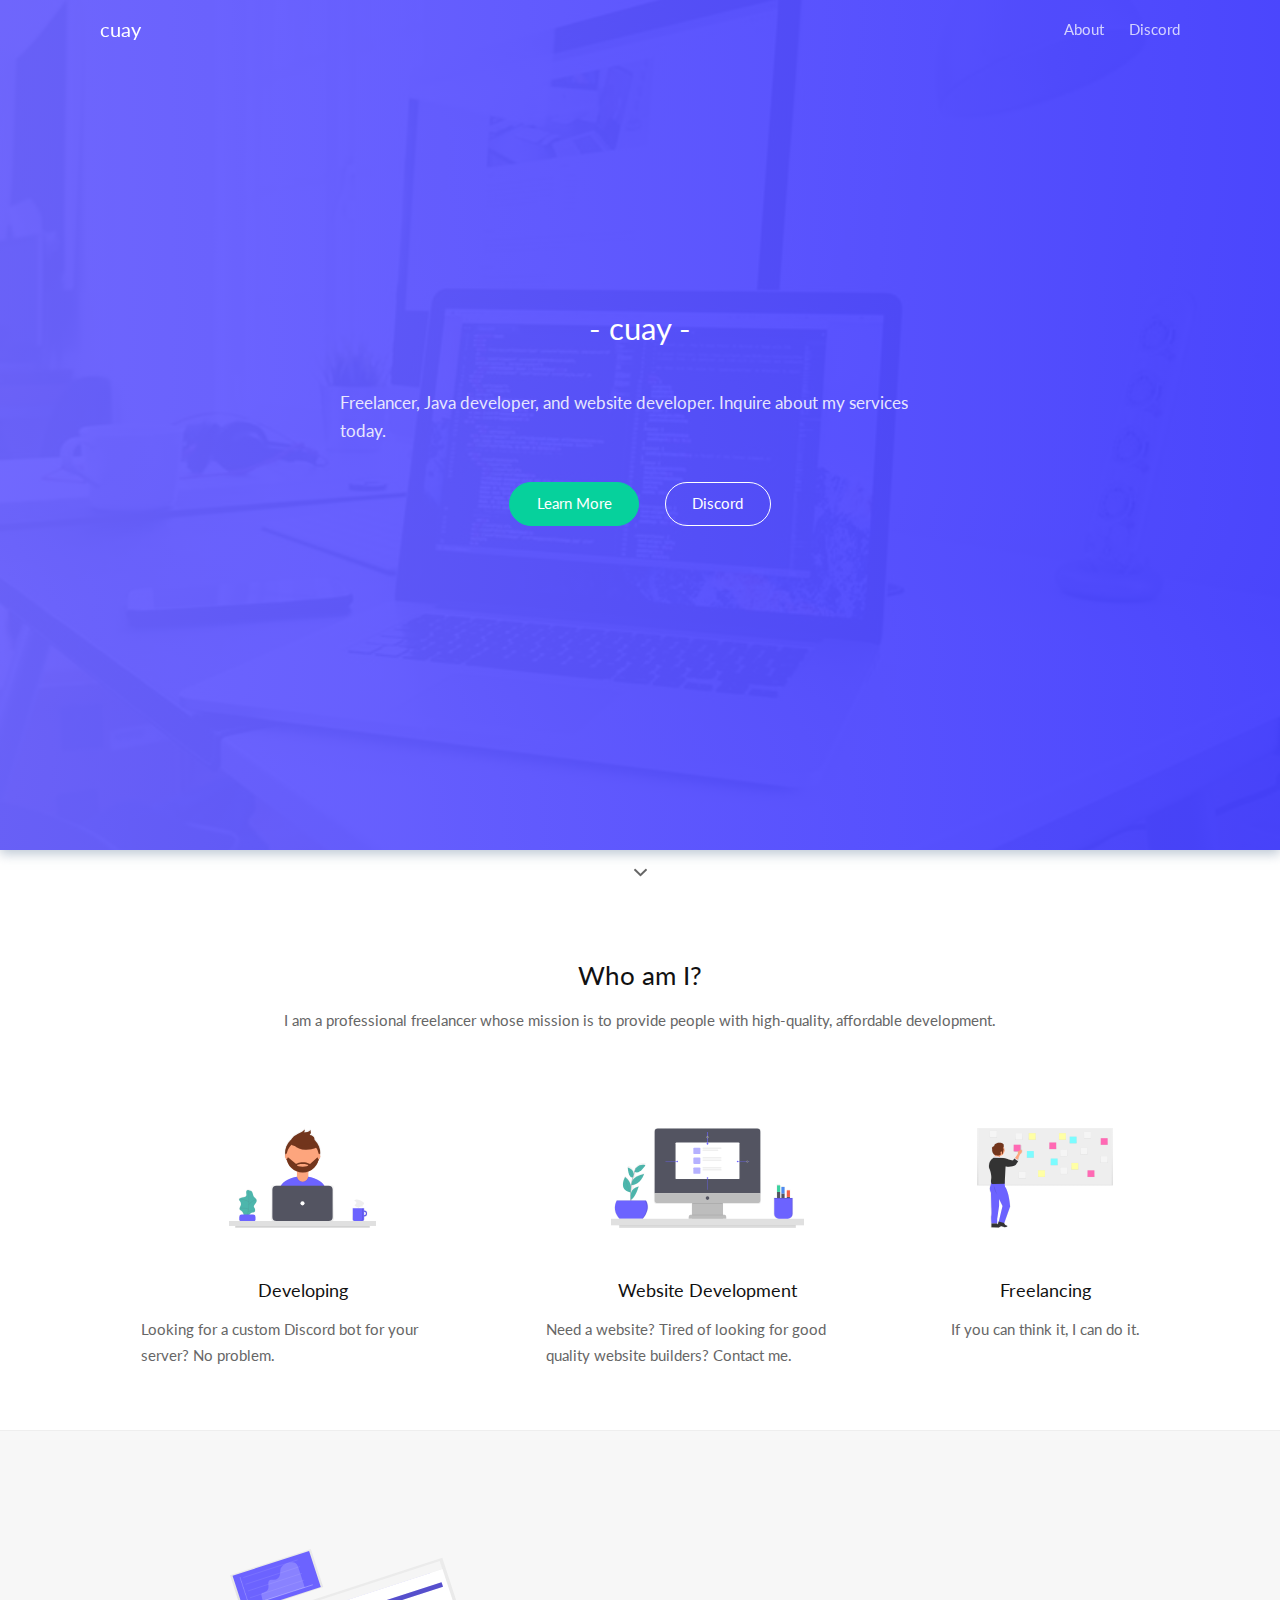
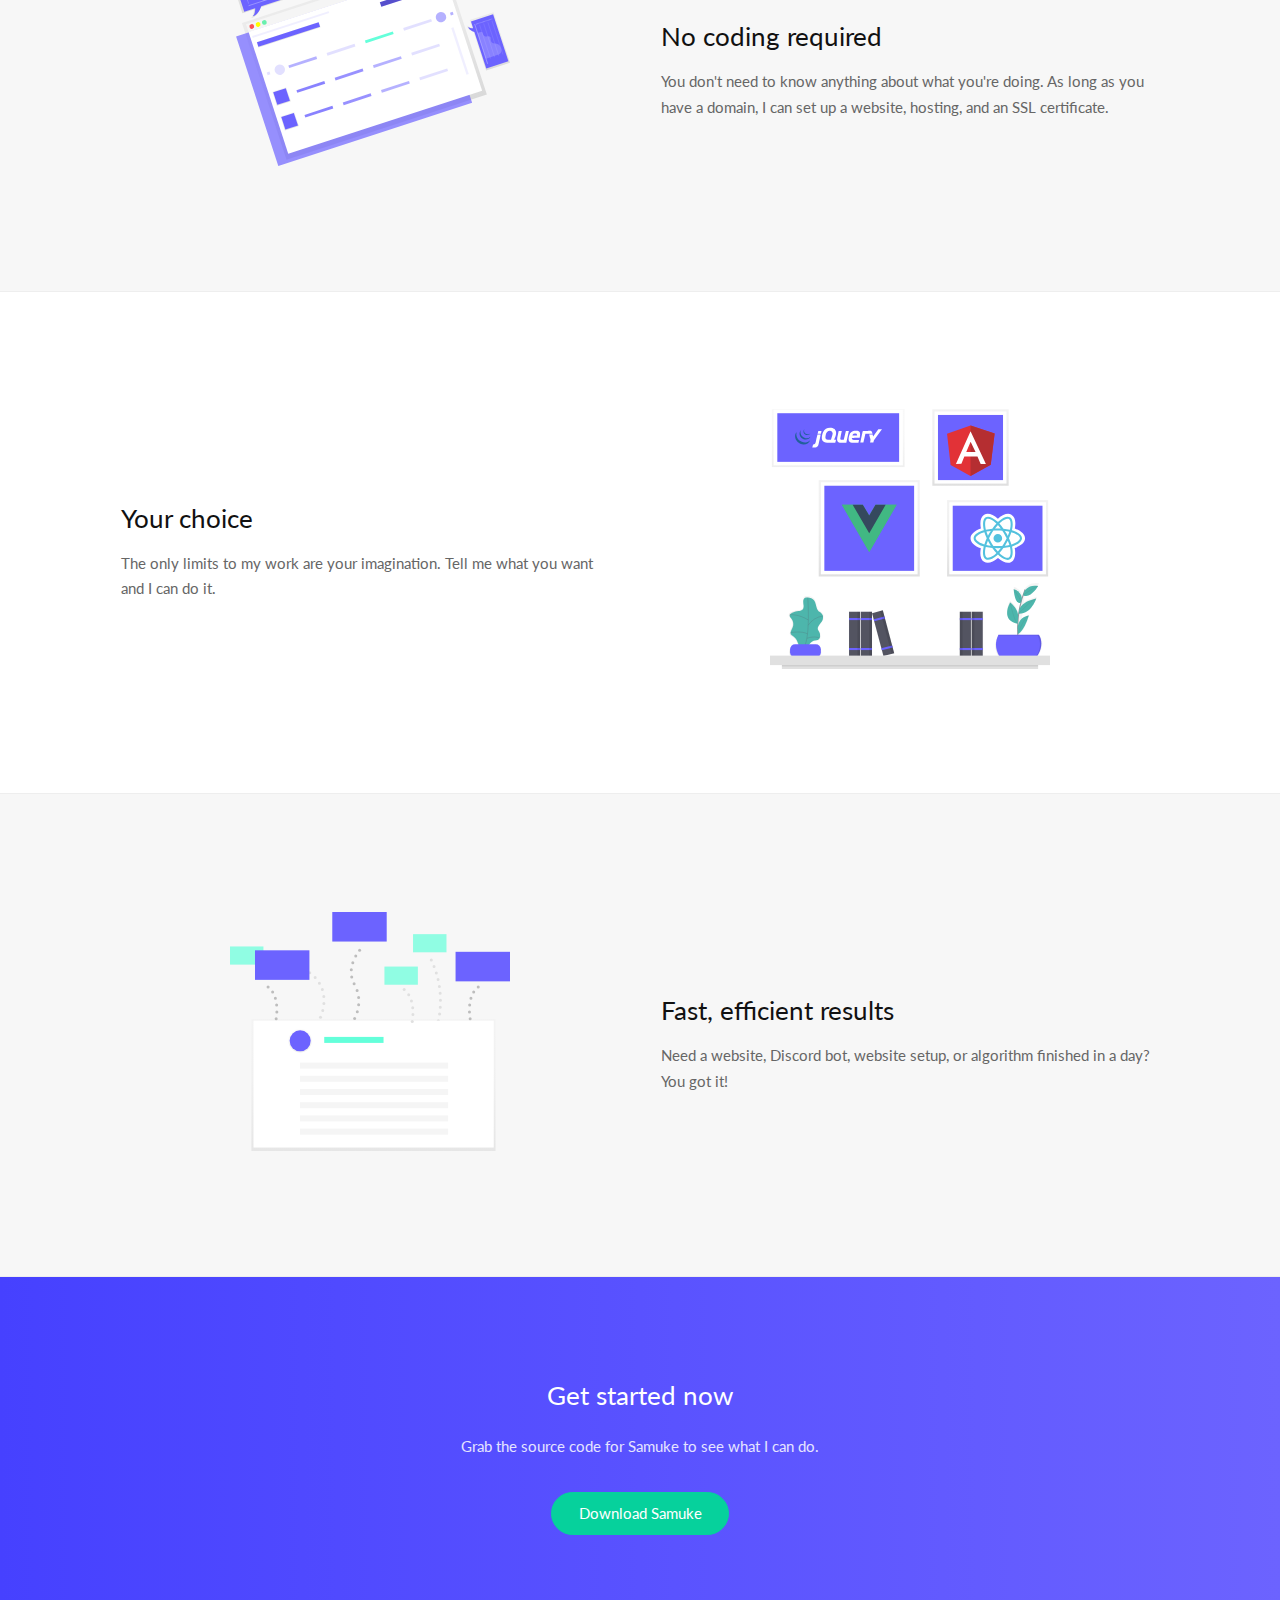
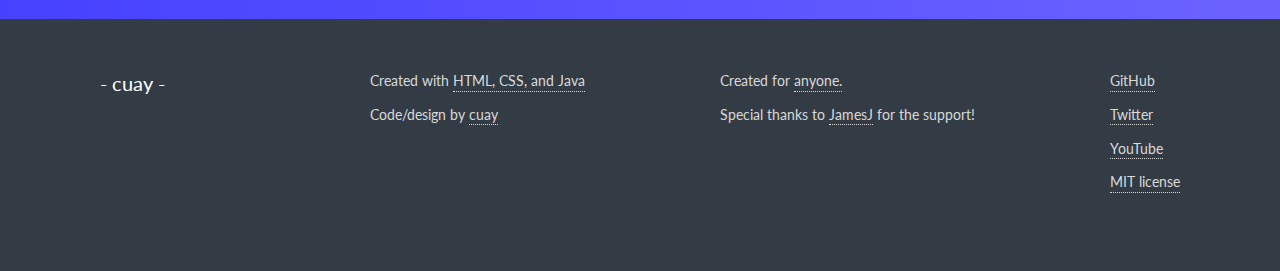
==== index.html @ b6b680e1 "detailed update" ====
<!DOCTYPE html>
<html lang='en'>
<head>
	<meta class="utf-8">
	<meta name="viewport" content="width=device-width, initial-scale=1, maximum-scale=1">
	<title>cuay</title>
	<!-- Don't forget to add your metadata here -->
	<link rel='stylesheet' href='css/style.min.css' />
</head>
<body>
	<!-- Hero(extended) navbar -->
	<div class="navbar navbar--extended">
		<nav class="nav__mobile"></nav>
		<div class="container">
			<div class="navbar__inner">
				<a href="index.html" class="navbar__logo">cuay</a>
				<nav class="navbar__menu">
					<ul>
						<li><a href="/docs.html">About</a></li>
						<li><a href="https://discord.gg/Pj4Nysk">Discord</a></li>
					</ul>
				</nav>
				<div class="navbar__menu-mob"><a href="" id='toggle'><svg role="img" xmlns="http://www.w3.org/2000/svg" viewBox="0 0 448 512"><path fill="currentColor" d="M16 132h416c8.837 0 16-7.163 16-16V76c0-8.837-7.163-16-16-16H16C7.163 60 0 67.163 0 76v40c0 8.837 7.163 16 16 16zm0 160h416c8.837 0 16-7.163 16-16v-40c0-8.837-7.163-16-16-16H16c-8.837 0-16 7.163-16 16v40c0 8.837 7.163 16 16 16zm0 160h416c8.837 0 16-7.163 16-16v-40c0-8.837-7.163-16-16-16H16c-8.837 0-16 7.163-16 16v40c0 8.837 7.163 16 16 16z" class=""></path></svg></a></div>
			</div>
		</div>
	</div>
	<!-- Hero unit -->
	<div class="hero">
		<div class="hero__overlay hero__overlay--gradient"></div>
		<div class="hero__mask"></div>
		
		<div class="hero__inner">
			<div class="container">
				<div class="hero__content">
					<div class="hero__content__inner" id='navConverter'>
						<h1 class="hero__title">- cuay -</h1>
						<div align="center">
						<p class="hero__text">Freelancer, Java developer, and website developer. Inquire about my services today.</p>
					</div>
						<a href="/docs" class="button button__accent">Learn More</a>
						<a href="https://discord.gg/Pj4Nysk" class="button hero__button">Discord</a>
					</div>
				</div>
			</div>
		</div>
	</div>
	<div class="hero__sub">
		<span id="scrollToNext" class="scroll">
			<svg version="1.1" xmlns="http://www.w3.org/2000/svg" xmlns:xlink="http://www.w3.org/1999/xlink" x="0px" y="0px" class='hero__sub__down' fill="currentColor" width="512px" height="512px" viewBox="0 0 512 512" style="enable-background:new 0 0 512 512;" xml:space="preserve"><path d="M256,298.3L256,298.3L256,298.3l174.2-167.2c4.3-4.2,11.4-4.1,15.8,0.2l30.6,29.9c4.4,4.3,4.5,11.3,0.2,15.5L264.1,380.9c-2.2,2.2-5.2,3.2-8.1,3c-3,0.1-5.9-0.9-8.1-3L35.2,176.7c-4.3-4.2-4.2-11.2,0.2-15.5L66,131.3c4.4-4.3,11.5-4.4,15.8-0.2L256,298.3z"/></svg>
		</span>
	</div>
	<!-- Steps -->
	<div class="steps landing__section">
		<div class="container">
			<h2>Who am I?</h2>
			<p>I am a professional freelancer whose mission is to provide people with high-quality, affordable development.</p>
		</div>
		<div class="container">
			<div class="steps__inner">
				<div class="step">
					<div class="step__media">
						<img src="./images/undraw_designer.svg" class="step__image">
					</div>
					<h4>Developing</h4>
					<p class="step__text">Looking for a custom Discord bot for your server? No problem.</p>
				</div>
				<div class="step">
					<div class="step__media">
						<img src="./images/undraw_responsive.svg" class="step__image">
					</div>
					<h4>Website Development</h4>
					<p class="step__text">Need a website? Tired of looking for good quality website builders? Contact me.</p>
				</div>
				<div class="step">
					<div class="step__media">
						<img src="./images/undraw_creation.svg" class="step__image">
					</div>
					<h4>Freelancing</h4>
					<p class="step__text">If you can think it, I can do it.</p>
				</div>
			</div>
		</div>
	</div>
	<!-- Expanded sections -->
	<div class="expanded landing__section">
		<div class="container">
			<div class="expanded__inner">
				<div class="expanded__media">
					<img src="./images/undraw_browser.svg" class="expanded__image">
				</div>
				<div class="expanded__content">
					<h2 class="expanded__title">No coding required</h2>
					<p class="expanded__text">You don't need to know anything about what you're doing. As long as you have a domain, I can set up a website, hosting, and an SSL certificate.</p>
				</div>
			</div>
		</div>
	</div>
	<div class="expanded landing__section">
		<div class="container">
			<div class="expanded__inner">
				<div class="expanded__media">
					<img src="./images/undraw_frameworks.svg" class="expanded__image">
				</div>
				<div class="expanded__content">
					<h2 class="expanded__title">Your choice</h2>
					<p class="expanded__text">The only limits to my work are your imagination. Tell me what you want and I can do it.</p>
				</div>
			</div>
		</div>
	</div>
	<div class="expanded landing__section">
		<div class="container">
			<div class="expanded__inner">
				<div class="expanded__media">
					<img src="./images/together.svg" class="expanded__image">
				</div>
				<div class="expanded__content">
					<h2 class="expanded__title">Fast, efficient results</h2>
					<p class="expanded__text">Need a website, Discord bot, website setup, or algorithm finished in a day? You got it!</p>
				</div>
			</div>
		</div>
	</div>
	<!-- Call To Action -->
	<div class="cta cta--reverse">
		<div class="container">
			<div class="cta__inner">
				<h2 class="cta__title">Get started now</h2>
				<p class="cta__sub cta__sub--center">Grab the source code for Samuke to see what I can do.</p>
				<a href="#" class="button button__accent">Download Samuke</a>
			</div>
		</div>
	</div>
	<!-- Footer -->
	<div class="footer footer--dark">
		<div class="container">
			<div class="footer__inner">
				<a href="index.html" class="footer__textLogo">- cuay -</a>
				<div class="footer__data">
					<div class="footer__data__item">
						<div class="footer__row">
							Created with <a href="https://www.w3schools.com/howto/howto_website.asp" target="_blank" class="footer__link">HTML, CSS, and Java</a>
						</div>
						<div class="footer__row">
						Code/design by <a href="https://twitter.com/RealCuay" target="_blank" class="footer__link">cuay</a>
						</div>
					</div>
					<div class="footer__data__item">
						<div class="footer__row">Created for <a href="https://en.oxforddictionaries.com/definition/anyone" target="_blank" class="footer__link">anyone.</a>
						</div>
						<div class="footer__row">Special thanks to <a href="https://twitter.com/_ItsJamesJ" target="_blank" class="footer__link">JamesJ</a> for the support!
						</div>
					</div>
					<div class="footer__data__item">
					<div class="footer__row">
						<a href="https://github.com/cuay" target="_blank" class="footer__link">GitHub</a>
					</div>
					<div class="footer__row">
						<a href="https://twitter.com/RealCuay" target="_blank" class="footer__link">Twitter</a>
					</div>
					<div class="footer__row">
						<a href="https://www.youtube.com/c/cuaythemineman" target="_blank" class="footer__link">YouTube</a>
					</div>
					<div class="footer__row">
						<a href="./additional.html" class="footer__link">MIT license</a>
					</div>
				</div>
			</div>
		</div>
	</div>
<script src='js/app.min.js'></script>
</body>
</html>
---- css/style.min.css ----
@import url("https://fonts.googleapis.com/css?family=Lato:400");
/*! normalize.css v8.0.0 | MIT License | github.com/necolas/normalize.css */html{line-height:1.15;-webkit-text-size-adjust:100%}body{margin:0}h1{font-size:2em;margin:.67em 0}hr{-webkit-box-sizing:content-box;box-sizing:content-box;height:0;overflow:visible}pre{font-size:1em}a{background-color:transparent}abbr[title]{border-bottom:none;text-decoration:underline;-webkit-text-decoration:underline dotted;text-decoration:underline dotted}b,strong{font-weight:bolder}code,kbd,samp{font-family:monospace,monospace;font-size:1em}small{font-size:80%}sub,sup{font-size:75%;line-height:0;position:relative;vertical-align:baseline}sub{bottom:-.25em}sup{top:-.5em}img{border-style:none}button,input,optgroup,select,textarea{font-family:inherit;font-size:100%;line-height:1.15;margin:0}button,input{overflow:visible}button,select{text-transform:none}[type=button],[type=reset],[type=submit],button{-webkit-appearance:button}[type=button]::-moz-focus-inner,[type=reset]::-moz-focus-inner,[type=submit]::-moz-focus-inner,button::-moz-focus-inner{border-style:none;padding:0}[type=button]:-moz-focusring,[type=reset]:-moz-focusring,[type=submit]:-moz-focusring,button:-moz-focusring{outline:1px dotted ButtonText}fieldset{padding:.35em .75em .625em}legend{-webkit-box-sizing:border-box;box-sizing:border-box;color:inherit;display:table;max-width:100%;padding:0;white-space:normal}progress{vertical-align:baseline}textarea{overflow:auto}[type=checkbox],[type=radio]{-webkit-box-sizing:border-box;box-sizing:border-box;padding:0}[type=number]::-webkit-inner-spin-button,[type=number]::-webkit-outer-spin-button{height:auto}[type=search]{-webkit-appearance:textfield;outline-offset:-2px}[type=search]::-webkit-search-decoration{-webkit-appearance:none}::-webkit-file-upload-button{-webkit-appearance:button;font:inherit}details{display:block}summary{display:list-item}[hidden],template{display:none}html{-webkit-box-sizing:border-box;box-sizing:border-box;background-color:#fff}*,:after,:before{-webkit-box-sizing:inherit;box-sizing:inherit}.invisible{opacity:0;-webkit-transition:.7s;transition:.7s}.fakefield{display:none}.left-align{text-align:left}.center,center-align{text-align:center}.right-align{text-align:right}.stress{color:#111}img,svg{max-width:100%}.container{width:88%;max-width:1080px;margin:0 auto;position:relative}.row{display:block;width:100%;clear:both}.half{width:50%;overflow:auto;float:left}.text-container{max-width:640px}.text-container--center{margin-left:auto;margin-right:auto}.margin-right{margin-right:8pt}html{font-family:Lato,sans-serif;font-size:15px;color:#666;line-height:1.7;font-weight:400;-webkit-font-smoothing:antialiased;-moz-osx-font-smoothing:grayscale;text-rendering:optimizeLegibility;-moz-font-feature-settings:"liga" on}p{margin-bottom:1.3em}h1,h2,h3,h4{line-height:1.35;color:#111}h1,h2,h3,h4,h5,h6{margin:1.414em 0 .5em;font-weight:400}h5,h6{line-height:1.4;color:#666}h1{margin-top:0;font-size:2.074em}h2{font-size:1.728em}h3{font-size:1.44em}h4{font-size:1.2em}h6,small{font-size:.833em;margin:.25em 0}pre{font-family:monospace,monospace;font-size:.85rem;color:#111;width:-webkit-min-content;width:-moz-min-content;width:min-content;background:#f7f7f7;word-break:break-all;word-wrap:break-word;white-space:pre;padding:8pt 16pt;width:100%;overflow:auto;border:1px solid #eee}a{outline:0;text-decoration:none;-webkit-transition:.7s;transition:.7s;color:inherit}.link{color:#6c63ff;text-decoration:underline}@media (min-width:992px){.link:hover{color:#463aff}}.button,button{display:inline-block;padding:6pt 20pt;line-height:1.7;border:1px solid #6c63ff;color:#6c63ff;font-weight:400;-webkit-transition:.7s;white-space:nowrap;cursor:pointer;background-color:transparent;border-radius:30px;margin-bottom:1.3em;transition:.7s;text-align:center;text-decoration:none}.button:focus,.button:hover,button:focus,button:hover{outline:0}@media (min-width:992px){.button:hover,button:hover{border-color:#463aff;color:#463aff}}.button__primary{background-color:#6c63ff;border-color:#6c63ff;color:#fff}@media (min-width:992px){.button__primary:hover{background-color:#463aff;border-color:#463aff;color:#fff}}.button__accent{background-color:#06d19c;border-color:#06d19c;color:#fff}@media (min-width:992px){.button__accent:hover{background-color:#05bd8d;border-color:#05bd8d;color:#fff}}.button__delete{background-color:tomato;border-color:tomato;color:#fff}@media (min-width:992px){.button__delete:hover{background-color:#ff5233;border-color:#ff5233;color:#fff}}.button:disabled{opacity:.25;cursor:default;pointer-events:none}.button--fixed{width:160px}.button--fixed2{width:220px}form{margin-bottom:1.5em}form .double{-js-display:flex;display:-webkit-box;display:-ms-flexbox;display:flex;-webkit-box-pack:justify;-ms-flex-pack:justify;justify-content:space-between}form .double .half{max-width:48%}.form{margin-left:auto;margin-right:auto}label{margin-bottom:2pt;display:block;text-align:left;color:#666;font-size:.9em;padding-left:10pt}input[type=email],input[type=number],input[type=password],input[type=search],input[type=tel],input[type=text],input[type=url]{-webkit-appearance:none;-moz-appearance:none;appearance:none;border:1px solid #eee;width:100%;-webkit-transition:.7s;transition:.7s;color:#111;font-family:Lato,sans-serif;font-weight:400;padding:10pt 20pt;border-radius:30px;background-color:#f7f7f7;margin-bottom:1.4em;display:block}input[type=email]:focus,input[type=number]:focus,input[type=password]:focus,input[type=search]:focus,input[type=tel]:focus,input[type=text]:focus,input[type=url]:focus{border-color:rgba(108,99,255,.5);outline:0;background-color:#fff}textarea{-webkit-appearance:none;-moz-appearance:none;appearance:none;border:1px solid #eee;width:100%;-webkit-transition:.7s;transition:.7s;color:#111;font-family:Lato,sans-serif;font-weight:400;padding:12pt 24pt;border-radius:30px;background-color:#f7f7f7;margin-bottom:1.4em;display:block;resize:none;min-height:8em;outline:0}textarea:focus{border-color:rgba(108,99,255,.5);outline:0;background-color:#fff}select{border:1px solid #eee;width:100%;-webkit-transition:.7s;transition:.7s;color:#111;font-family:Lato,sans-serif;font-weight:400;padding:10pt 20pt;margin-bottom:1.4em;display:block;border-radius:30px;background-color:#f7f7f7;outline:0;-webkit-appearance:none;-moz-appearance:none;background-image:url('data:image/svg+xml;utf8,<svg aria-hidden="true" data-prefix="fas" data-icon="caret-down" role="img" xmlns="http://www.w3.org/2000/svg" viewBox="0 0 320 512" class="svg-inline--fa fa-caret-down fa-w-10 fa-3x"><path fill="currentColor" d="M31.3 192h257.3c17.8 0 26.7 21.5 14.1 34.1L174.1 354.8c-7.8 7.8-20.5 7.8-28.3 0L17.2 226.1C4.6 213.5 13.5 192 31.3 192z" class=""></path></svg>');background-repeat:no-repeat;background-position:95%;background-size:.8em}select::-ms-expand{display:none}::-webkit-input-placeholder{font-size:.9em;opacity:.65;color:#666}:-moz-placeholder,::-moz-placeholder{font-size:.9em;opacity:.65;color:#666}:-ms-input-placeholder{font-size:.9em;opacity:.65;color:#666}[type=radio]:checked,[type=radio]:not(:checked){position:absolute;left:-9999px;visibility:hidden;-webkit-transition:.28s ease;transition:.28s ease}[type=radio]:checked+label,[type=radio]:not(:checked)+label{position:relative;padding-left:2em;cursor:pointer;display:inline-block;height:1.7em;line-height:1.7em;-webkit-transition:.28s ease;transition:.28s ease;-webkit-user-select:none;-moz-user-select:none;-ms-user-select:none;user-select:none}[type=radio]+label:after,[type=radio]+label:before{content:"";position:absolute;left:0;top:0;margin:3px;width:1.2em;height:1.2em;z-index:0;-webkit-transition:.28s ease;transition:.28s ease}[type=radio]:not(:checked)+label:after,[type=radio]:not(:checked)+label:before{-webkit-transition:.28s ease;transition:.28s ease;border-radius:50%;border:1px solid #666}[type=radio]:not(:checked)+label:after{z-index:-1;-webkit-transform:scale(0);-ms-transform:scale(0);transform:scale(0)}[type=radio]:checked+label:before{border-radius:50%;border:1px solid transparent}[type=radio]:checked+label:after{border-radius:50%;border:1px solid #6c63ff;background-color:#6c63ff;z-index:0;-webkit-transform:scale(1.02);-ms-transform:scale(1.02);transform:scale(1.02)}[type=radio]:disabled:checked+label:before,[type=radio]:disabled:not(:checked)+label:before{background-color:transparent;border-color:#eee;cursor:default}[type=radio]:disabled+label{color:#eee;cursor:default}[type=radio]:disabled:not(:checked)+label:before{border-color:#eee}[type=radio]:disabled:checked+label:after{background-color:#eee;border-color:#666}[type=checkbox]:checked,[type=checkbox]:not(:checked){position:absolute;left:-9999px;visibility:hidden}[type=checkbox]+label{position:relative;padding-left:2em;cursor:pointer;display:inline-block;height:25px;line-height:25px;font-size:.9em;-webkit-user-select:none;-moz-user-select:none;-khtml-user-select:none;-ms-user-select:none}[type=checkbox]+label:before{content:"";position:absolute;top:0;left:3px;width:15px;height:15px;z-index:0;border:1px solid #666;border-radius:1px;margin-top:4px;-webkit-transition:.2s;transition:.2s}[type=checkbox]:not(:checked):disabled+label:before{border:none;background-color:#eee}[type=checkbox]:checked+label:before{top:-2px;left:-2px;width:10px;height:18px;border-top:2px solid transparent;border-left:2px solid transparent;border-right:2px solid #06d19c;border-bottom:2px solid #06d19c;-webkit-transform:rotate(40deg);-ms-transform:rotate(40deg);transform:rotate(40deg);-webkit-backface-visibility:hidden;backface-visibility:hidden;-webkit-transform-origin:100% 100%;-ms-transform-origin:100% 100%;transform-origin:100% 100%}[type=checkbox]:checked:disabled+label:before{border-right:2px solid #eee;border-bottom:2px solid #eee}.landing__section{padding:24pt 0}.landing__section:nth-child(odd){background-color:#f7f7f7;border-top:1px solid #eee;border-bottom:1px solid #eee}.navbar{position:fixed;z-index:100;width:100%;background-color:#6c63ff;-webkit-transition:.7s;transition:.7s}.navbar--nofixed{position:relative;z-index:3}.navbar__inner{-js-display:flex;display:-webkit-box;display:-ms-flexbox;display:flex;-webkit-box-align:center;-ms-flex-align:center;align-items:center;-webkit-box-pack:justify;-ms-flex-pack:justify;justify-content:space-between;height:60px;color:#fff;-webkit-transition:.7s;transition:.7s}.navbar__logo{font-size:1.325rem;-webkit-transition:0;transition:0;color:#fff;text-decoration:none}.navbar__menu{display:none}.navbar__menu--noMob{display:block}@media (min-width:992px){.navbar__menu{display:block}}.navbar__menu li{margin-left:4pt;-webkit-backface-visibility:hidden;backface-visibility:hidden;display:inline-block}@media (min-width:992px){.navbar__menu li{margin-left:16pt}}.navbar__menu a{color:#fff}@media (min-width:992px){.navbar__menu a{opacity:.75}.navbar__menu a:hover{opacity:1}.navbar__menu a:after{display:block;content:"";border-bottom:1px solid #fff;-webkit-transform:scaleX(0);-ms-transform:scaleX(0);transform:scaleX(0);-webkit-transition:-webkit-transform .25s ease-in-out;transition:-webkit-transform .25s ease-in-out;transition:transform .25s ease-in-out;transition:transform .25s ease-in-out,-webkit-transform .25s ease-in-out}.navbar__menu a:hover:after{-webkit-transform:scaleX(1);-ms-transform:scaleX(1);transform:scaleX(1)}}.navbar__menu-mob{display:block}.navbar__menu-mob--noMob{display:none}@media (min-width:992px){.navbar__menu-mob{display:none}}.navbar--extended{background-color:transparent}.navbar--extended .navbar__inner{height:60px;color:#fff}

/*! responsive-nav.js 1.0.39 by @viljamis */.nav__mobile ul{margin:0;padding:0;width:100%;display:block;list-style:none;background-color:#333c44;color:#fff}.nav__mobile li{width:60%;margin-left:auto;margin-right:auto;padding:1em 0;display:block;border-bottom:1px solid hsla(0,0%,100%,.1)}.nav__mobile li:last-child{border-bottom:none}.js .nav__mobile{clip:rect(0 0 0 0);max-height:0;position:absolute;display:block;overflow:hidden;zoom:1}.nav__mobile.opened{max-height:9999px}.nav-toggle{-webkit-tap-highlight-color:transparent;-webkit-touch-callout:none;-webkit-user-select:none;-moz-user-select:none;-ms-user-select:none;-o-user-select:none;user-select:none}@media (min-width:992px){.js .nav__mobile{position:relative}.js .nav__mobile.closed{max-height:none}.nav-toggle{display:none}}#toggle svg{height:1.2em;width:1.2em;vertical-align:middle}.hero{position:relative;width:100%;background-image:url(../images/evie_default_bg.jpeg);-webkit-box-shadow:0 4px 11px rgba(124,146,169,.5);box-shadow:0 4px 11px rgba(124,146,169,.5);background-size:cover;background-position:50%;background-repeat:no-repeat;color:#fff}.hero__inner{position:relative;z-index:3}.hero__overlay{position:absolute;height:100%;width:100%;opacity:.96;z-index:1;background-color:#6c63ff}.hero__overlay--gradient{background:-webkit-gradient(linear,left top,right top,from(#6c63ff),to(#4641ff));background:linear-gradient(90deg,#6c63ff,#4641ff)}.hero__overlay--gradientVertical{background:-webkit-gradient(linear,left top,left bottom,from(#6c63ff),to(#4641ff));background:linear-gradient(180deg,#6c63ff,#4641ff)}.hero__mask{position:absolute;height:100%;width:100%;background-image:url('data:image/svg+xml;utf8,<svg xmlns="http://www.w3.org/2000/svg" xmlns:xlink="http://www.w3.org/1999/xlink" width="1920" height="1080" viewBox="0 0 1920 1080"><defs><linearGradient id="06714b97-aec8-4b7e-bf3d-1e20f95f612e" y1="809.5" x2="958" y2="809.5" gradientTransform="matrix(1, 0, 0, -1, 0, 1082)" gradientUnits="userSpaceOnUse"><stop offset="0" stop-color="#fff" stop-opacity="0"/><stop offset="1" stop-color="#fff" stop-opacity="0.05"/></linearGradient></defs><title>hero</title><rect id="0567095b-2cf7-4407-b8ab-ec2abe52d830" data-name="&lt;Path&gt;" y="545" width="1920" height="535" fill="#fff" opacity="0.05" style="isolation:isolate"/><polygon id="82ca9a61-a0a1-49cc-9805-a3533c693bad" data-name="&lt;Path&gt;" points="958 545 0 545 0 0 770.96 0 958 545" fill="url(#06714b97-aec8-4b7e-bf3d-1e20f95f612e)"/></svg>');background-size:cover;background-position:50%;background-repeat:no-repeat;opacity:.66;z-index:2}.hero__content{-js-display:flex;display:-webkit-box;display:-ms-flexbox;display:flex;-webkit-box-align:center;-ms-flex-align:center;align-items:center;-webkit-box-pack:center;-ms-flex-pack:center;justify-content:center;min-height:calc(100vh - 50px);padding:92px 0;overflow:auto}.hero__content__inner{width:100%;max-width:600px;text-align:center}.hero__title{color:inherit;margin-bottom:1.25em}.hero__text{opacity:.85;line-height:1.7;text-align:left;font-size:1.1em}.hero .button{margin:12pt 8pt}.hero__button{color:#fff;border-color:#fff}@media (min-width:992px){.hero__button:hover{color:#e3e3e3;border-color:#e3e3e3}}.hero__sub{-js-display:flex;display:-webkit-box;display:-ms-flexbox;display:flex;-webkit-box-pack:center;-ms-flex-pack:center;justify-content:center;-webkit-box-align:center;-ms-flex-align:center;align-items:center;height:50px}.hero__sub__down{width:1rem;height:1rem;color:#666;-webkit-transition:.7s;transition:.7s;cursor:pointer}@media (min-width:992px){.hero__sub__down:hover{color:#6c63ff}}#scrollToNext{-webkit-transition:.7s;transition:.7s}.hero--full .hero__content{min-height:100vh}.hero--full+.hero__sub{display:none}.steps{text-align:center;padding:16pt 0}@media (min-width:992px){.steps__inner{-js-display:flex;display:-webkit-box;display:-ms-flexbox;display:flex;-ms-flex-pack:distribute;justify-content:space-around}}.step{padding:16pt 0;text-align:center;width:100%;border-top:1px solid #eee;overflow:auto}.step:first-child{border-top:none}@media (min-width:992px){.step{border-top:none;width:auto}}.step__media{margin:16pt 0}@media (min-width:992px){.step__media{margin:32pt 0}}.step__image{max-height:100px;max-width:222px;margin-top:8pt;-webkit-user-drag:none;-khtml-user-drag:none;-moz-user-drag:none;-o-user-drag:none;user-drag:none}@media (min-width:600px){.step__image{max-width:none}}.step__text{max-width:36ch;text-align:left;margin-left:auto;margin-right:auto}.expanded{padding:72pt 0}.expanded__inner{-js-display:flex;display:-webkit-box;display:-ms-flexbox;display:flex;-webkit-box-pack:justify;-ms-flex-pack:justify;justify-content:space-between;-webkit-box-align:center;-ms-flex-align:center;align-items:center;-webkit-box-orient:vertical;-webkit-box-direction:normal;-ms-flex-direction:column;flex-direction:column}@media (min-width:992px){.expanded__inner{-webkit-box-orient:horizontal;-webkit-box-direction:normal;-ms-flex-direction:row;flex-direction:row}}.expanded__media{-webkit-box-ordinal-group:2;-ms-flex-order:1;order:1;text-align:center}@media (min-width:992px){.expanded__media{width:50%;-ms-flex-negative:0;flex-shrink:0;-webkit-box-ordinal-group:unset;-ms-flex-order:unset;order:unset}}.expanded__content{-webkit-box-ordinal-group:3;-ms-flex-order:2;order:2}@media (min-width:992px){.expanded__content{padding:0 16pt;width:50%;-ms-flex-negative:0;flex-shrink:0;-webkit-box-ordinal-group:unset;-ms-flex-order:unset;order:unset}}.expanded:nth-child(2n) .expanded__media{-webkit-box-ordinal-group:2;-ms-flex-order:1;order:1}@media (min-width:992px){.expanded:nth-child(2n) .expanded__media{-webkit-box-ordinal-group:2;-ms-flex-order:1;order:1}}.expanded__image{width:90%;max-width:220px;padding:16pt 0}@media (min-width:992px){.expanded__image{max-width:280px}}.expanded__title{max-width:550px}.expanded__text{max-width:60ch}.cta{background:-webkit-gradient(linear,left top,right top,from(#6c63ff),to(#4641ff));background:linear-gradient(90deg,#6c63ff,#4641ff);color:#fff;padding:48pt 0;text-align:center}.cta--reverse{background:-webkit-gradient(linear,right top,left top,from(#6c63ff),to(#4641ff));background:linear-gradient(270deg,#6c63ff,#4641ff)}.cta--plain{background:#6c63ff}.cta--secondary{background:#4641ff}.cta__title{color:inherit}.cta__sub{opacity:.85;max-width:58ch;margin:16pt auto 24pt}.cta__sub--center{text-align:center}.footer{background-color:#fff;padding:36pt 0}.footer__inner{-js-display:flex;display:-webkit-box;display:-ms-flexbox;display:flex;-webkit-box-pack:justify;-ms-flex-pack:justify;justify-content:space-between;-webkit-box-orient:vertical;-webkit-box-direction:normal;-ms-flex-direction:column;flex-direction:column}@media (min-width:600px){.footer__inner{-webkit-box-orient:horizontal;-webkit-box-direction:normal;-ms-flex-direction:row;flex-direction:row}}.footer__textLogo{-ms-flex-negative:0;flex-shrink:0;padding-right:16pt;display:block;cursor:pointer;color:#6c63ff;font-size:1.225rem;min-width:33%;margin-bottom:1.5rem}@media (min-width:600px){.footer__textLogo{margin-bottom:0}}@media (min-width:992px){.footer__textLogo{min-width:25%;font-size:1.325rem}}.footer__data{-js-display:flex;display:-webkit-box;display:-ms-flexbox;display:flex;-webkit-box-flex:1;-ms-flex-positive:1;flex-grow:1;-webkit-box-pack:justify;-ms-flex-pack:justify;justify-content:space-between;padding-top:.25rem;-ms-flex-wrap:wrap;flex-wrap:wrap;-webkit-box-orient:vertical;-webkit-box-direction:normal;-ms-flex-direction:column;flex-direction:column;font-size:.9rem}@media (min-width:992px){.footer__data{-ms-flex-wrap:nowrap;flex-wrap:nowrap;-webkit-box-orient:horizontal;-webkit-box-direction:normal;-ms-flex-direction:row;flex-direction:row}}.footer__data__item{padding-bottom:.5rem;display:inline-block;margin-bottom:8pt}.footer__link{color:#6c63ff;border-bottom:1px dotted #6c63ff;padding-bottom:1pt;-webkit-transition:.7s;transition:.7s}@media (min-width:992px){.footer__link:hover{color:#fafafa;border-color:#fafafa}}.footer__row{margin-bottom:8pt}.footer--dark{background-color:#333c44}.footer--dark .footer__textLogo{color:#fff}.footer--dark .footer__inner{color:#d9d9d9}.footer--dark .footer__link{color:#d9d9d9;border-color:#d9d9d9}@media (min-width:992px){.footer--dark .footer__link:hover{color:#fff;border-color:#fff}}.auth{padding-top:102.66667px}.auth__inner{min-height:calc(100vh - 188px);-js-display:flex;display:-webkit-box;display:-ms-flexbox;display:flex;-webkit-box-align:center;-ms-flex-align:center;align-items:center;-webkit-box-orient:vertical;-webkit-box-direction:normal;-ms-flex-direction:column;flex-direction:column;-webkit-box-pack:center;-ms-flex-pack:center;justify-content:center}@media (min-width:992px){.auth__inner{-webkit-box-orient:horizontal;-webkit-box-direction:normal;-ms-flex-direction:row;flex-direction:row}}@media (min-width:992px){.auth__media{width:50%;-ms-flex-negative:0;flex-shrink:0}}.auth__media img,.auth__media svg{max-height:150px;max-width:90%;-webkit-user-drag:none;-khtml-user-drag:none;-moz-user-drag:none;-o-user-drag:none;user-drag:none;-webkit-touch-callout:none;-webkit-user-select:none;-moz-user-select:none;-ms-user-select:none;user-select:none}@media (min-width:600px){.auth__media img,.auth__media svg{max-height:300px}}@media (min-width:992px){.auth__media img,.auth__media svg{max-height:400px}}.auth__auth{text-align:center}@media (min-width:992px){.auth__auth{width:50%;-ms-flex-negative:0;flex-shrink:0}}.auth__title{font-size:1.728em}.page__header{position:relative;color:#fff;-webkit-box-shadow:0 4px 11px rgba(124,146,169,.5);box-shadow:0 4px 11px rgba(124,146,169,.5);width:100%}.page__header__inner{padding:66px 0 0;position:relative;z-index:3}.page__header__content{-js-display:flex;display:-webkit-box;display:-ms-flexbox;display:flex;-webkit-box-align:center;-ms-flex-align:center;align-items:center;-webkit-box-pack:center;-ms-flex-pack:center;justify-content:center;padding:32pt 0;overflow:auto}.page__header__content__inner{width:100%;max-width:66ch;text-align:center}.page__header__title{color:inherit;margin-bottom:1.25em}.page__header__text{opacity:.85;line-height:1.7;text-align:left}.page{padding:24pt 0}@media (min-width:992px){.page__inner{-js-display:flex;display:-webkit-box;display:-ms-flexbox;display:flex}}.page__menu{width:100%;position:relative}@media (min-width:992px){.page__menu{display:block;width:300px;-ms-flex-negative:0;flex-shrink:0}}.page__main{-webkit-box-flex:1;-ms-flex-positive:1;flex-grow:1}.page__main__title{margin-top:.75em}.page__image{max-width:100%}.app__header{position:relative;color:#fff;-webkit-box-shadow:0 4px 11px rgba(124,146,169,.5);box-shadow:0 4px 11px rgba(124,146,169,.5);width:100%}.app__header__inner{padding:66px 0 0;position:relative;z-index:3}.app__header__content{-js-display:flex;display:-webkit-box;display:-ms-flexbox;display:flex;-webkit-box-align:center;-ms-flex-align:center;align-items:center;-webkit-box-pack:center;-ms-flex-pack:center;justify-content:center;padding:32pt 0;overflow:auto}.app__header__content__inner{width:100%;max-width:66ch;text-align:center}.app__header__title{color:inherit;margin-bottom:1.25em}.app__header__text{opacity:.85;line-height:1.7;text-align:left}.app{padding:81.33333px 0}@media (min-width:992px){.app__inner{-js-display:flex;display:-webkit-box;display:-ms-flexbox;display:flex}}.app__menu{width:100%;position:relative}@media (min-width:992px){.app__menu{display:block;width:300px;-ms-flex-negative:0;flex-shrink:0}}.app__main{-webkit-box-flex:1;-ms-flex-positive:1;flex-grow:1}.app__main__title{margin-top:.75em}.app__image,.vMenu{max-width:100%}.vMenu{padding:0;list-style-type:none;-js-display:flex;display:-webkit-box;display:-ms-flexbox;display:flex;-ms-flex-wrap:wrap;flex-wrap:wrap;-webkit-box-pack:justify;-ms-flex-pack:justify;justify-content:space-between;border-bottom:1px solid #eee}@media (min-width:992px){.vMenu{display:inline-block;border-bottom:none}}.vMenu li{display:inline-block;margin-bottom:1em;width:48%;padding-left:16pt}@media (min-width:992px){.vMenu li{padding-left:0;display:block;width:auto}}.vMenu a{display:block}@media (min-width:992px){.vMenu a{display:inline-block;opacity:.85}.vMenu a:hover{opacity:1;color:#6c63ff}.vMenu a:after{display:block;content:"";border-bottom:1px solid #6c63ff;-webkit-transform:scaleX(0);-ms-transform:scaleX(0);transform:scaleX(0);-webkit-transition:-webkit-transform .25s ease-in-out;transition:-webkit-transform .25s ease-in-out;transition:transform .25s ease-in-out;transition:transform .25s ease-in-out,-webkit-transform .25s ease-in-out}.vMenu a:hover:after{-webkit-transform:scaleX(1);-ms-transform:scaleX(1);transform:scaleX(1)}}.vMenu>ul{margin-top:-.65em;padding-left:1.5em;margin-bottom:.75em}.vMenu>ul li{opacity:.85;font-size:.95em;margin-bottom:.25em}.vMenu>ul li:before{content:"-";margin-right:.5em}.vMenu--active{color:#6c63ff}.vMenu--active:before{content:"\2014";margin-right:.333em}@media (min-width:992px){.vMenu--active{opacity:1;color:#6c63ff}.vMenu--active:after{display:block;content:"";border-bottom:1px solid #6c63ff;-webkit-transform:none;-ms-transform:none;transform:none;-webkit-transition:none;transition:none}}.navbar__logo sup{font-size:.875rem;margin-left:2pt;opacity:.85}.hero__content__inner h6{color:#cecece;margin-top:2.2em;position:absolute;bottom:20px;text-align:center;width:100%;left:0;font-size:.7em}.hero__content__inner h6 a{font-size:1.1em;color:#fafafa}.docs__text__title{font-size:1.1em;color:#111}.docs__options{-js-display:flex;display:-webkit-box;display:-ms-flexbox;display:flex;margin:2.3em 0;-webkit-box-pack:justify;-ms-flex-pack:justify;justify-content:space-between}.docs__options a{color:#6c63ff;border-bottom:1px solid #6c63ff}@media (min-width:992px){.docs__options a{opacity:.85}.docs__options a:hover{opacity:1;color:#463aff;border-color:#463aff}}.page__main h3:first-child{margin-top:.6em}.colors{-js-display:flex;display:-webkit-box;display:-ms-flexbox;display:flex;width:100%;padding-bottom:1.3em;-webkit-box-pack:justify;-ms-flex-pack:justify;justify-content:space-between;-ms-flex-wrap:wrap;flex-wrap:wrap}.colors__description{margin-bottom:0}.colorbox{width:70%;margin:0 auto}@media (min-width:600px){.colorbox{width:28%}}.colorbox__title{margin-bottom:.25em;font-size:.925em}.colorbox__preview{text-align:center;padding:7px 0;width:100%;display:block;text-transform:uppercase;color:#fff}.colorbox__preview--text{color:#666}
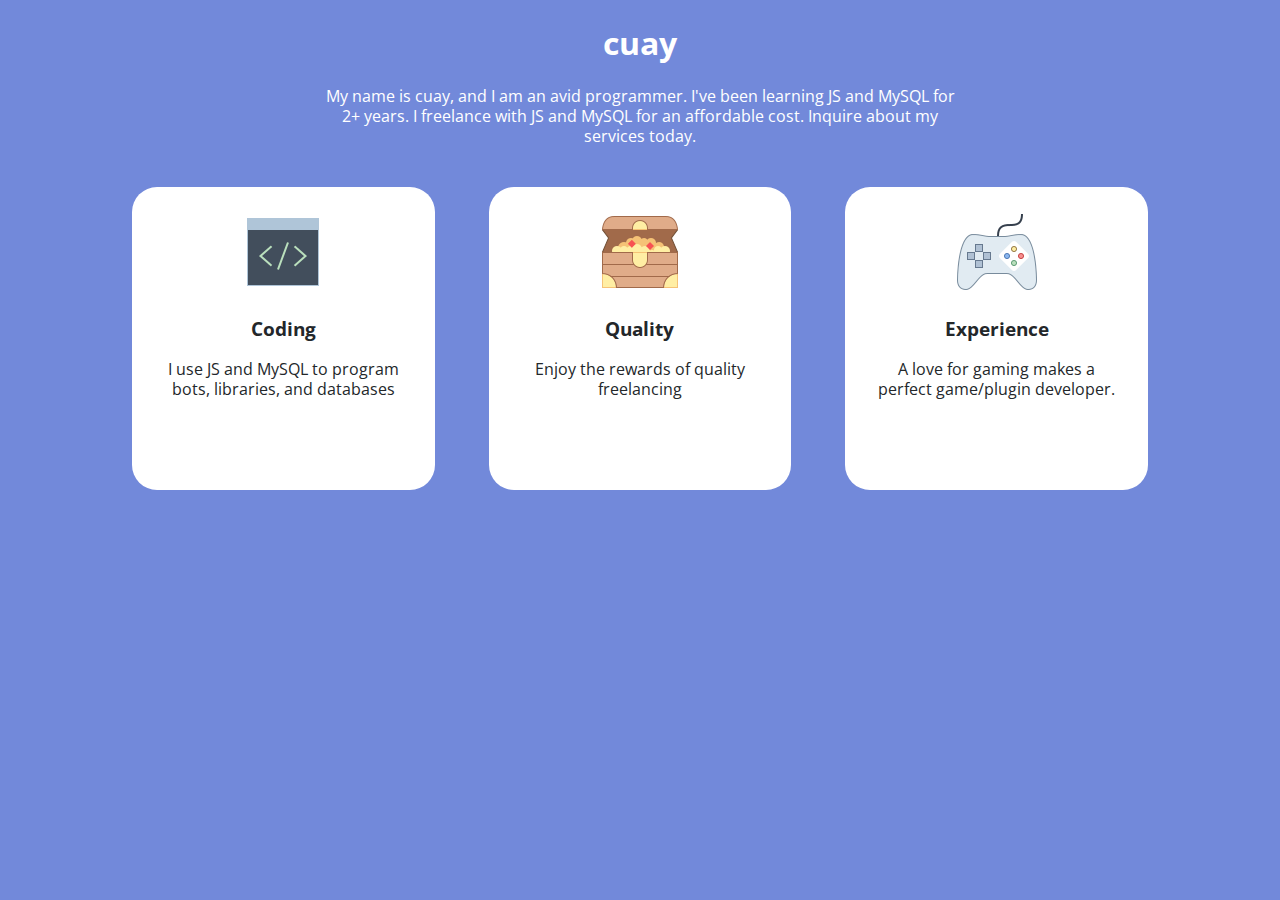
==== commit 77ba4909: "t" ====
--- a/index.html
+++ b/index.html
@@ -1,173 +1,48 @@
 <!DOCTYPE html>
-<html lang='en'>
+<html>
 <head>
-	<meta class="utf-8">
-	<meta name="viewport" content="width=device-width, initial-scale=1, maximum-scale=1">
 	<title>cuay</title>
-	<!-- Don't forget to add your metadata here -->
-	<link rel='stylesheet' href='css/style.min.css' />
+	<link rel="stylesheet" type="text/css" href="index.css" />
+	<script>
+	window.onload = function() {
+		let col1 = document.getElementById("col1");
+		let col2 = document.getElementById("col2");
+		let col3 = document.getElementById("col3");
+		let height = Math.max(col1.offsetHeight, col2.offsetHeight, col3.offsetHeight);
+		console.log(height);
+		col1.style.height = height + "px";
+		col2.style.height = height + "px";
+		col3.style.height = height + "px";
+	}
+	</script>
 </head>
 <body>
-	<!-- Hero(extended) navbar -->
-	<div class="navbar navbar--extended">
-		<nav class="nav__mobile"></nav>
-		<div class="container">
-			<div class="navbar__inner">
-				<a href="index.html" class="navbar__logo">cuay</a>
-				<nav class="navbar__menu">
-					<ul>
-						<li><a href="/docs.html">About</a></li>
-						<li><a href="https://discord.gg/Pj4Nysk">Discord</a></li>
-					</ul>
-				</nav>
-				<div class="navbar__menu-mob"><a href="" id='toggle'><svg role="img" xmlns="http://www.w3.org/2000/svg" viewBox="0 0 448 512"><path fill="currentColor" d="M16 132h416c8.837 0 16-7.163 16-16V76c0-8.837-7.163-16-16-16H16C7.163 60 0 67.163 0 76v40c0 8.837 7.163 16 16 16zm0 160h416c8.837 0 16-7.163 16-16v-40c0-8.837-7.163-16-16-16H16c-8.837 0-16 7.163-16 16v40c0 8.837 7.163 16 16 16zm0 160h416c8.837 0 16-7.163 16-16v-40c0-8.837-7.163-16-16-16H16c-8.837 0-16 7.163-16 16v40c0 8.837 7.163 16 16 16z" class=""></path></svg></a></div>
-			</div>
-		</div>
+	<div id="main">
+		<h1>cuay</h1>
+		<p>
+			My name is cuay, and I am an avid programmer. I've been learning JS and MySQL for 2+ years. I freelance with JS and MySQL for an affordable cost. Inquire about my services today.
+		</p>
 	</div>
-	<!-- Hero unit -->
-	<div class="hero">
-		<div class="hero__overlay hero__overlay--gradient"></div>
-		<div class="hero__mask"></div>
-		
-		<div class="hero__inner">
-			<div class="container">
-				<div class="hero__content">
-					<div class="hero__content__inner" id='navConverter'>
-						<h1 class="hero__title">- cuay -</h1>
-						<div align="center">
-						<p class="hero__text">Freelancer, Java developer, and website developer. Inquire about my services today.</p>
-					</div>
-						<a href="/docs" class="button button__accent">Learn More</a>
-						<a href="https://discord.gg/Pj4Nysk" class="button hero__button">Discord</a>
-					</div>
-				</div>
-			</div>
-		</div>
+	<div id="col1" class="column">
+		<img src="images/code.png" />
+		<h3>Coding</h3>
+		<p>
+			I use JS and MySQL to program bots, libraries, and databases
+		</p>
 	</div>
-	<div class="hero__sub">
-		<span id="scrollToNext" class="scroll">
-			<svg version="1.1" xmlns="http://www.w3.org/2000/svg" xmlns:xlink="http://www.w3.org/1999/xlink" x="0px" y="0px" class='hero__sub__down' fill="currentColor" width="512px" height="512px" viewBox="0 0 512 512" style="enable-background:new 0 0 512 512;" xml:space="preserve"><path d="M256,298.3L256,298.3L256,298.3l174.2-167.2c4.3-4.2,11.4-4.1,15.8,0.2l30.6,29.9c4.4,4.3,4.5,11.3,0.2,15.5L264.1,380.9c-2.2,2.2-5.2,3.2-8.1,3c-3,0.1-5.9-0.9-8.1-3L35.2,176.7c-4.3-4.2-4.2-11.2,0.2-15.5L66,131.3c4.4-4.3,11.5-4.4,15.8-0.2L256,298.3z"/></svg>
-		</span>
+	<div id="col2" class="column">
+		<img src="images/treasure_chest.png" />
+		<h3>Quality</h3>
+		<p>
+			Enjoy the rewards of quality freelancing
+		</p>
 	</div>
-	<!-- Steps -->
-	<div class="steps landing__section">
-		<div class="container">
-			<h2>Who am I?</h2>
-			<p>I am a professional freelancer whose mission is to provide people with high-quality, affordable development.</p>
-		</div>
-		<div class="container">
-			<div class="steps__inner">
-				<div class="step">
-					<div class="step__media">
-						<img src="./images/undraw_designer.svg" class="step__image">
-					</div>
-					<h4>Developing</h4>
-					<p class="step__text">Looking for a custom Discord bot for your server? No problem.</p>
-				</div>
-				<div class="step">
-					<div class="step__media">
-						<img src="./images/undraw_responsive.svg" class="step__image">
-					</div>
-					<h4>Website Development</h4>
-					<p class="step__text">Need a website? Tired of looking for good quality website builders? Contact me.</p>
-				</div>
-				<div class="step">
-					<div class="step__media">
-						<img src="./images/undraw_creation.svg" class="step__image">
-					</div>
-					<h4>Freelancing</h4>
-					<p class="step__text">If you can think it, I can do it.</p>
-				</div>
-			</div>
-		</div>
+	<div id="col3" class="column">
+		<img src="images/game_controller.png" />
+		<h3>Experience</h3>
+		<p>
+			A love for gaming makes a perfect game/plugin developer.
+		</p>
 	</div>
-	<!-- Expanded sections -->
-	<div class="expanded landing__section">
-		<div class="container">
-			<div class="expanded__inner">
-				<div class="expanded__media">
-					<img src="./images/undraw_browser.svg" class="expanded__image">
-				</div>
-				<div class="expanded__content">
-					<h2 class="expanded__title">No coding required</h2>
-					<p class="expanded__text">You don't need to know anything about what you're doing. As long as you have a domain, I can set up a website, hosting, and an SSL certificate.</p>
-				</div>
-			</div>
-		</div>
-	</div>
-	<div class="expanded landing__section">
-		<div class="container">
-			<div class="expanded__inner">
-				<div class="expanded__media">
-					<img src="./images/undraw_frameworks.svg" class="expanded__image">
-				</div>
-				<div class="expanded__content">
-					<h2 class="expanded__title">Your choice</h2>
-					<p class="expanded__text">The only limits to my work are your imagination. Tell me what you want and I can do it.</p>
-				</div>
-			</div>
-		</div>
-	</div>
-	<div class="expanded landing__section">
-		<div class="container">
-			<div class="expanded__inner">
-				<div class="expanded__media">
-					<img src="./images/together.svg" class="expanded__image">
-				</div>
-				<div class="expanded__content">
-					<h2 class="expanded__title">Fast, efficient results</h2>
-					<p class="expanded__text">Need a website, Discord bot, website setup, or algorithm finished in a day? You got it!</p>
-				</div>
-			</div>
-		</div>
-	</div>
-	<!-- Call To Action -->
-	<div class="cta cta--reverse">
-		<div class="container">
-			<div class="cta__inner">
-				<h2 class="cta__title">Get started now</h2>
-				<p class="cta__sub cta__sub--center">Grab the source code for Samuke to see what I can do.</p>
-				<a href="#" class="button button__accent">Download Samuke</a>
-			</div>
-		</div>
-	</div>
-	<!-- Footer -->
-	<div class="footer footer--dark">
-		<div class="container">
-			<div class="footer__inner">
-				<a href="index.html" class="footer__textLogo">- cuay -</a>
-				<div class="footer__data">
-					<div class="footer__data__item">
-						<div class="footer__row">
-							Created with <a href="https://www.w3schools.com/howto/howto_website.asp" target="_blank" class="footer__link">HTML, CSS, and Java</a>
-						</div>
-						<div class="footer__row">
-						Code/design by <a href="https://twitter.com/RealCuay" target="_blank" class="footer__link">cuay</a>
-						</div>
-					</div>
-					<div class="footer__data__item">
-						<div class="footer__row">Created for <a href="https://en.oxforddictionaries.com/definition/anyone" target="_blank" class="footer__link">anyone.</a>
-						</div>
-						<div class="footer__row">Special thanks to <a href="https://twitter.com/_ItsJamesJ" target="_blank" class="footer__link">JamesJ</a> for the support!
-						</div>
-					</div>
-					<div class="footer__data__item">
-					<div class="footer__row">
-						<a href="https://github.com/cuay" target="_blank" class="footer__link">GitHub</a>
-					</div>
-					<div class="footer__row">
-						<a href="https://twitter.com/RealCuay" target="_blank" class="footer__link">Twitter</a>
-					</div>
-					<div class="footer__row">
-						<a href="https://www.youtube.com/c/cuaythemineman" target="_blank" class="footer__link">YouTube</a>
-					</div>
-					<div class="footer__row">
-						<a href="./additional.html" class="footer__link">MIT license</a>
-					</div>
-				</div>
-			</div>
-		</div>
-	</div>
-<script src='js/app.min.js'></script>
 </body>
-</html>+</html>
--- a/index.css
+++ b/index.css
@@ -0,0 +1,29 @@
+@import url('https://fonts.googleapis.com/css?family=Open+Sans');
+* {
+	text-align: center;
+	font-family: 'Open Sans', sans-serif;
+	color: white;
+}
+.column {
+	width: 20%;
+	margin: 25px;
+	display: inline-block;
+	border-radius: 25px;
+	background-color: white;
+	padding: 25px;
+	vertical-align: middle;
+}
+.column * {
+	color: #23272a;
+}
+#main {
+	max-width: 50%;
+	margin: auto;
+}
+body {
+	height: 100%;
+	background-color: #7289da;
+}
+p {
+	line-height: 20px;
+}
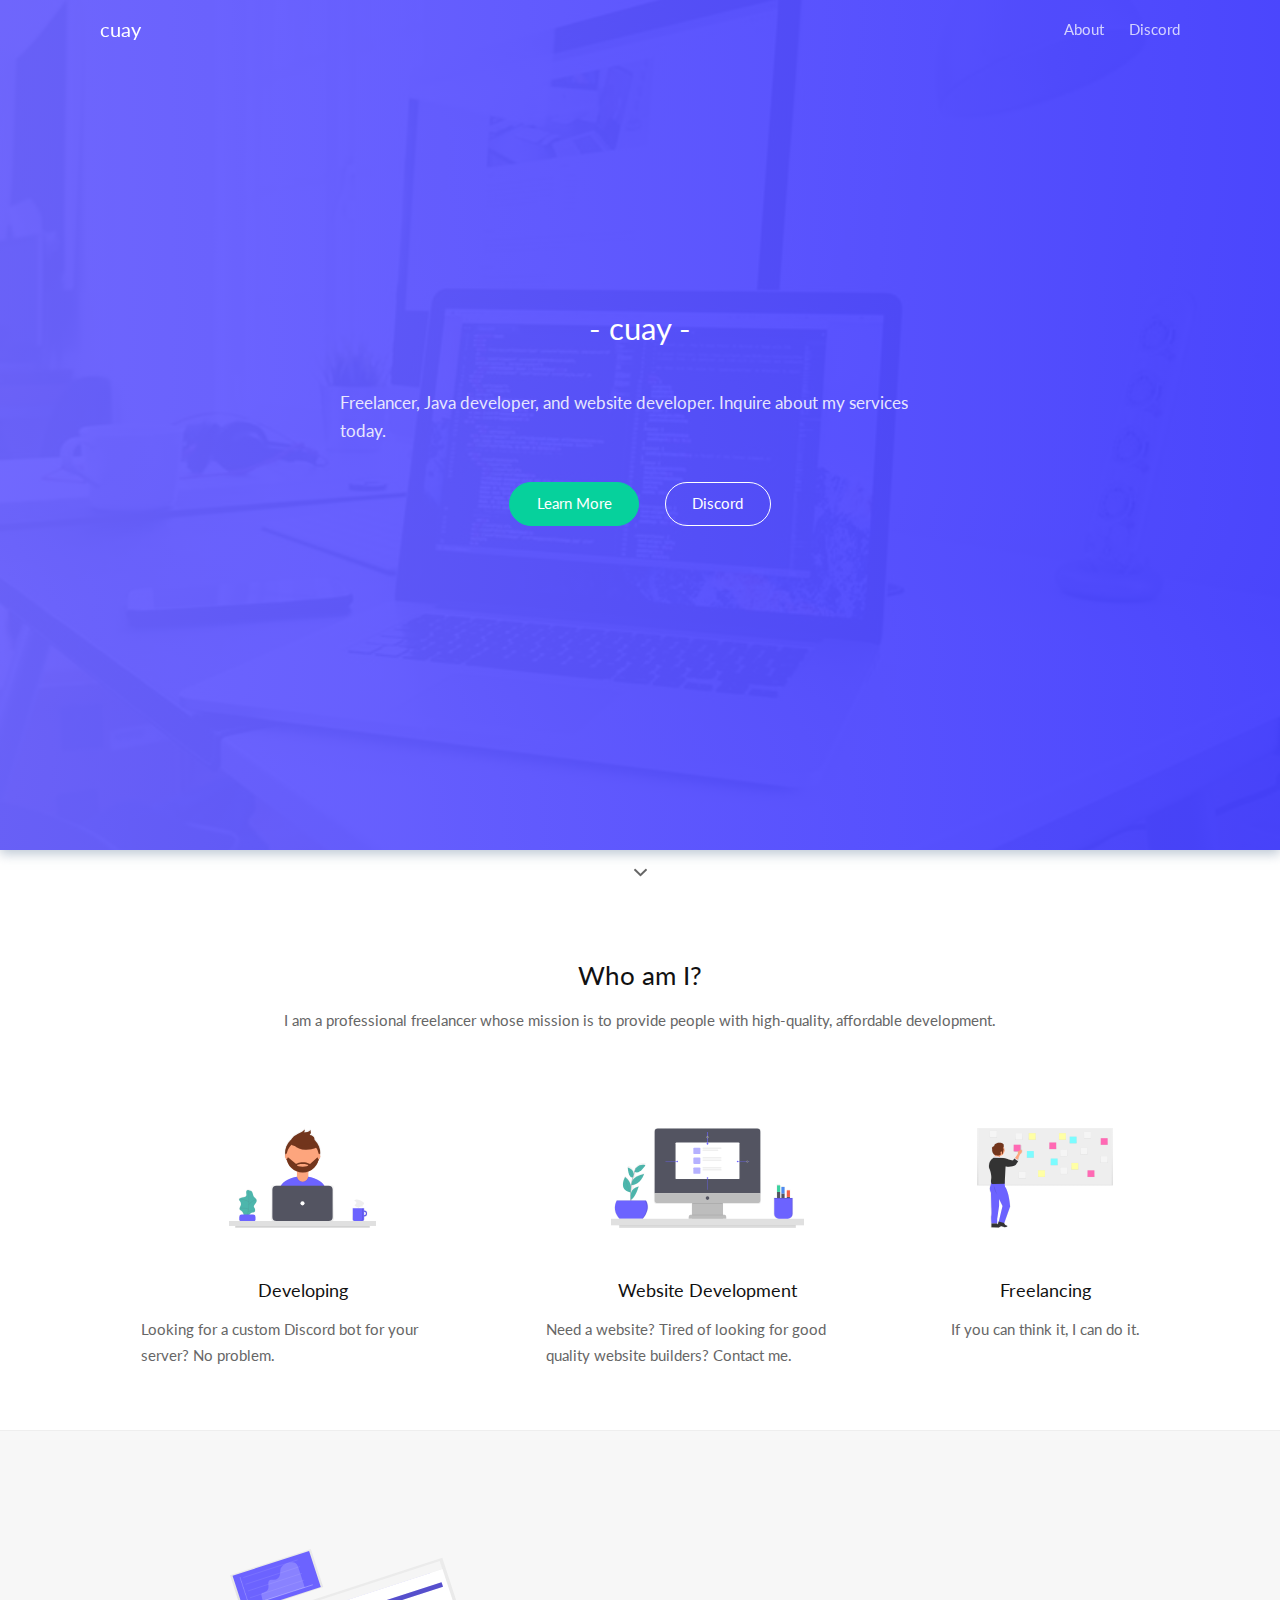
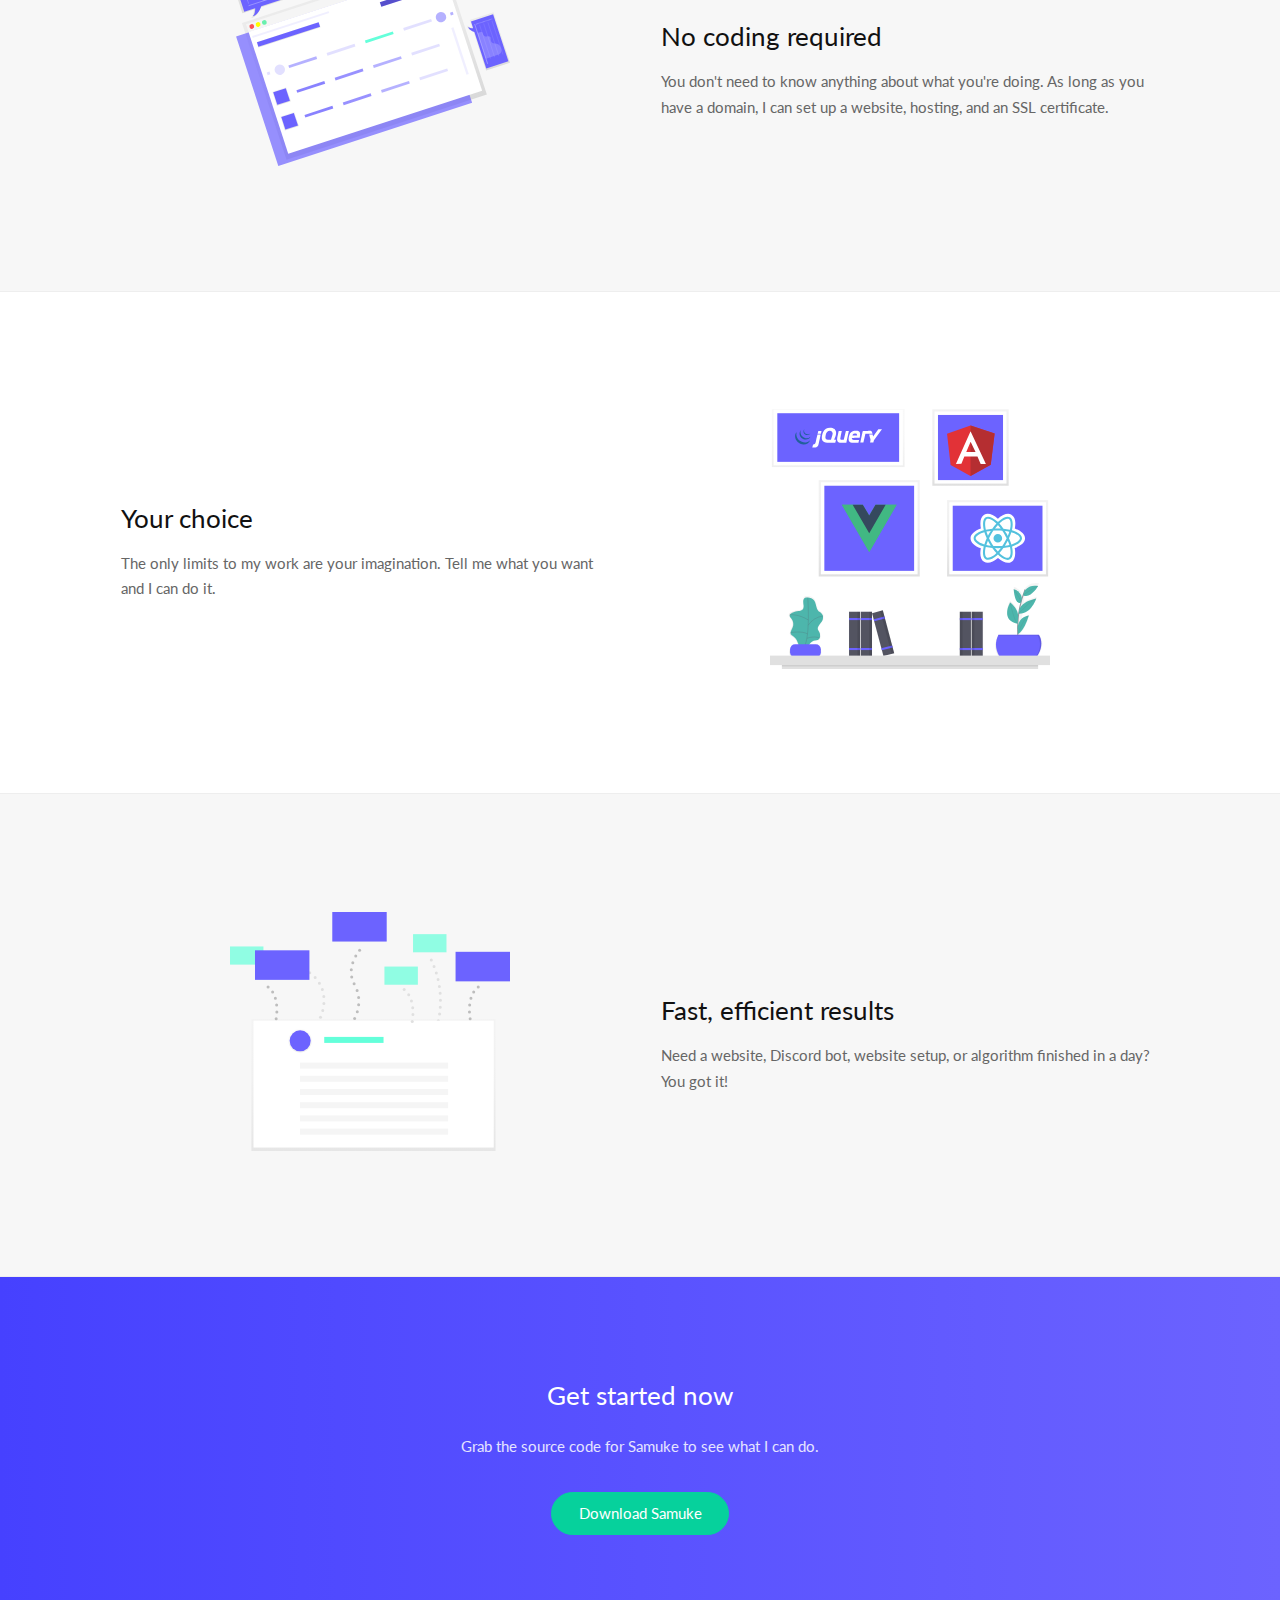
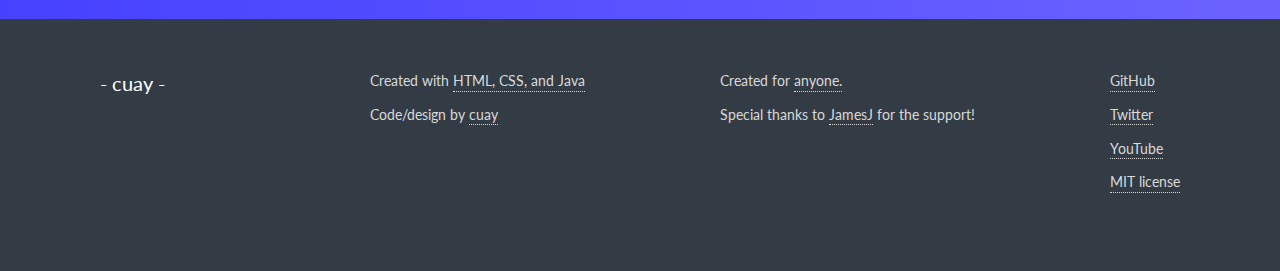
==== commit 05f0bbca: "oops" ====
--- a/index.html
+++ b/index.html
@@ -1,48 +1,173 @@
 <!DOCTYPE html>
-<html>
+<html lang='en'>
 <head>
+	<meta class="utf-8">
+	<meta name="viewport" content="width=device-width, initial-scale=1, maximum-scale=1">
 	<title>cuay</title>
-	<link rel="stylesheet" type="text/css" href="index.css" />
-	<script>
-	window.onload = function() {
-		let col1 = document.getElementById("col1");
-		let col2 = document.getElementById("col2");
-		let col3 = document.getElementById("col3");
-		let height = Math.max(col1.offsetHeight, col2.offsetHeight, col3.offsetHeight);
-		console.log(height);
-		col1.style.height = height + "px";
-		col2.style.height = height + "px";
-		col3.style.height = height + "px";
-	}
-	</script>
+	<!-- Don't forget to add your metadata here -->
+	<link rel='stylesheet' href='css/style.min.css' />
 </head>
 <body>
-	<div id="main">
-		<h1>cuay</h1>
-		<p>
-			My name is cuay, and I am an avid programmer. I've been learning JS and MySQL for 2+ years. I freelance with JS and MySQL for an affordable cost. Inquire about my services today.
-		</p>
+	<!-- Hero(extended) navbar -->
+	<div class="navbar navbar--extended">
+		<nav class="nav__mobile"></nav>
+		<div class="container">
+			<div class="navbar__inner">
+				<a href="index.html" class="navbar__logo">cuay</a>
+				<nav class="navbar__menu">
+					<ul>
+						<li><a href="/docs.html">About</a></li>
+						<li><a href="https://discord.gg/Pj4Nysk">Discord</a></li>
+					</ul>
+				</nav>
+				<div class="navbar__menu-mob"><a href="" id='toggle'><svg role="img" xmlns="http://www.w3.org/2000/svg" viewBox="0 0 448 512"><path fill="currentColor" d="M16 132h416c8.837 0 16-7.163 16-16V76c0-8.837-7.163-16-16-16H16C7.163 60 0 67.163 0 76v40c0 8.837 7.163 16 16 16zm0 160h416c8.837 0 16-7.163 16-16v-40c0-8.837-7.163-16-16-16H16c-8.837 0-16 7.163-16 16v40c0 8.837 7.163 16 16 16zm0 160h416c8.837 0 16-7.163 16-16v-40c0-8.837-7.163-16-16-16H16c-8.837 0-16 7.163-16 16v40c0 8.837 7.163 16 16 16z" class=""></path></svg></a></div>
+			</div>
+		</div>
 	</div>
-	<div id="col1" class="column">
-		<img src="images/code.png" />
-		<h3>Coding</h3>
-		<p>
-			I use JS and MySQL to program bots, libraries, and databases
-		</p>
+	<!-- Hero unit -->
+	<div class="hero">
+		<div class="hero__overlay hero__overlay--gradient"></div>
+		<div class="hero__mask"></div>
+		
+		<div class="hero__inner">
+			<div class="container">
+				<div class="hero__content">
+					<div class="hero__content__inner" id='navConverter'>
+						<h1 class="hero__title">- cuay -</h1>
+						<div align="center">
+						<p class="hero__text">Freelancer, Java developer, and website developer. Inquire about my services today.</p>
+					</div>
+						<a href="/docs" class="button button__accent">Learn More</a>
+						<a href="https://discord.gg/Pj4Nysk" class="button hero__button">Discord</a>
+					</div>
+				</div>
+			</div>
+		</div>
 	</div>
-	<div id="col2" class="column">
-		<img src="images/treasure_chest.png" />
-		<h3>Quality</h3>
-		<p>
-			Enjoy the rewards of quality freelancing
-		</p>
+	<div class="hero__sub">
+		<span id="scrollToNext" class="scroll">
+			<svg version="1.1" xmlns="http://www.w3.org/2000/svg" xmlns:xlink="http://www.w3.org/1999/xlink" x="0px" y="0px" class='hero__sub__down' fill="currentColor" width="512px" height="512px" viewBox="0 0 512 512" style="enable-background:new 0 0 512 512;" xml:space="preserve"><path d="M256,298.3L256,298.3L256,298.3l174.2-167.2c4.3-4.2,11.4-4.1,15.8,0.2l30.6,29.9c4.4,4.3,4.5,11.3,0.2,15.5L264.1,380.9c-2.2,2.2-5.2,3.2-8.1,3c-3,0.1-5.9-0.9-8.1-3L35.2,176.7c-4.3-4.2-4.2-11.2,0.2-15.5L66,131.3c4.4-4.3,11.5-4.4,15.8-0.2L256,298.3z"/></svg>
+		</span>
 	</div>
-	<div id="col3" class="column">
-		<img src="images/game_controller.png" />
-		<h3>Experience</h3>
-		<p>
-			A love for gaming makes a perfect game/plugin developer.
-		</p>
+	<!-- Steps -->
+	<div class="steps landing__section">
+		<div class="container">
+			<h2>Who am I?</h2>
+			<p>I am a professional freelancer whose mission is to provide people with high-quality, affordable development.</p>
+		</div>
+		<div class="container">
+			<div class="steps__inner">
+				<div class="step">
+					<div class="step__media">
+						<img src="./images/undraw_designer.svg" class="step__image">
+					</div>
+					<h4>Developing</h4>
+					<p class="step__text">Looking for a custom Discord bot for your server? No problem.</p>
+				</div>
+				<div class="step">
+					<div class="step__media">
+						<img src="./images/undraw_responsive.svg" class="step__image">
+					</div>
+					<h4>Website Development</h4>
+					<p class="step__text">Need a website? Tired of looking for good quality website builders? Contact me.</p>
+				</div>
+				<div class="step">
+					<div class="step__media">
+						<img src="./images/undraw_creation.svg" class="step__image">
+					</div>
+					<h4>Freelancing</h4>
+					<p class="step__text">If you can think it, I can do it.</p>
+				</div>
+			</div>
+		</div>
 	</div>
+	<!-- Expanded sections -->
+	<div class="expanded landing__section">
+		<div class="container">
+			<div class="expanded__inner">
+				<div class="expanded__media">
+					<img src="./images/undraw_browser.svg" class="expanded__image">
+				</div>
+				<div class="expanded__content">
+					<h2 class="expanded__title">No coding required</h2>
+					<p class="expanded__text">You don't need to know anything about what you're doing. As long as you have a domain, I can set up a website, hosting, and an SSL certificate.</p>
+				</div>
+			</div>
+		</div>
+	</div>
+	<div class="expanded landing__section">
+		<div class="container">
+			<div class="expanded__inner">
+				<div class="expanded__media">
+					<img src="./images/undraw_frameworks.svg" class="expanded__image">
+				</div>
+				<div class="expanded__content">
+					<h2 class="expanded__title">Your choice</h2>
+					<p class="expanded__text">The only limits to my work are your imagination. Tell me what you want and I can do it.</p>
+				</div>
+			</div>
+		</div>
+	</div>
+	<div class="expanded landing__section">
+		<div class="container">
+			<div class="expanded__inner">
+				<div class="expanded__media">
+					<img src="./images/together.svg" class="expanded__image">
+				</div>
+				<div class="expanded__content">
+					<h2 class="expanded__title">Fast, efficient results</h2>
+					<p class="expanded__text">Need a website, Discord bot, website setup, or algorithm finished in a day? You got it!</p>
+				</div>
+			</div>
+		</div>
+	</div>
+	<!-- Call To Action -->
+	<div class="cta cta--reverse">
+		<div class="container">
+			<div class="cta__inner">
+				<h2 class="cta__title">Get started now</h2>
+				<p class="cta__sub cta__sub--center">Grab the source code for Samuke to see what I can do.</p>
+				<a href="/downloads/samuke_bot.zip" class="button button__accent">Download Samuke</a>
+			</div>
+		</div>
+	</div>
+	<!-- Footer -->
+	<div class="footer footer--dark">
+		<div class="container">
+			<div class="footer__inner">
+				<a href="index.html" class="footer__textLogo">- cuay -</a>
+				<div class="footer__data">
+					<div class="footer__data__item">
+						<div class="footer__row">
+							Created with <a href="https://www.w3schools.com/howto/howto_website.asp" target="_blank" class="footer__link">HTML, CSS, and Java</a>
+						</div>
+						<div class="footer__row">
+						Code/design by <a href="https://twitter.com/RealCuay" target="_blank" class="footer__link">cuay</a>
+						</div>
+					</div>
+					<div class="footer__data__item">
+						<div class="footer__row">Created for <a href="https://en.oxforddictionaries.com/definition/anyone" target="_blank" class="footer__link">anyone.</a>
+						</div>
+						<div class="footer__row">Special thanks to <a href="https://twitter.com/_ItsJamesJ" target="_blank" class="footer__link">JamesJ</a> for the support!
+						</div>
+					</div>
+					<div class="footer__data__item">
+					<div class="footer__row">
+						<a href="https://github.com/cuay" target="_blank" class="footer__link">GitHub</a>
+					</div>
+					<div class="footer__row">
+						<a href="https://twitter.com/RealCuay" target="_blank" class="footer__link">Twitter</a>
+					</div>
+					<div class="footer__row">
+						<a href="https://www.youtube.com/c/cuaythemineman" target="_blank" class="footer__link">YouTube</a>
+					</div>
+					<div class="footer__row">
+						<a href="./additional.html" class="footer__link">MIT license</a>
+					</div>
+				</div>
+			</div>
+		</div>
+	</div>
+<script src='js/app.min.js'></script>
 </body>
-</html>
+</html>--- a/css/style.min.css
+++ b/css/style.min.css
@@ -0,0 +1,4 @@
+@import url("https://fonts.googleapis.com/css?family=Lato:400");
+/*! normalize.css v8.0.0 | MIT License | github.com/necolas/normalize.css */html{line-height:1.15;-webkit-text-size-adjust:100%}body{margin:0}h1{font-size:2em;margin:.67em 0}hr{-webkit-box-sizing:content-box;box-sizing:content-box;height:0;overflow:visible}pre{font-size:1em}a{background-color:transparent}abbr[title]{border-bottom:none;text-decoration:underline;-webkit-text-decoration:underline dotted;text-decoration:underline dotted}b,strong{font-weight:bolder}code,kbd,samp{font-family:monospace,monospace;font-size:1em}small{font-size:80%}sub,sup{font-size:75%;line-height:0;position:relative;vertical-align:baseline}sub{bottom:-.25em}sup{top:-.5em}img{border-style:none}button,input,optgroup,select,textarea{font-family:inherit;font-size:100%;line-height:1.15;margin:0}button,input{overflow:visible}button,select{text-transform:none}[type=button],[type=reset],[type=submit],button{-webkit-appearance:button}[type=button]::-moz-focus-inner,[type=reset]::-moz-focus-inner,[type=submit]::-moz-focus-inner,button::-moz-focus-inner{border-style:none;padding:0}[type=button]:-moz-focusring,[type=reset]:-moz-focusring,[type=submit]:-moz-focusring,button:-moz-focusring{outline:1px dotted ButtonText}fieldset{padding:.35em .75em .625em}legend{-webkit-box-sizing:border-box;box-sizing:border-box;color:inherit;display:table;max-width:100%;padding:0;white-space:normal}progress{vertical-align:baseline}textarea{overflow:auto}[type=checkbox],[type=radio]{-webkit-box-sizing:border-box;box-sizing:border-box;padding:0}[type=number]::-webkit-inner-spin-button,[type=number]::-webkit-outer-spin-button{height:auto}[type=search]{-webkit-appearance:textfield;outline-offset:-2px}[type=search]::-webkit-search-decoration{-webkit-appearance:none}::-webkit-file-upload-button{-webkit-appearance:button;font:inherit}details{display:block}summary{display:list-item}[hidden],template{display:none}html{-webkit-box-sizing:border-box;box-sizing:border-box;background-color:#fff}*,:after,:before{-webkit-box-sizing:inherit;box-sizing:inherit}.invisible{opacity:0;-webkit-transition:.7s;transition:.7s}.fakefield{display:none}.left-align{text-align:left}.center,center-align{text-align:center}.right-align{text-align:right}.stress{color:#111}img,svg{max-width:100%}.container{width:88%;max-width:1080px;margin:0 auto;position:relative}.row{display:block;width:100%;clear:both}.half{width:50%;overflow:auto;float:left}.text-container{max-width:640px}.text-container--center{margin-left:auto;margin-right:auto}.margin-right{margin-right:8pt}html{font-family:Lato,sans-serif;font-size:15px;color:#666;line-height:1.7;font-weight:400;-webkit-font-smoothing:antialiased;-moz-osx-font-smoothing:grayscale;text-rendering:optimizeLegibility;-moz-font-feature-settings:"liga" on}p{margin-bottom:1.3em}h1,h2,h3,h4{line-height:1.35;color:#111}h1,h2,h3,h4,h5,h6{margin:1.414em 0 .5em;font-weight:400}h5,h6{line-height:1.4;color:#666}h1{margin-top:0;font-size:2.074em}h2{font-size:1.728em}h3{font-size:1.44em}h4{font-size:1.2em}h6,small{font-size:.833em;margin:.25em 0}pre{font-family:monospace,monospace;font-size:.85rem;color:#111;width:-webkit-min-content;width:-moz-min-content;width:min-content;background:#f7f7f7;word-break:break-all;word-wrap:break-word;white-space:pre;padding:8pt 16pt;width:100%;overflow:auto;border:1px solid #eee}a{outline:0;text-decoration:none;-webkit-transition:.7s;transition:.7s;color:inherit}.link{color:#6c63ff;text-decoration:underline}@media (min-width:992px){.link:hover{color:#463aff}}.button,button{display:inline-block;padding:6pt 20pt;line-height:1.7;border:1px solid #6c63ff;color:#6c63ff;font-weight:400;-webkit-transition:.7s;white-space:nowrap;cursor:pointer;background-color:transparent;border-radius:30px;margin-bottom:1.3em;transition:.7s;text-align:center;text-decoration:none}.button:focus,.button:hover,button:focus,button:hover{outline:0}@media (min-width:992px){.button:hover,button:hover{border-color:#463aff;color:#463aff}}.button__primary{background-color:#6c63ff;border-color:#6c63ff;color:#fff}@media (min-width:992px){.button__primary:hover{background-color:#463aff;border-color:#463aff;color:#fff}}.button__accent{background-color:#06d19c;border-color:#06d19c;color:#fff}@media (min-width:992px){.button__accent:hover{background-color:#05bd8d;border-color:#05bd8d;color:#fff}}.button__delete{background-color:tomato;border-color:tomato;color:#fff}@media (min-width:992px){.button__delete:hover{background-color:#ff5233;border-color:#ff5233;color:#fff}}.button:disabled{opacity:.25;cursor:default;pointer-events:none}.button--fixed{width:160px}.button--fixed2{width:220px}form{margin-bottom:1.5em}form .double{-js-display:flex;display:-webkit-box;display:-ms-flexbox;display:flex;-webkit-box-pack:justify;-ms-flex-pack:justify;justify-content:space-between}form .double .half{max-width:48%}.form{margin-left:auto;margin-right:auto}label{margin-bottom:2pt;display:block;text-align:left;color:#666;font-size:.9em;padding-left:10pt}input[type=email],input[type=number],input[type=password],input[type=search],input[type=tel],input[type=text],input[type=url]{-webkit-appearance:none;-moz-appearance:none;appearance:none;border:1px solid #eee;width:100%;-webkit-transition:.7s;transition:.7s;color:#111;font-family:Lato,sans-serif;font-weight:400;padding:10pt 20pt;border-radius:30px;background-color:#f7f7f7;margin-bottom:1.4em;display:block}input[type=email]:focus,input[type=number]:focus,input[type=password]:focus,input[type=search]:focus,input[type=tel]:focus,input[type=text]:focus,input[type=url]:focus{border-color:rgba(108,99,255,.5);outline:0;background-color:#fff}textarea{-webkit-appearance:none;-moz-appearance:none;appearance:none;border:1px solid #eee;width:100%;-webkit-transition:.7s;transition:.7s;color:#111;font-family:Lato,sans-serif;font-weight:400;padding:12pt 24pt;border-radius:30px;background-color:#f7f7f7;margin-bottom:1.4em;display:block;resize:none;min-height:8em;outline:0}textarea:focus{border-color:rgba(108,99,255,.5);outline:0;background-color:#fff}select{border:1px solid #eee;width:100%;-webkit-transition:.7s;transition:.7s;color:#111;font-family:Lato,sans-serif;font-weight:400;padding:10pt 20pt;margin-bottom:1.4em;display:block;border-radius:30px;background-color:#f7f7f7;outline:0;-webkit-appearance:none;-moz-appearance:none;background-image:url('data:image/svg+xml;utf8,<svg aria-hidden="true" data-prefix="fas" data-icon="caret-down" role="img" xmlns="http://www.w3.org/2000/svg" viewBox="0 0 320 512" class="svg-inline--fa fa-caret-down fa-w-10 fa-3x"><path fill="currentColor" d="M31.3 192h257.3c17.8 0 26.7 21.5 14.1 34.1L174.1 354.8c-7.8 7.8-20.5 7.8-28.3 0L17.2 226.1C4.6 213.5 13.5 192 31.3 192z" class=""></path></svg>');background-repeat:no-repeat;background-position:95%;background-size:.8em}select::-ms-expand{display:none}::-webkit-input-placeholder{font-size:.9em;opacity:.65;color:#666}:-moz-placeholder,::-moz-placeholder{font-size:.9em;opacity:.65;color:#666}:-ms-input-placeholder{font-size:.9em;opacity:.65;color:#666}[type=radio]:checked,[type=radio]:not(:checked){position:absolute;left:-9999px;visibility:hidden;-webkit-transition:.28s ease;transition:.28s ease}[type=radio]:checked+label,[type=radio]:not(:checked)+label{position:relative;padding-left:2em;cursor:pointer;display:inline-block;height:1.7em;line-height:1.7em;-webkit-transition:.28s ease;transition:.28s ease;-webkit-user-select:none;-moz-user-select:none;-ms-user-select:none;user-select:none}[type=radio]+label:after,[type=radio]+label:before{content:"";position:absolute;left:0;top:0;margin:3px;width:1.2em;height:1.2em;z-index:0;-webkit-transition:.28s ease;transition:.28s ease}[type=radio]:not(:checked)+label:after,[type=radio]:not(:checked)+label:before{-webkit-transition:.28s ease;transition:.28s ease;border-radius:50%;border:1px solid #666}[type=radio]:not(:checked)+label:after{z-index:-1;-webkit-transform:scale(0);-ms-transform:scale(0);transform:scale(0)}[type=radio]:checked+label:before{border-radius:50%;border:1px solid transparent}[type=radio]:checked+label:after{border-radius:50%;border:1px solid #6c63ff;background-color:#6c63ff;z-index:0;-webkit-transform:scale(1.02);-ms-transform:scale(1.02);transform:scale(1.02)}[type=radio]:disabled:checked+label:before,[type=radio]:disabled:not(:checked)+label:before{background-color:transparent;border-color:#eee;cursor:default}[type=radio]:disabled+label{color:#eee;cursor:default}[type=radio]:disabled:not(:checked)+label:before{border-color:#eee}[type=radio]:disabled:checked+label:after{background-color:#eee;border-color:#666}[type=checkbox]:checked,[type=checkbox]:not(:checked){position:absolute;left:-9999px;visibility:hidden}[type=checkbox]+label{position:relative;padding-left:2em;cursor:pointer;display:inline-block;height:25px;line-height:25px;font-size:.9em;-webkit-user-select:none;-moz-user-select:none;-khtml-user-select:none;-ms-user-select:none}[type=checkbox]+label:before{content:"";position:absolute;top:0;left:3px;width:15px;height:15px;z-index:0;border:1px solid #666;border-radius:1px;margin-top:4px;-webkit-transition:.2s;transition:.2s}[type=checkbox]:not(:checked):disabled+label:before{border:none;background-color:#eee}[type=checkbox]:checked+label:before{top:-2px;left:-2px;width:10px;height:18px;border-top:2px solid transparent;border-left:2px solid transparent;border-right:2px solid #06d19c;border-bottom:2px solid #06d19c;-webkit-transform:rotate(40deg);-ms-transform:rotate(40deg);transform:rotate(40deg);-webkit-backface-visibility:hidden;backface-visibility:hidden;-webkit-transform-origin:100% 100%;-ms-transform-origin:100% 100%;transform-origin:100% 100%}[type=checkbox]:checked:disabled+label:before{border-right:2px solid #eee;border-bottom:2px solid #eee}.landing__section{padding:24pt 0}.landing__section:nth-child(odd){background-color:#f7f7f7;border-top:1px solid #eee;border-bottom:1px solid #eee}.navbar{position:fixed;z-index:100;width:100%;background-color:#6c63ff;-webkit-transition:.7s;transition:.7s}.navbar--nofixed{position:relative;z-index:3}.navbar__inner{-js-display:flex;display:-webkit-box;display:-ms-flexbox;display:flex;-webkit-box-align:center;-ms-flex-align:center;align-items:center;-webkit-box-pack:justify;-ms-flex-pack:justify;justify-content:space-between;height:60px;color:#fff;-webkit-transition:.7s;transition:.7s}.navbar__logo{font-size:1.325rem;-webkit-transition:0;transition:0;color:#fff;text-decoration:none}.navbar__menu{display:none}.navbar__menu--noMob{display:block}@media (min-width:992px){.navbar__menu{display:block}}.navbar__menu li{margin-left:4pt;-webkit-backface-visibility:hidden;backface-visibility:hidden;display:inline-block}@media (min-width:992px){.navbar__menu li{margin-left:16pt}}.navbar__menu a{color:#fff}@media (min-width:992px){.navbar__menu a{opacity:.75}.navbar__menu a:hover{opacity:1}.navbar__menu a:after{display:block;content:"";border-bottom:1px solid #fff;-webkit-transform:scaleX(0);-ms-transform:scaleX(0);transform:scaleX(0);-webkit-transition:-webkit-transform .25s ease-in-out;transition:-webkit-transform .25s ease-in-out;transition:transform .25s ease-in-out;transition:transform .25s ease-in-out,-webkit-transform .25s ease-in-out}.navbar__menu a:hover:after{-webkit-transform:scaleX(1);-ms-transform:scaleX(1);transform:scaleX(1)}}.navbar__menu-mob{display:block}.navbar__menu-mob--noMob{display:none}@media (min-width:992px){.navbar__menu-mob{display:none}}.navbar--extended{background-color:transparent}.navbar--extended .navbar__inner{height:60px;color:#fff}
+
+/*! responsive-nav.js 1.0.39 by @viljamis */.nav__mobile ul{margin:0;padding:0;width:100%;display:block;list-style:none;background-color:#333c44;color:#fff}.nav__mobile li{width:60%;margin-left:auto;margin-right:auto;padding:1em 0;display:block;border-bottom:1px solid hsla(0,0%,100%,.1)}.nav__mobile li:last-child{border-bottom:none}.js .nav__mobile{clip:rect(0 0 0 0);max-height:0;position:absolute;display:block;overflow:hidden;zoom:1}.nav__mobile.opened{max-height:9999px}.nav-toggle{-webkit-tap-highlight-color:transparent;-webkit-touch-callout:none;-webkit-user-select:none;-moz-user-select:none;-ms-user-select:none;-o-user-select:none;user-select:none}@media (min-width:992px){.js .nav__mobile{position:relative}.js .nav__mobile.closed{max-height:none}.nav-toggle{display:none}}#toggle svg{height:1.2em;width:1.2em;vertical-align:middle}.hero{position:relative;width:100%;background-image:url(../images/evie_default_bg.jpeg);-webkit-box-shadow:0 4px 11px rgba(124,146,169,.5);box-shadow:0 4px 11px rgba(124,146,169,.5);background-size:cover;background-position:50%;background-repeat:no-repeat;color:#fff}.hero__inner{position:relative;z-index:3}.hero__overlay{position:absolute;height:100%;width:100%;opacity:.96;z-index:1;background-color:#6c63ff}.hero__overlay--gradient{background:-webkit-gradient(linear,left top,right top,from(#6c63ff),to(#4641ff));background:linear-gradient(90deg,#6c63ff,#4641ff)}.hero__overlay--gradientVertical{background:-webkit-gradient(linear,left top,left bottom,from(#6c63ff),to(#4641ff));background:linear-gradient(180deg,#6c63ff,#4641ff)}.hero__mask{position:absolute;height:100%;width:100%;background-image:url('data:image/svg+xml;utf8,<svg xmlns="http://www.w3.org/2000/svg" xmlns:xlink="http://www.w3.org/1999/xlink" width="1920" height="1080" viewBox="0 0 1920 1080"><defs><linearGradient id="06714b97-aec8-4b7e-bf3d-1e20f95f612e" y1="809.5" x2="958" y2="809.5" gradientTransform="matrix(1, 0, 0, -1, 0, 1082)" gradientUnits="userSpaceOnUse"><stop offset="0" stop-color="#fff" stop-opacity="0"/><stop offset="1" stop-color="#fff" stop-opacity="0.05"/></linearGradient></defs><title>hero</title><rect id="0567095b-2cf7-4407-b8ab-ec2abe52d830" data-name="&lt;Path&gt;" y="545" width="1920" height="535" fill="#fff" opacity="0.05" style="isolation:isolate"/><polygon id="82ca9a61-a0a1-49cc-9805-a3533c693bad" data-name="&lt;Path&gt;" points="958 545 0 545 0 0 770.96 0 958 545" fill="url(#06714b97-aec8-4b7e-bf3d-1e20f95f612e)"/></svg>');background-size:cover;background-position:50%;background-repeat:no-repeat;opacity:.66;z-index:2}.hero__content{-js-display:flex;display:-webkit-box;display:-ms-flexbox;display:flex;-webkit-box-align:center;-ms-flex-align:center;align-items:center;-webkit-box-pack:center;-ms-flex-pack:center;justify-content:center;min-height:calc(100vh - 50px);padding:92px 0;overflow:auto}.hero__content__inner{width:100%;max-width:600px;text-align:center}.hero__title{color:inherit;margin-bottom:1.25em}.hero__text{opacity:.85;line-height:1.7;text-align:left;font-size:1.1em}.hero .button{margin:12pt 8pt}.hero__button{color:#fff;border-color:#fff}@media (min-width:992px){.hero__button:hover{color:#e3e3e3;border-color:#e3e3e3}}.hero__sub{-js-display:flex;display:-webkit-box;display:-ms-flexbox;display:flex;-webkit-box-pack:center;-ms-flex-pack:center;justify-content:center;-webkit-box-align:center;-ms-flex-align:center;align-items:center;height:50px}.hero__sub__down{width:1rem;height:1rem;color:#666;-webkit-transition:.7s;transition:.7s;cursor:pointer}@media (min-width:992px){.hero__sub__down:hover{color:#6c63ff}}#scrollToNext{-webkit-transition:.7s;transition:.7s}.hero--full .hero__content{min-height:100vh}.hero--full+.hero__sub{display:none}.steps{text-align:center;padding:16pt 0}@media (min-width:992px){.steps__inner{-js-display:flex;display:-webkit-box;display:-ms-flexbox;display:flex;-ms-flex-pack:distribute;justify-content:space-around}}.step{padding:16pt 0;text-align:center;width:100%;border-top:1px solid #eee;overflow:auto}.step:first-child{border-top:none}@media (min-width:992px){.step{border-top:none;width:auto}}.step__media{margin:16pt 0}@media (min-width:992px){.step__media{margin:32pt 0}}.step__image{max-height:100px;max-width:222px;margin-top:8pt;-webkit-user-drag:none;-khtml-user-drag:none;-moz-user-drag:none;-o-user-drag:none;user-drag:none}@media (min-width:600px){.step__image{max-width:none}}.step__text{max-width:36ch;text-align:left;margin-left:auto;margin-right:auto}.expanded{padding:72pt 0}.expanded__inner{-js-display:flex;display:-webkit-box;display:-ms-flexbox;display:flex;-webkit-box-pack:justify;-ms-flex-pack:justify;justify-content:space-between;-webkit-box-align:center;-ms-flex-align:center;align-items:center;-webkit-box-orient:vertical;-webkit-box-direction:normal;-ms-flex-direction:column;flex-direction:column}@media (min-width:992px){.expanded__inner{-webkit-box-orient:horizontal;-webkit-box-direction:normal;-ms-flex-direction:row;flex-direction:row}}.expanded__media{-webkit-box-ordinal-group:2;-ms-flex-order:1;order:1;text-align:center}@media (min-width:992px){.expanded__media{width:50%;-ms-flex-negative:0;flex-shrink:0;-webkit-box-ordinal-group:unset;-ms-flex-order:unset;order:unset}}.expanded__content{-webkit-box-ordinal-group:3;-ms-flex-order:2;order:2}@media (min-width:992px){.expanded__content{padding:0 16pt;width:50%;-ms-flex-negative:0;flex-shrink:0;-webkit-box-ordinal-group:unset;-ms-flex-order:unset;order:unset}}.expanded:nth-child(2n) .expanded__media{-webkit-box-ordinal-group:2;-ms-flex-order:1;order:1}@media (min-width:992px){.expanded:nth-child(2n) .expanded__media{-webkit-box-ordinal-group:2;-ms-flex-order:1;order:1}}.expanded__image{width:90%;max-width:220px;padding:16pt 0}@media (min-width:992px){.expanded__image{max-width:280px}}.expanded__title{max-width:550px}.expanded__text{max-width:60ch}.cta{background:-webkit-gradient(linear,left top,right top,from(#6c63ff),to(#4641ff));background:linear-gradient(90deg,#6c63ff,#4641ff);color:#fff;padding:48pt 0;text-align:center}.cta--reverse{background:-webkit-gradient(linear,right top,left top,from(#6c63ff),to(#4641ff));background:linear-gradient(270deg,#6c63ff,#4641ff)}.cta--plain{background:#6c63ff}.cta--secondary{background:#4641ff}.cta__title{color:inherit}.cta__sub{opacity:.85;max-width:58ch;margin:16pt auto 24pt}.cta__sub--center{text-align:center}.footer{background-color:#fff;padding:36pt 0}.footer__inner{-js-display:flex;display:-webkit-box;display:-ms-flexbox;display:flex;-webkit-box-pack:justify;-ms-flex-pack:justify;justify-content:space-between;-webkit-box-orient:vertical;-webkit-box-direction:normal;-ms-flex-direction:column;flex-direction:column}@media (min-width:600px){.footer__inner{-webkit-box-orient:horizontal;-webkit-box-direction:normal;-ms-flex-direction:row;flex-direction:row}}.footer__textLogo{-ms-flex-negative:0;flex-shrink:0;padding-right:16pt;display:block;cursor:pointer;color:#6c63ff;font-size:1.225rem;min-width:33%;margin-bottom:1.5rem}@media (min-width:600px){.footer__textLogo{margin-bottom:0}}@media (min-width:992px){.footer__textLogo{min-width:25%;font-size:1.325rem}}.footer__data{-js-display:flex;display:-webkit-box;display:-ms-flexbox;display:flex;-webkit-box-flex:1;-ms-flex-positive:1;flex-grow:1;-webkit-box-pack:justify;-ms-flex-pack:justify;justify-content:space-between;padding-top:.25rem;-ms-flex-wrap:wrap;flex-wrap:wrap;-webkit-box-orient:vertical;-webkit-box-direction:normal;-ms-flex-direction:column;flex-direction:column;font-size:.9rem}@media (min-width:992px){.footer__data{-ms-flex-wrap:nowrap;flex-wrap:nowrap;-webkit-box-orient:horizontal;-webkit-box-direction:normal;-ms-flex-direction:row;flex-direction:row}}.footer__data__item{padding-bottom:.5rem;display:inline-block;margin-bottom:8pt}.footer__link{color:#6c63ff;border-bottom:1px dotted #6c63ff;padding-bottom:1pt;-webkit-transition:.7s;transition:.7s}@media (min-width:992px){.footer__link:hover{color:#fafafa;border-color:#fafafa}}.footer__row{margin-bottom:8pt}.footer--dark{background-color:#333c44}.footer--dark .footer__textLogo{color:#fff}.footer--dark .footer__inner{color:#d9d9d9}.footer--dark .footer__link{color:#d9d9d9;border-color:#d9d9d9}@media (min-width:992px){.footer--dark .footer__link:hover{color:#fff;border-color:#fff}}.auth{padding-top:102.66667px}.auth__inner{min-height:calc(100vh - 188px);-js-display:flex;display:-webkit-box;display:-ms-flexbox;display:flex;-webkit-box-align:center;-ms-flex-align:center;align-items:center;-webkit-box-orient:vertical;-webkit-box-direction:normal;-ms-flex-direction:column;flex-direction:column;-webkit-box-pack:center;-ms-flex-pack:center;justify-content:center}@media (min-width:992px){.auth__inner{-webkit-box-orient:horizontal;-webkit-box-direction:normal;-ms-flex-direction:row;flex-direction:row}}@media (min-width:992px){.auth__media{width:50%;-ms-flex-negative:0;flex-shrink:0}}.auth__media img,.auth__media svg{max-height:150px;max-width:90%;-webkit-user-drag:none;-khtml-user-drag:none;-moz-user-drag:none;-o-user-drag:none;user-drag:none;-webkit-touch-callout:none;-webkit-user-select:none;-moz-user-select:none;-ms-user-select:none;user-select:none}@media (min-width:600px){.auth__media img,.auth__media svg{max-height:300px}}@media (min-width:992px){.auth__media img,.auth__media svg{max-height:400px}}.auth__auth{text-align:center}@media (min-width:992px){.auth__auth{width:50%;-ms-flex-negative:0;flex-shrink:0}}.auth__title{font-size:1.728em}.page__header{position:relative;color:#fff;-webkit-box-shadow:0 4px 11px rgba(124,146,169,.5);box-shadow:0 4px 11px rgba(124,146,169,.5);width:100%}.page__header__inner{padding:66px 0 0;position:relative;z-index:3}.page__header__content{-js-display:flex;display:-webkit-box;display:-ms-flexbox;display:flex;-webkit-box-align:center;-ms-flex-align:center;align-items:center;-webkit-box-pack:center;-ms-flex-pack:center;justify-content:center;padding:32pt 0;overflow:auto}.page__header__content__inner{width:100%;max-width:66ch;text-align:center}.page__header__title{color:inherit;margin-bottom:1.25em}.page__header__text{opacity:.85;line-height:1.7;text-align:left}.page{padding:24pt 0}@media (min-width:992px){.page__inner{-js-display:flex;display:-webkit-box;display:-ms-flexbox;display:flex}}.page__menu{width:100%;position:relative}@media (min-width:992px){.page__menu{display:block;width:300px;-ms-flex-negative:0;flex-shrink:0}}.page__main{-webkit-box-flex:1;-ms-flex-positive:1;flex-grow:1}.page__main__title{margin-top:.75em}.page__image{max-width:100%}.app__header{position:relative;color:#fff;-webkit-box-shadow:0 4px 11px rgba(124,146,169,.5);box-shadow:0 4px 11px rgba(124,146,169,.5);width:100%}.app__header__inner{padding:66px 0 0;position:relative;z-index:3}.app__header__content{-js-display:flex;display:-webkit-box;display:-ms-flexbox;display:flex;-webkit-box-align:center;-ms-flex-align:center;align-items:center;-webkit-box-pack:center;-ms-flex-pack:center;justify-content:center;padding:32pt 0;overflow:auto}.app__header__content__inner{width:100%;max-width:66ch;text-align:center}.app__header__title{color:inherit;margin-bottom:1.25em}.app__header__text{opacity:.85;line-height:1.7;text-align:left}.app{padding:81.33333px 0}@media (min-width:992px){.app__inner{-js-display:flex;display:-webkit-box;display:-ms-flexbox;display:flex}}.app__menu{width:100%;position:relative}@media (min-width:992px){.app__menu{display:block;width:300px;-ms-flex-negative:0;flex-shrink:0}}.app__main{-webkit-box-flex:1;-ms-flex-positive:1;flex-grow:1}.app__main__title{margin-top:.75em}.app__image,.vMenu{max-width:100%}.vMenu{padding:0;list-style-type:none;-js-display:flex;display:-webkit-box;display:-ms-flexbox;display:flex;-ms-flex-wrap:wrap;flex-wrap:wrap;-webkit-box-pack:justify;-ms-flex-pack:justify;justify-content:space-between;border-bottom:1px solid #eee}@media (min-width:992px){.vMenu{display:inline-block;border-bottom:none}}.vMenu li{display:inline-block;margin-bottom:1em;width:48%;padding-left:16pt}@media (min-width:992px){.vMenu li{padding-left:0;display:block;width:auto}}.vMenu a{display:block}@media (min-width:992px){.vMenu a{display:inline-block;opacity:.85}.vMenu a:hover{opacity:1;color:#6c63ff}.vMenu a:after{display:block;content:"";border-bottom:1px solid #6c63ff;-webkit-transform:scaleX(0);-ms-transform:scaleX(0);transform:scaleX(0);-webkit-transition:-webkit-transform .25s ease-in-out;transition:-webkit-transform .25s ease-in-out;transition:transform .25s ease-in-out;transition:transform .25s ease-in-out,-webkit-transform .25s ease-in-out}.vMenu a:hover:after{-webkit-transform:scaleX(1);-ms-transform:scaleX(1);transform:scaleX(1)}}.vMenu>ul{margin-top:-.65em;padding-left:1.5em;margin-bottom:.75em}.vMenu>ul li{opacity:.85;font-size:.95em;margin-bottom:.25em}.vMenu>ul li:before{content:"-";margin-right:.5em}.vMenu--active{color:#6c63ff}.vMenu--active:before{content:"\2014";margin-right:.333em}@media (min-width:992px){.vMenu--active{opacity:1;color:#6c63ff}.vMenu--active:after{display:block;content:"";border-bottom:1px solid #6c63ff;-webkit-transform:none;-ms-transform:none;transform:none;-webkit-transition:none;transition:none}}.navbar__logo sup{font-size:.875rem;margin-left:2pt;opacity:.85}.hero__content__inner h6{color:#cecece;margin-top:2.2em;position:absolute;bottom:20px;text-align:center;width:100%;left:0;font-size:.7em}.hero__content__inner h6 a{font-size:1.1em;color:#fafafa}.docs__text__title{font-size:1.1em;color:#111}.docs__options{-js-display:flex;display:-webkit-box;display:-ms-flexbox;display:flex;margin:2.3em 0;-webkit-box-pack:justify;-ms-flex-pack:justify;justify-content:space-between}.docs__options a{color:#6c63ff;border-bottom:1px solid #6c63ff}@media (min-width:992px){.docs__options a{opacity:.85}.docs__options a:hover{opacity:1;color:#463aff;border-color:#463aff}}.page__main h3:first-child{margin-top:.6em}.colors{-js-display:flex;display:-webkit-box;display:-ms-flexbox;display:flex;width:100%;padding-bottom:1.3em;-webkit-box-pack:justify;-ms-flex-pack:justify;justify-content:space-between;-ms-flex-wrap:wrap;flex-wrap:wrap}.colors__description{margin-bottom:0}.colorbox{width:70%;margin:0 auto}@media (min-width:600px){.colorbox{width:28%}}.colorbox__title{margin-bottom:.25em;font-size:.925em}.colorbox__preview{text-align:center;padding:7px 0;width:100%;display:block;text-transform:uppercase;color:#fff}.colorbox__preview--text{color:#666}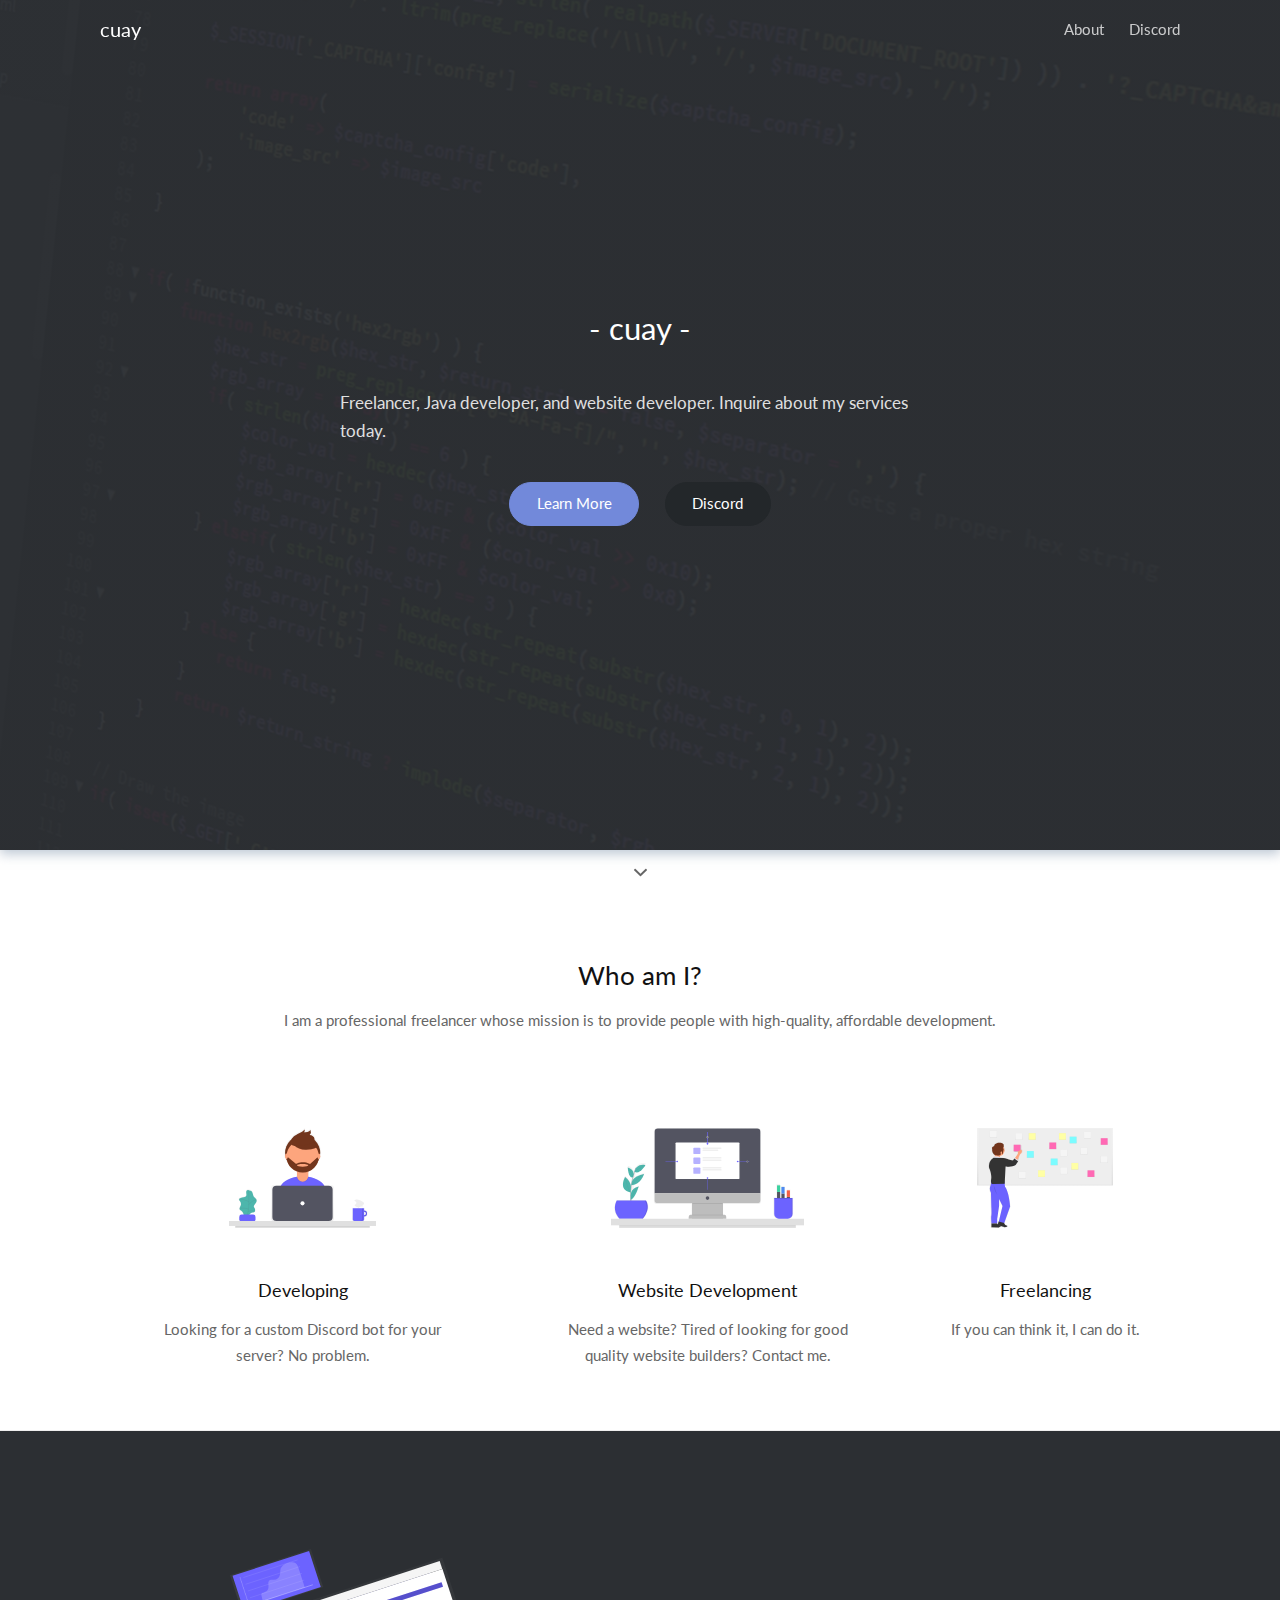
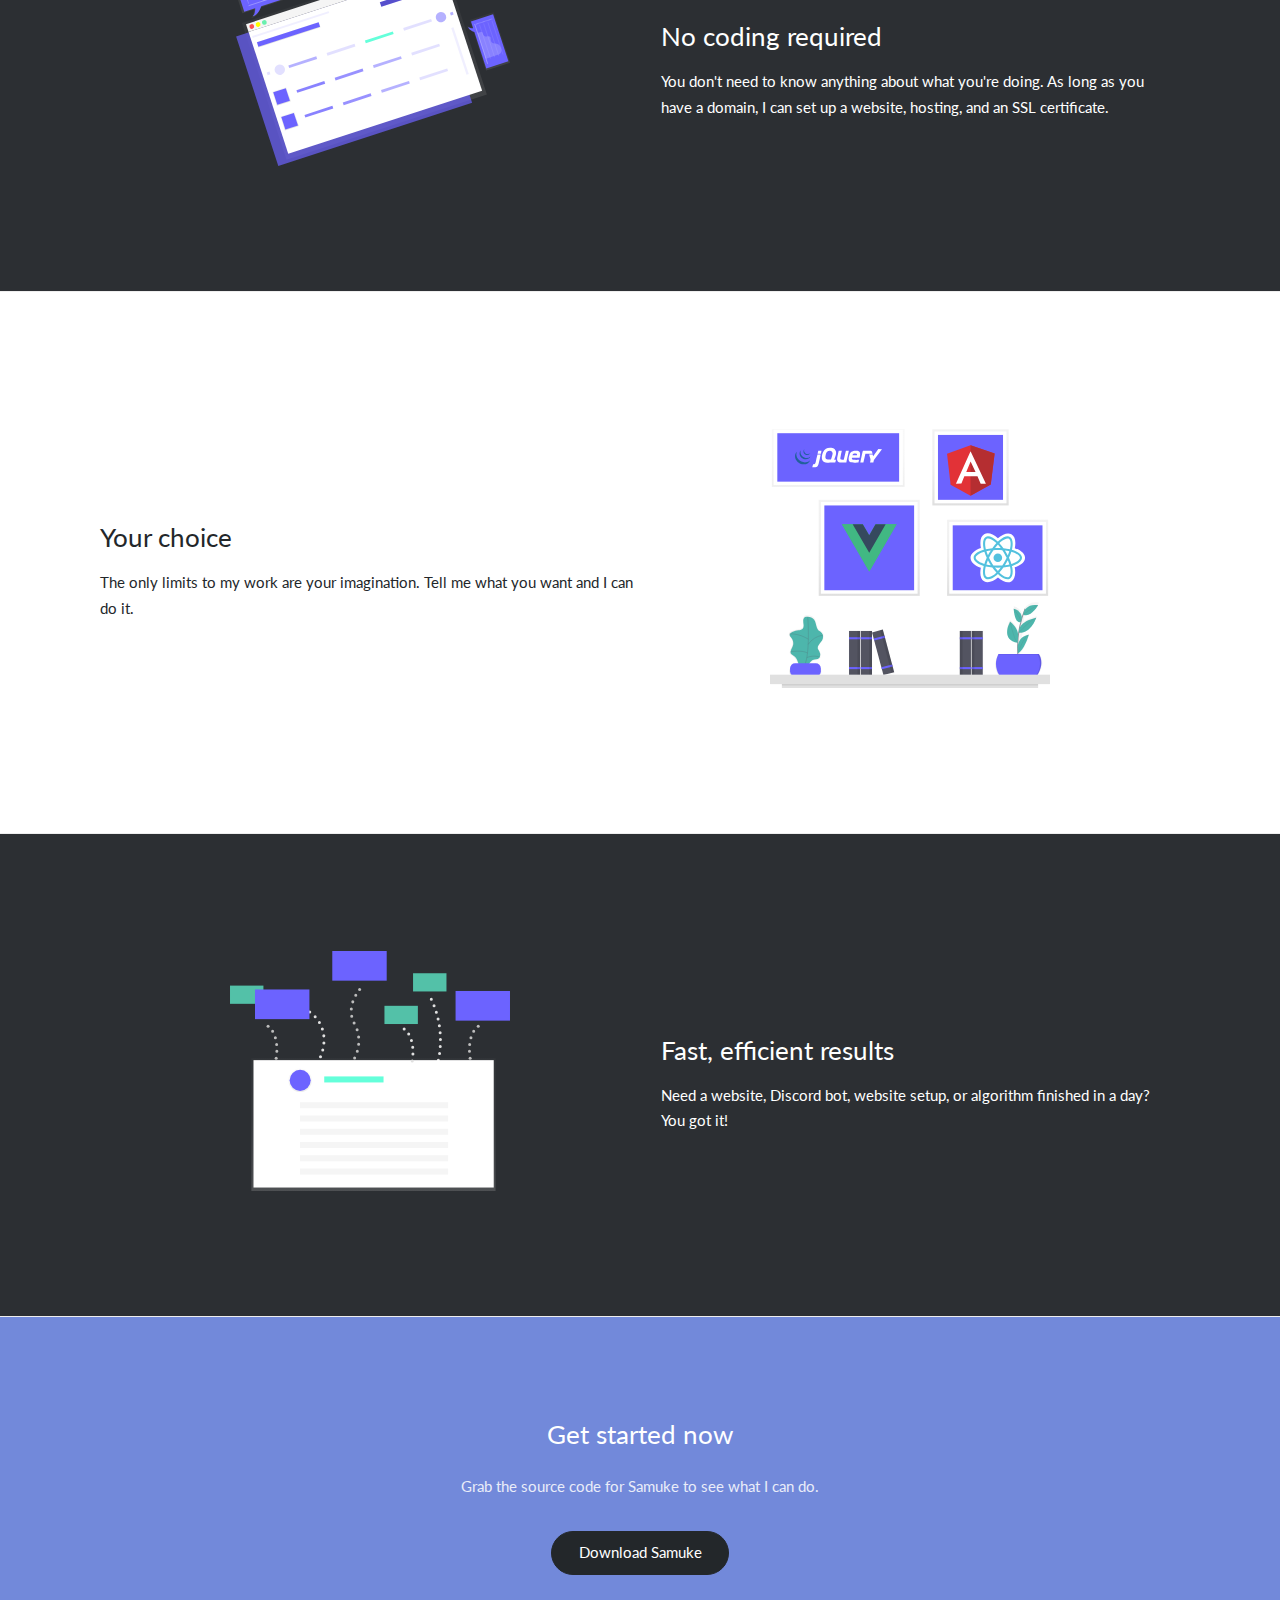
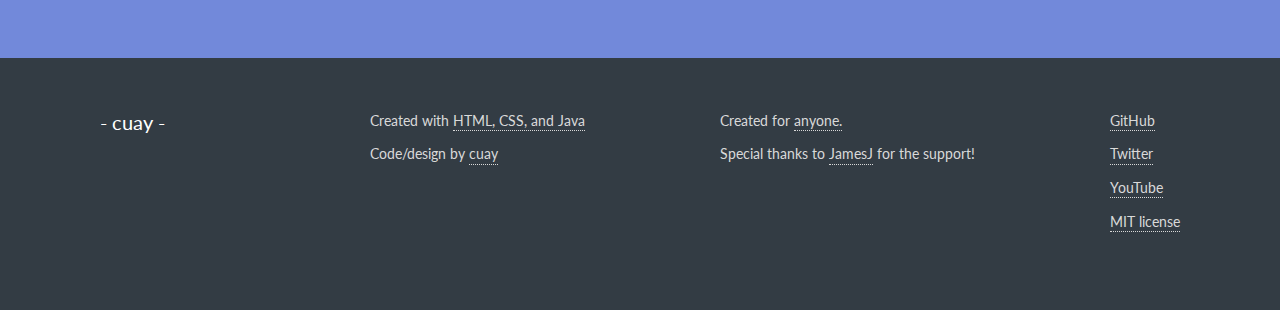
==== commit 035da888: "so many commits jesus" ====
--- a/index.html
+++ b/index.html
@@ -5,7 +5,7 @@
 	<meta name="viewport" content="width=device-width, initial-scale=1, maximum-scale=1">
 	<title>cuay</title>
 	<!-- Don't forget to add your metadata here -->
-	<link rel='stylesheet' href='css/style.min.css' />
+	<link rel='stylesheet' href='css/style.css' />
 </head>
 <body>
 	<!-- Hero(extended) navbar -->
@@ -35,7 +35,7 @@
 					<div class="hero__content__inner" id='navConverter'>
 						<h1 class="hero__title">- cuay -</h1>
 						<div align="center">
-						<p class="hero__text">Freelancer, Java developer, and website developer. Inquire about my services today.</p>
+						<center> <p class="hero__text">Freelancer, Java developer, and website developer. Inquire about my services today.</p> </center>
 					</div>
 						<a href="/docs" class="button button__accent">Learn More</a>
 						<a href="https://discord.gg/Pj4Nysk" class="button hero__button">Discord</a>
@@ -101,9 +101,9 @@
 				<div class="expanded__media">
 					<img src="./images/undraw_frameworks.svg" class="expanded__image">
 				</div>
-				<div class="expanded__content">
-					<h2 class="expanded__title">Your choice</h2>
-					<p class="expanded__text">The only limits to my work are your imagination. Tell me what you want and I can do it.</p>
+				<div class="expanded landinggray__content">
+					<h2 class="expandedwhite__title">Your choice</h2>
+					<p class="expandedwhite__text">The only limits to my work are your imagination. Tell me what you want and I can do it.</p>
 				</div>
 			</div>
 		</div>
@@ -127,7 +127,7 @@
 			<div class="cta__inner">
 				<h2 class="cta__title">Get started now</h2>
 				<p class="cta__sub cta__sub--center">Grab the source code for Samuke to see what I can do.</p>
-				<a href="/downloads/samuke_bot.zip" class="button button__accent">Download Samuke</a>
+				<a href="/downloads/samuke_bot.zip" class="button hero__button">Download Samuke</a>
 			</div>
 		</div>
 	</div>
--- a/css/style.css
+++ b/css/style.css
@@ -0,0 +1,1422 @@
+@import url("https://fonts.googleapis.com/css?family=Lato:400");
+/*! normalize.css v8.0.0 | MIT License | github.com/necolas/normalize.css */
+/* Document
+   ========================================================================== */
+/**
+ * 1. Correct the line height in all browsers.
+ * 2. Prevent adjustments of font size after orientation changes in iOS.
+ */
+html {
+  line-height: 1.15;
+  /* 1 */
+  -webkit-text-size-adjust: 100%;
+  /* 2 */ }
+
+/* Sections
+   ========================================================================== */
+/**
+ * Remove the margin in all browsers.
+ */
+body {
+  margin: 0; }
+
+/**
+ * Correct the font size and margin on `h1` elements within `section` and
+ * `article` contexts in Chrome, Firefox, and Safari.
+ */
+h1 {
+  font-size: 2em;
+  margin: 0.67em 0; }
+
+/* Grouping content
+   ========================================================================== */
+/**
+ * 1. Add the correct box sizing in Firefox.
+ * 2. Show the overflow in Edge and IE.
+ */
+hr {
+  box-sizing: content-box;
+  /* 1 */
+  height: 0;
+  /* 1 */
+  overflow: visible;
+  /* 2 */ }
+
+/**
+ * 1. Correct the inheritance and scaling of font size in all browsers.
+ * 2. Correct the odd `em` font sizing in all browsers.
+ */
+pre {
+  font-family: monospace, monospace;
+  /* 1 */
+  font-size: 1em;
+  /* 2 */ }
+
+/* Text-level semantics
+   ========================================================================== */
+/**
+ * Remove the gray background on active links in IE 10.
+ */
+a {
+  background-color: transparent; }
+
+/**
+ * 1. Remove the bottom border in Chrome 57-
+ * 2. Add the correct text decoration in Chrome, Edge, IE, Opera, and Safari.
+ */
+abbr[title] {
+  border-bottom: none;
+  /* 1 */
+  text-decoration: underline;
+  /* 2 */
+  text-decoration: underline dotted;
+  /* 2 */ }
+
+/**
+ * Add the correct font weight in Chrome, Edge, and Safari.
+ */
+b,
+strong {
+  font-weight: bolder; }
+
+/**
+ * 1. Correct the inheritance and scaling of font size in all browsers.
+ * 2. Correct the odd `em` font sizing in all browsers.
+ */
+code,
+kbd,
+samp {
+  font-family: monospace, monospace;
+  /* 1 */
+  font-size: 1em;
+  /* 2 */ }
+
+/**
+ * Add the correct font size in all browsers.
+ */
+small {
+  font-size: 80%; }
+
+/**
+ * Prevent `sub` and `sup` elements from affecting the line height in
+ * all browsers.
+ */
+sub,
+sup {
+  font-size: 75%;
+  line-height: 0;
+  position: relative;
+  vertical-align: baseline; }
+
+sub {
+  bottom: -0.25em; }
+
+sup {
+  top: -0.5em; }
+
+/* Embedded content
+   ========================================================================== */
+/**
+ * Remove the border on images inside links in IE 10.
+ */
+img {
+  border-style: none; }
+
+/* Forms
+   ========================================================================== */
+/**
+ * 1. Change the font styles in all browsers.
+ * 2. Remove the margin in Firefox and Safari.
+ */
+button,
+input,
+optgroup,
+select,
+textarea {
+  font-family: inherit;
+  /* 1 */
+  font-size: 100%;
+  /* 1 */
+  line-height: 1.15;
+  /* 1 */
+  margin: 0;
+  /* 2 */ }
+
+/**
+ * Show the overflow in IE.
+ * 1. Show the overflow in Edge.
+ */
+button,
+input {
+  /* 1 */
+  overflow: visible; }
+
+/**
+ * Remove the inheritance of text transform in Edge, Firefox, and IE.
+ * 1. Remove the inheritance of text transform in Firefox.
+ */
+button,
+select {
+  /* 1 */
+  text-transform: none; }
+
+/**
+ * Correct the inability to style clickable types in iOS and Safari.
+ */
+button,
+[type="button"],
+[type="reset"],
+[type="submit"] {
+  -webkit-appearance: button; }
+
+/**
+ * Remove the inner border and padding in Firefox.
+ */
+button::-moz-focus-inner,
+[type="button"]::-moz-focus-inner,
+[type="reset"]::-moz-focus-inner,
+[type="submit"]::-moz-focus-inner {
+  border-style: none;
+  padding: 0; }
+
+/**
+ * Restore the focus styles unset by the previous rule.
+ */
+button:-moz-focusring,
+[type="button"]:-moz-focusring,
+[type="reset"]:-moz-focusring,
+[type="submit"]:-moz-focusring {
+  outline: 1px dotted ButtonText; }
+
+/**
+ * Correct the padding in Firefox.
+ */
+fieldset {
+  padding: 0.35em 0.75em 0.625em; }
+
+/**
+ * 1. Correct the text wrapping in Edge and IE.
+ * 2. Correct the color inheritance from `fieldset` elements in IE.
+ * 3. Remove the padding so developers are not caught out when they zero out
+ *    `fieldset` elements in all browsers.
+ */
+legend {
+  box-sizing: border-box;
+  /* 1 */
+  color: inherit;
+  /* 2 */
+  display: table;
+  /* 1 */
+  max-width: 100%;
+  /* 1 */
+  padding: 0;
+  /* 3 */
+  white-space: normal;
+  /* 1 */ }
+
+/**
+ * Add the correct vertical alignment in Chrome, Firefox, and Opera.
+ */
+progress {
+  vertical-align: baseline; }
+
+/**
+ * Remove the default vertical scrollbar in IE 10+.
+ */
+textarea {
+  overflow: auto; }
+
+/**
+ * 1. Add the correct box sizing in IE 10.
+ * 2. Remove the padding in IE 10.
+ */
+[type="checkbox"],
+[type="radio"] {
+  box-sizing: border-box;
+  /* 1 */
+  padding: 0;
+  /* 2 */ }
+
+/**
+ * Correct the cursor style of increment and decrement buttons in Chrome.
+ */
+[type="number"]::-webkit-inner-spin-button,
+[type="number"]::-webkit-outer-spin-button {
+  height: auto; }
+
+/**
+ * 1. Correct the odd appearance in Chrome and Safari.
+ * 2. Correct the outline style in Safari.
+ */
+[type="search"] {
+  -webkit-appearance: textfield;
+  /* 1 */
+  outline-offset: -2px;
+  /* 2 */ }
+
+/**
+ * Remove the inner padding in Chrome and Safari on macOS.
+ */
+[type="search"]::-webkit-search-decoration {
+  -webkit-appearance: none; }
+
+/**
+ * 1. Correct the inability to style clickable types in iOS and Safari.
+ * 2. Change font properties to `inherit` in Safari.
+ */
+::-webkit-file-upload-button {
+  -webkit-appearance: button;
+  /* 1 */
+  font: inherit;
+  /* 2 */ }
+
+/* Interactive
+   ========================================================================== */
+/*
+ * Add the correct display in Edge, IE 10+, and Firefox.
+ */
+details {
+  display: block; }
+
+/*
+ * Add the correct display in all browsers.
+ */
+summary {
+  display: list-item; }
+
+/* Misc
+   ========================================================================== */
+/**
+ * Add the correct display in IE 10+.
+ */
+template {
+  display: none; }
+
+/**
+ * Add the correct display in IE 10.
+ */
+[hidden] {
+  display: none; }
+
+/* Components */
+html {
+  box-sizing: border-box;
+  background-color: #ffffff; }
+
+*, *:before, *:after {
+  box-sizing: inherit; }
+
+.invisible {
+  opacity: 0;
+  transition: 0.7s; }
+
+.fakefield {
+  display: none; }
+
+.left-align {
+  text-align: left; }
+
+.center, center-align {
+  text-align: center; }
+
+.right-align {
+  text-align: right; }
+
+.stress {
+  color: #111; }
+
+img, svg {
+  max-width: 100%; }
+
+.container {
+  width: 88%;
+  max-width: 1080px;
+  margin: 0 auto;
+  position: relative; }
+
+.row {
+  display: block;
+  width: 100%;
+  clear: both; }
+
+.half {
+  width: 50%;
+  overflow: auto;
+  float: left; }
+
+.text-container {
+  max-width: 640px; }
+  .text-container--center {
+    margin-left: auto;
+    margin-right: auto; }
+
+.margin-right {
+  margin-right: 8pt; }
+
+html {
+  font-family: "Lato", sans-serif;
+  font-size: 15px;
+  color: #666;
+  line-height: 1.7;
+  font-weight: 400;
+  -webkit-font-smoothing: antialiased;
+  -moz-osx-font-smoothing: grayscale;
+  text-rendering: optimizeLegibility;
+  -moz-font-feature-settings: "liga" on; }
+
+p {
+  margin-bottom: 1.3em; }
+
+h1, h2, h3, h4 {
+  margin: 1.414em 0 0.5em;
+  line-height: 1.35;
+  color: #111;
+  font-weight: 400; }
+
+h5, h6 {
+  margin: 1.414em 0 0.5em;
+  line-height: 1.4;
+  color: #666;
+  font-weight: 400; }
+
+h1 {
+  margin-top: 0;
+  font-size: 2.074em; }
+
+h2 {
+  font-size: 1.728em; }
+
+h3 {
+  font-size: 1.44em; }
+
+h4 {
+  font-size: 1.2em; }
+
+small, h6 {
+  font-size: 0.833em;
+  margin: 0.25em 0; }
+
+pre {
+  font-family: monospace, monospace;
+  font-size: 0.85rem;
+  color: #111;
+  width: min-content;
+  background: #f7f7f7;
+  word-break: break-all;
+  word-wrap: break-word;
+  white-space: pre;
+  padding: 8pt 16pt;
+  width: 100%;
+  overflow: auto;
+  border: 1px solid #eee; }
+
+a {
+  outline: 0;
+  text-decoration: none;
+  transition: 0.7s;
+  color: inherit; }
+
+.link {
+  color: #6C63FF;
+  text-decoration: underline; }
+  @media (min-width: 992px) {
+    .link:hover {
+      color: #7289da; } }
+
+button, .button {
+  display: inline-block;
+  padding: 6pt 20pt;
+  line-height: 1.7;
+  border: 1px solid #7289da;
+  color: #6C63FF;
+  font-weight: 400;
+  transition: 0.7s;
+  white-space: nowrap;
+  cursor: pointer;
+  background-color: transparent;
+  border-radius: 30px;
+  margin-bottom: 1.3em;
+  transition: 0.7s;
+  text-align: center;
+  text-decoration: none; }
+  button:hover, button:focus, .button:hover, .button:focus {
+    outline: 0; }
+  @media (min-width: 992px) {
+    button:hover, .button:hover {
+      border-color: #99aab5;
+      color: #99aab5; } }
+
+.button__primary {
+  background-color: #6C63FF;
+  border-color: #6C63FF;
+  color: #fff; }
+  @media (min-width: 992px) {
+    .button__primary:hover {
+      background-color: #99aab5;
+      border-color: #99aab5;
+      color: #fff; } }
+
+.button__accent {
+  background-color: #7289da;
+  border-color: #7289da;
+  color: #fff; }
+  @media (min-width: 992px) {
+    .button__accent:hover {
+      background-color: #99aab5;
+      border-color: #99aab5;
+      color: #fff; } }
+
+.button__delete {
+  background-color: tomato;
+  border-color: tomato;
+  color: #fff; }
+  @media (min-width: 992px) {
+    .button__delete:hover {
+      background-color: #ff5233;
+      border-color: #ff5233;
+      color: #fff; } }
+
+.button:disabled {
+  opacity: 0.25;
+  cursor: default;
+  pointer-events: none; }
+
+.button--fixed {
+  width: 160px; }
+
+.button--fixed2 {
+  width: 220px; }
+
+form {
+  margin-bottom: 1.5em; }
+  form .double {
+    -js-display: flex;
+    display: flex;
+    justify-content: space-between; }
+    form .double .half {
+      max-width: 48%; }
+
+.form {
+  margin-left: auto;
+  margin-right: auto; }
+
+label {
+  margin-bottom: 2pt;
+  display: block;
+  text-align: left;
+  color: #666;
+  font-size: 0.9em;
+  padding-left: 10pt; }
+
+input[type="email"], input[type="number"], input[type="search"], input[type="text"], input[type="tel"], input[type="url"], input[type="password"] {
+  appearance: none;
+  border: 1px solid #eee;
+  width: 100%;
+  transition: 0.7s;
+  color: #111;
+  font-family: "Lato", sans-serif;
+  font-weight: 400;
+  padding: 10pt 20pt;
+  border-radius: 30px;
+  background-color: #f7f7f7;
+  margin-bottom: 1.4em;
+  display: block; }
+  input[type="email"]:focus, input[type="number"]:focus, input[type="search"]:focus, input[type="text"]:focus, input[type="tel"]:focus, input[type="url"]:focus, input[type="password"]:focus {
+    border-color: rgba(108, 99, 255, 0.5);
+    outline: 0;
+    background-color: #ffffff; }
+
+textarea {
+  appearance: none;
+  border: 1px solid #eee;
+  width: 100%;
+  transition: 0.7s;
+  color: #111;
+  font-family: "Lato", sans-serif;
+  font-weight: 400;
+  padding: 12pt 24pt;
+  border-radius: 30px;
+  background-color: #f7f7f7;
+  margin-bottom: 1.4em;
+  display: block;
+  resize: none;
+  min-height: 8em;
+  outline: 0; }
+  textarea:focus {
+    border-color: rgba(108, 99, 255, 0.5);
+    outline: 0;
+    background-color: #ffffff; }
+
+select {
+  border: 1px solid #eee;
+  width: 100%;
+  transition: 0.7s;
+  color: #111;
+  font-family: "Lato", sans-serif;
+  font-weight: 400;
+  padding: 10pt 20pt;
+  margin-bottom: 1.4em;
+  display: block;
+  border-radius: 30px;
+  background-color: #f7f7f7;
+  outline: 0;
+  -webkit-appearance: none;
+  -moz-appearance: none;
+  background-image: url('data:image/svg+xml;utf8,<svg aria-hidden="true" data-prefix="fas" data-icon="caret-down" role="img" xmlns="http://www.w3.org/2000/svg" viewBox="0 0 320 512" class="svg-inline--fa fa-caret-down fa-w-10 fa-3x"><path fill="currentColor" d="M31.3 192h257.3c17.8 0 26.7 21.5 14.1 34.1L174.1 354.8c-7.8 7.8-20.5 7.8-28.3 0L17.2 226.1C4.6 213.5 13.5 192 31.3 192z" class=""></path></svg>');
+  background-repeat: no-repeat;
+  background-position: 95% center;
+  background-size: 0.8em; }
+  select::-ms-expand {
+    display: none;
+    /* hide the default arrow in ie10 and ie11 */ }
+
+::-webkit-input-placeholder {
+  /* WebKit, Blink, Edge */
+  font-size: .9em;
+  opacity: .65;
+  color: #666; }
+
+:-moz-placeholder {
+  /* Mozilla Firefox 4 to 18 */
+  font-size: .9em;
+  opacity: .65;
+  color: #666; }
+
+::-moz-placeholder {
+  /* Mozilla Firefox 19+ */
+  font-size: .9em;
+  opacity: .65;
+  color: #666; }
+
+:-ms-input-placeholder {
+  /* Internet Explorer 10-11 + lt if placeholders.js */
+  font-size: .9em;
+  opacity: .65;
+  color: #666; }
+
+/* Remove default Radio Buttons */
+[type="radio"]:not(:checked),
+[type="radio"]:checked {
+  position: absolute;
+  left: -9999px;
+  visibility: hidden;
+  transition: .28s ease; }
+
+[type="radio"]:not(:checked) + label,
+[type="radio"]:checked + label {
+  position: relative;
+  padding-left: 2em;
+  cursor: pointer;
+  display: inline-block;
+  height: 1.7em;
+  line-height: 1.7em;
+  transition: .28s ease;
+  -khtml-user-select: none;
+  user-select: none; }
+
+[type="radio"] + label:before,
+[type="radio"] + label:after {
+  content: '';
+  position: absolute;
+  left: 0;
+  top: 0;
+  margin: 3px;
+  width: 1.2em;
+  height: 1.2em;
+  z-index: 0;
+  transition: .28s ease; }
+
+/* Unchecked styles */
+[type="radio"]:not(:checked) + label:before {
+  transition: .28s ease;
+  border-radius: 50%;
+  border: 1px solid #666; }
+
+[type="radio"]:not(:checked) + label:after {
+  transition: .28s ease;
+  border-radius: 50%;
+  border: 1px solid #666;
+  z-index: -1;
+  transform: scale(0); }
+
+/* Checked styles */
+[type="radio"]:checked + label:before {
+  border-radius: 50%;
+  border: 1px solid transparent; }
+
+[type="radio"]:checked + label:after {
+  border-radius: 50%;
+  border: 1px solid #6C63FF;
+  background-color: #6C63FF;
+  z-index: 0;
+  transform: scale(1.02); }
+
+/* Disabled style */
+[type="radio"]:disabled:not(:checked) + label:before,
+[type="radio"]:disabled:checked + label:before {
+  background-color: transparent;
+  border-color: #eee;
+  cursor: default; }
+
+[type="radio"]:disabled + label {
+  color: #eee;
+  cursor: default; }
+
+[type="radio"]:disabled:not(:checked) + label:before {
+  border-color: #eee; }
+
+[type="radio"]:disabled:checked + label:after {
+  background-color: #eee;
+  border-color: #666; }
+
+[type="checkbox"]:not(:checked),
+[type="checkbox"]:checked {
+  position: absolute;
+  left: -9999px;
+  visibility: hidden; }
+
+[type="checkbox"] {
+  /* checkbox aspect */ }
+  [type="checkbox"] + label {
+    position: relative;
+    padding-left: 2em;
+    cursor: pointer;
+    display: inline-block;
+    height: 25px;
+    line-height: 25px;
+    font-size: 0.9em;
+    -webkit-user-select: none;
+    -moz-user-select: none;
+    -khtml-user-select: none;
+    -ms-user-select: none; }
+  [type="checkbox"] + label:before {
+    content: '';
+    position: absolute;
+    top: 0;
+    left: 3px;
+    width: 15px;
+    height: 15px;
+    z-index: 0;
+    border: 1px solid #666;
+    border-radius: 1px;
+    margin-top: 4px;
+    transition: .2s; }
+  [type="checkbox"]:not(:checked):disabled + label:before {
+    border: none;
+    background-color: #eee; }
+
+[type="checkbox"]:checked + label:before {
+  top: -2px;
+  left: -2px;
+  width: 10px;
+  height: 18px;
+  border-top: 2px solid transparent;
+  border-left: 2px solid transparent;
+  border-right: 2px solid #06d19c;
+  border-bottom: 2px solid #06d19c;
+  transform: rotate(40deg);
+  backface-visibility: hidden;
+  transform-origin: 100% 100%; }
+
+[type="checkbox"]:checked:disabled + label:before {
+  border-right: 2px solid #eee;
+  border-bottom: 2px solid #eee; }
+
+.landing__section {
+  padding: 24pt 0;
+   }
+
+.landing__section:nth-child(odd) {
+  background-color: #2c2f33;
+  border-top: 1px solid #eee;
+  border-bottom: 1px solid #eee; }
+
+  .landinggray__section {
+  padding: 24pt 0;
+    background-color: #2c2f33;
+   }
+
+.landinggray__section:nth-child(odd) {
+  background-color: #2c2f33;
+  border-top: 1px solid #eee;
+  border-bottom: 1px solid #eee; }
+
+.navbar {
+  position: fixed;
+  z-index: 100;
+  width: 100%;
+  background-color: #7289da;
+  transition: 0.7s; }
+  .navbar--nofixed {
+    position: relative;
+    z-index: 3; }
+
+.navbar__inner {
+  -js-display: flex;
+  display: flex;
+  align-items: center;
+  justify-content: space-between;
+  height: 60px;
+  color: #fff;
+  transition: 0.7s; }
+
+.navbar__logo {
+  font-size: 1.325rem;
+  transition: 0;
+  color: #fff;
+  text-decoration: none; }
+
+.navbar__menu {
+  display: none; }
+  .navbar__menu--noMob {
+    display: block; }
+  @media (min-width: 992px) {
+    .navbar__menu {
+      display: block; } }
+  .navbar__menu li {
+    margin-left: 4pt;
+    backface-visibility: hidden;
+    display: inline-block; }
+    @media (min-width: 992px) {
+      .navbar__menu li {
+        margin-left: 16pt; } }
+  .navbar__menu a {
+    color: #fff; }
+    @media (min-width: 992px) {
+      .navbar__menu a {
+        opacity: 0.75; }
+        .navbar__menu a:hover {
+          opacity: 1; }
+        .navbar__menu a:after {
+          display: block;
+          content: '';
+          border-bottom: solid 1px #fff;
+          transform: scaleX(0);
+          transition: transform 250ms ease-in-out; }
+        .navbar__menu a:hover:after {
+          transform: scaleX(1); } }
+
+.navbar__menu-mob {
+  display: block; }
+  .navbar__menu-mob--noMob {
+    display: none; }
+  @media (min-width: 992px) {
+    .navbar__menu-mob {
+      display: none; } }
+
+/*--- Extended and transparent version ---*/
+.navbar--extended {
+  background-color: transparent; }
+  .navbar--extended .navbar__inner {
+    height: 60px;
+    color: #ffffff; }
+
+/*! responsive-nav.js 1.0.39 by @viljamis */
+.nav__mobile ul {
+  margin: 0;
+  padding: 0;
+  width: 100%;
+  display: block;
+  list-style: none;
+  background-color: #333C44;
+  color: #fff; }
+
+.nav__mobile li {
+  width: 60%;
+  margin-left: auto;
+  margin-right: auto;
+  padding: 1em 0;
+  display: block;
+  border-bottom: 1px solid rgba(255, 255, 255, 0.1); }
+  .nav__mobile li:last-child {
+    border-bottom: none; }
+
+.js .nav__mobile {
+  clip: rect(0 0 0 0);
+  max-height: 0;
+  position: absolute;
+  display: block;
+  overflow: hidden;
+  zoom: 1; }
+
+.nav__mobile.opened {
+  max-height: 9999px; }
+
+.nav-toggle {
+  -webkit-tap-highlight-color: transparent;
+  -webkit-touch-callout: none;
+  -webkit-user-select: none;
+  -moz-user-select: none;
+  -ms-user-select: none;
+  -o-user-select: none;
+  user-select: none; }
+
+@media (min-width: 992px) {
+  .js .nav__mobile {
+    position: relative; }
+  .js .nav__mobile.closed {
+    max-height: none; }
+  .nav-toggle {
+    display: none; } }
+
+#toggle svg {
+  height: 1.2em;
+  width: 1.2em;
+  vertical-align: middle; }
+
+.hero {
+  position: relative;
+  width: 100%;
+  background-image: url("../images/evie_default_bg.jpeg");
+  box-shadow: 0 4px 11px rgba(124, 146, 169, 0.5);
+  background-size: cover;
+  background-position: center center;
+  background-repeat: no-repeat;
+  color: #ffffff; }
+  .hero__inner {
+    position: relative;
+    z-index: 3; }
+
+.hero__overlay {
+  position: absolute;
+  height: 100%;
+  width: 100%;
+  opacity: 0.96;
+  z-index: 1;
+  background-color: #2c2f33; }
+
+.hero__overlay--gradient {
+  background: linear-gradient(to right, #2c2f33, #2c2f33); }
+
+.hero__overlay--gradientVertical {
+  background: linear-gradient(to bottom, #2c2f33, #2c2f33); }
+
+.hero__mask {
+  position: absolute;
+  height: 100%;
+  width: 100%;
+  background-image: url('data:image/svg+xml;utf8,<svg xmlns="http://www.w3.org/2000/svg" xmlns:xlink="http://www.w3.org/1999/xlink" width="1920" height="1080" viewBox="0 0 1920 1080"><defs><linearGradient id="06714b97-aec8-4b7e-bf3d-1e20f95f612e" y1="809.5" x2="958" y2="809.5" gradientTransform="matrix(1, 0, 0, -1, 0, 1082)" gradientUnits="userSpaceOnUse"><stop offset="0" stop-color="#fff" stop-opacity="0"/><stop offset="1" stop-color="#fff" stop-opacity="0.05"/></linearGradient></defs><title>hero</title><rect id="0567095b-2cf7-4407-b8ab-ec2abe52d830" data-name="&lt;Path&gt;" y="545" width="1920" height="535" fill="#fff" opacity="0.05" style="isolation:isolate"/><polygon id="82ca9a61-a0a1-49cc-9805-a3533c693bad" data-name="&lt;Path&gt;" points="958 545 0 545 0 0 770.96 0 958 545" fill="url(#06714b97-aec8-4b7e-bf3d-1e20f95f612e)"/></svg>');
+  background-size: cover;
+  background-position: center center;
+  background-repeat: no-repeat;
+  opacity: 0.66;
+  z-index: 2; }
+
+.hero__content {
+  -js-display: flex;
+  display: flex;
+  align-items: center;
+  justify-content: center;
+  min-height: calc( 100vh - 50px);
+  padding: calc( 92px) 0;
+  overflow: auto; }
+  .hero__content__inner {
+    width: 100%;
+    max-width: 600px;
+    text-align: center; }
+
+/*--- CONTENT STYLING ---*/
+.hero__title {
+  color: inherit;
+  margin-bottom: 1.25em; }
+
+.hero__text {
+  opacity: 0.85;
+  line-height: 1.7;
+  text-align: left;
+  font-size: 1.1em; }
+
+.hero .button {
+  margin: 12pt 8pt; }
+
+.hero__button {
+  color: #ffffff;
+  background-color: #23272a;
+  border-color: #23272a; }
+  @media (min-width: 992px) {
+    .hero__button:hover {
+      color: #23272a;
+      background-color: #99aab5;
+      border-color: #99aab5; } }
+
+.hero__sub {
+  -js-display: flex;
+  display: flex;
+  justify-content: center;
+  align-items: center;
+  height: 50px; }
+
+.hero__sub__down {
+  width: 1rem;
+  height: 1rem;
+  color: #666;
+  transition: 0.7s;
+  cursor: pointer; }
+  @media (min-width: 992px) {
+    .hero__sub__down:hover {
+      color: #6C63FF; } }
+
+#scrollToNext {
+  transition: 0.7s; }
+
+/*--- MODIFICATIONS ---*/
+.hero--full .hero__content {
+  min-height: 100vh; }
+
+.hero--full + .hero__sub {
+  display: none; }
+
+.steps {
+  text-align: center;
+  padding: 16pt 0; }
+
+@media (min-width: 992px) {
+  .steps__inner {
+    -js-display: flex;
+    display: flex;
+    justify-content: space-around; } }
+
+.step {
+  padding: 16pt 0;
+  text-align: center;
+  width: 100%;
+  border-top: 1px solid #eee;
+  overflow: auto; }
+  .step:first-child {
+    border-top: none; }
+  @media (min-width: 992px) {
+    .step {
+      border-top: none;
+      width: auto; } }
+
+.step__media {
+  margin: 16pt 0; }
+  @media (min-width: 992px) {
+    .step__media {
+      margin: 32pt 0; } }
+
+.step__image {
+  max-height: 100px;
+  max-width: 222px;
+  margin-top: 8pt;
+  -webkit-user-drag: none;
+  -khtml-user-drag: none;
+  -moz-user-drag: none;
+  -o-user-drag: none;
+  user-drag: none; }
+  @media (min-width: 600px) {
+    .step__image {
+      max-width: none; } }
+
+.step__text {
+  max-width: 36ch;
+  text-align: center;
+  margin-left: auto;
+  margin-right: auto; }
+
+
+
+.expanded {
+  padding: 72pt 0; }
+
+.expanded__inner {
+  -js-display: flex;
+  display: flex;
+  justify-content: space-between;
+  align-items: center;
+  flex-direction: column; }
+  @media (min-width: 992px) {
+    .expanded__inner {
+      flex-direction: row; } }
+
+.expanded__media {
+  order: 1;
+  text-align: center; }
+  @media (min-width: 992px) {
+    .expanded__media {
+      width: 50%;
+      flex-shrink: 0;
+      order: unset; } }
+
+.expanded__content {
+  order: 2; }
+  @media (min-width: 992px) {
+    .expanded__content {
+      padding: 0 16pt;
+      width: 50%;
+      flex-shrink: 0;
+      order: unset; } }
+
+.expanded:nth-child(even) .expanded__media {
+  order: 1; }
+  @media (min-width: 992px) {
+    .expanded:nth-child(even) .expanded__media {
+      order: 1; } }
+
+/* Actual content */
+.expanded__image {
+  width: 90%;
+  max-width: 220px;
+  padding: 16pt 0; }
+  @media (min-width: 992px) {
+    .expanded__image {
+      max-width: 280px; } }
+
+  .expandedwhite__title {
+  max-width: 550px; 
+  color: #23272a;
+}
+
+.expandedwhite__text {
+  max-width: 60ch;
+  color: #23272a;
+   }
+
+.expanded__title {
+  max-width: 550px; 
+  color: #ffffff;
+}
+
+.expanded__text {
+  max-width: 60ch;
+  color: #ffffff;
+   }
+
+.cta {
+  background: linear-gradient(to right, #7289da, #7289da);
+  color: #fff;
+  padding: 48pt 0;
+  text-align: center; }
+
+.cta--reverse {
+  background: linear-gradient(to left, #7289da, #7289da); }
+
+.cta--plain {
+  background: #7289da; }
+
+.cta--secondary {
+  background: #7289da; }
+
+.cta__title {
+  color: inherit; }
+
+.cta__sub {
+  opacity: 0.85;
+  max-width: 58ch;
+  margin: 16pt auto 24pt auto; }
+  .cta__sub--center {
+    text-align: center; }
+
+.footer {
+  background-color: #ffffff;
+  padding: 36pt 0; }
+
+.footer__inner {
+  -js-display: flex;
+  display: flex;
+  justify-content: space-between;
+  flex-direction: column; }
+  @media (min-width: 600px) {
+    .footer__inner {
+      flex-direction: row; } }
+
+.footer__textLogo {
+  flex-shrink: 0;
+  padding-right: 16pt;
+  display: block;
+  cursor: pointer;
+  color: #6C63FF;
+  font-size: 1.225rem;
+  min-width: 33%;
+  margin-bottom: 1.5rem; }
+  @media (min-width: 600px) {
+    .footer__textLogo {
+      margin-bottom: 0; } }
+  @media (min-width: 992px) {
+    .footer__textLogo {
+      min-width: 25%;
+      font-size: 1.325rem; } }
+
+.footer__data {
+  -js-display: flex;
+  display: flex;
+  flex-grow: 1;
+  justify-content: space-between;
+  padding-top: 0.25rem;
+  flex-wrap: wrap;
+  flex-direction: column;
+  font-size: 0.9rem; }
+  @media (min-width: 992px) {
+    .footer__data {
+      flex-wrap: nowrap;
+      flex-direction: row; } }
+
+.footer__data__item {
+  padding-bottom: 0.5rem;
+  display: inline-block;
+  margin-bottom: 8pt; }
+
+.footer__link {
+  color: #6C63FF;
+  border-bottom: 1px dotted #6C63FF;
+  padding-bottom: 1pt;
+  transition: 0.7s; }
+  @media (min-width: 992px) {
+    .footer__link:hover {
+      color: #fafafa;
+      border-color: #fafafa; } }
+
+.footer__row {
+  margin-bottom: 8pt; }
+
+/*--- Modifiers---*/
+.footer--dark {
+  background-color: #333C44; }
+  .footer--dark .footer__textLogo {
+    color: #fff; }
+  .footer--dark .footer__inner {
+    color: #d9d9d9; }
+  .footer--dark .footer__link {
+    color: #d9d9d9;
+    border-color: #d9d9d9; }
+    @media (min-width: 992px) {
+      .footer--dark .footer__link:hover {
+        color: #fff;
+        border-color: #fff; } }
+
+.auth {
+  padding-top: 102.66667px; }
+
+.auth__inner {
+  min-height: calc( 100vh - 188px);
+  -js-display: flex;
+  display: flex;
+  align-items: center;
+  flex-direction: column;
+  justify-content: center; }
+  @media (min-width: 992px) {
+    .auth__inner {
+      flex-direction: row; } }
+
+@media (min-width: 992px) {
+  .auth__media {
+    width: 50%;
+    flex-shrink: 0; } }
+
+.auth__media img, .auth__media svg {
+  max-height: 150px;
+  max-width: 90%;
+  -webkit-user-drag: none;
+  -khtml-user-drag: none;
+  -moz-user-drag: none;
+  -o-user-drag: none;
+  user-drag: none;
+  -webkit-touch-callout: none;
+  -webkit-user-select: none;
+  -khtml-user-select: none;
+  -moz-user-select: none;
+  -ms-user-select: none;
+  user-select: none; }
+  @media (min-width: 600px) {
+    .auth__media img, .auth__media svg {
+      max-height: 300px; } }
+  @media (min-width: 992px) {
+    .auth__media img, .auth__media svg {
+      max-height: 400px; } }
+
+.auth__auth {
+  text-align: center; }
+  @media (min-width: 992px) {
+    .auth__auth {
+      width: 50%;
+      flex-shrink: 0; } }
+
+.auth__title {
+  font-size: 1.728em; }
+
+.page__header {
+  position: relative;
+  color: #ffffff;
+  box-shadow: 0 4px 11px rgba(124, 146, 169, 0.5);
+  width: 100%; }
+
+.page__header__inner {
+  padding: 66px 0 0 0;
+  position: relative;
+  z-index: 3; }
+
+.page__header__content {
+  -js-display: flex;
+  display: flex;
+  align-items: center;
+  justify-content: center;
+  padding: 32pt 0;
+  overflow: auto; }
+  .page__header__content__inner {
+    width: 100%;
+    max-width: 66ch;
+    text-align: center; }
+
+/*--- CONTENT STYLING ---*/
+.page__header__title {
+  color: inherit;
+  margin-bottom: 1.25em; }
+
+.page__header__text {
+  opacity: 0.85;
+  line-height: 1.7;
+  text-align: left; }
+
+.page {
+  padding: 24pt 0; }
+
+@media (min-width: 992px) {
+  .page__inner {
+    -js-display: flex;
+    display: flex; } }
+
+.page__menu {
+  width: 100%;
+  position: relative; }
+  @media (min-width: 992px) {
+    .page__menu {
+      display: block;
+      width: 300px;
+      flex-shrink: 0; } }
+
+.page__main {
+  flex-grow: 1; }
+
+.page__main__title {
+  margin-top: 0.75em; }
+
+.page__image {
+  max-width: 100%; }
+
+.app__header {
+  position: relative;
+  color: #ffffff;
+  box-shadow: 0 4px 11px rgba(124, 146, 169, 0.5);
+  width: 100%; }
+
+.app__header__inner {
+  padding: 66px 0 0 0;
+  position: relative;
+  z-index: 3; }
+
+.app__header__content {
+  -js-display: flex;
+  display: flex;
+  align-items: center;
+  justify-content: center;
+  padding: 32pt 0;
+  overflow: auto; }
+  .app__header__content__inner {
+    width: 100%;
+    max-width: 66ch;
+    text-align: center; }
+
+/*--- CONTENT STYLING ---*/
+.app__header__title {
+  color: inherit;
+  margin-bottom: 1.25em; }
+
+.app__header__text {
+  opacity: 0.85;
+  line-height: 1.7;
+  text-align: left; }
+
+.app {
+  padding: calc( 81.33333px) 0; }
+
+@media (min-width: 992px) {
+  .app__inner {
+    -js-display: flex;
+    display: flex; } }
+
+.app__menu {
+  width: 100%;
+  position: relative; }
+  @media (min-width: 992px) {
+    .app__menu {
+      display: block;
+      width: 300px;
+      flex-shrink: 0; } }
+
+.app__main {
+  flex-grow: 1; }
+
+.app__main__title {
+  margin-top: 0.75em; }
+
+.app__image {
+  max-width: 100%; }
+
+/* Vertical menu */
+.vMenu {
+  padding: 0;
+  list-style-type: none;
+  -js-display: flex;
+  display: flex;
+  max-width: 100%;
+  flex-wrap: wrap;
+  justify-content: space-between;
+  border-bottom: 1px solid #eee; }
+  @media (min-width: 992px) {
+    .vMenu {
+      display: inline-block;
+      border-bottom: none; } }
+  .vMenu li {
+    display: inline-block;
+    margin-bottom: 1em;
+    width: 48%;
+    padding-left: 16pt; }
+    @media (min-width: 992px) {
+      .vMenu li {
+        padding-left: 0;
+        display: block;
+        width: auto; } }
+  .vMenu a {
+    display: block; }
+    @media (min-width: 992px) {
+      .vMenu a {
+        display: inline-block;
+        opacity: 0.85; }
+        .vMenu a:hover {
+          opacity: 1;
+          color: #6C63FF; }
+        .vMenu a:after {
+          display: block;
+          content: '';
+          border-bottom: 1px solid #6C63FF;
+          transform: scaleX(0);
+          transition: transform 250ms ease-in-out; }
+        .vMenu a:hover:after {
+          transform: scaleX(1); } }
+  .vMenu > ul {
+    margin-top: -0.65em;
+    padding-left: 1.5em;
+    margin-bottom: 0.75em; }
+  .vMenu > ul li {
+    opacity: 0.85;
+    font-size: 0.95em;
+    margin-bottom: 0.25em; }
+    .vMenu > ul li:before {
+      content: "-";
+      margin-right: 0.5em; }
+
+.vMenu--active {
+  color: #6C63FF; }
+  .vMenu--active:before {
+    content: "\2014";
+    margin-right: 0.333em; }
+  @media (min-width: 992px) {
+    .vMenu--active {
+      opacity: 1;
+      color: #6C63FF; }
+      .vMenu--active:after {
+        display: block;
+        content: '';
+        border-bottom: 1px solid #6C63FF;
+        transform: none;
+        transition: none; } }
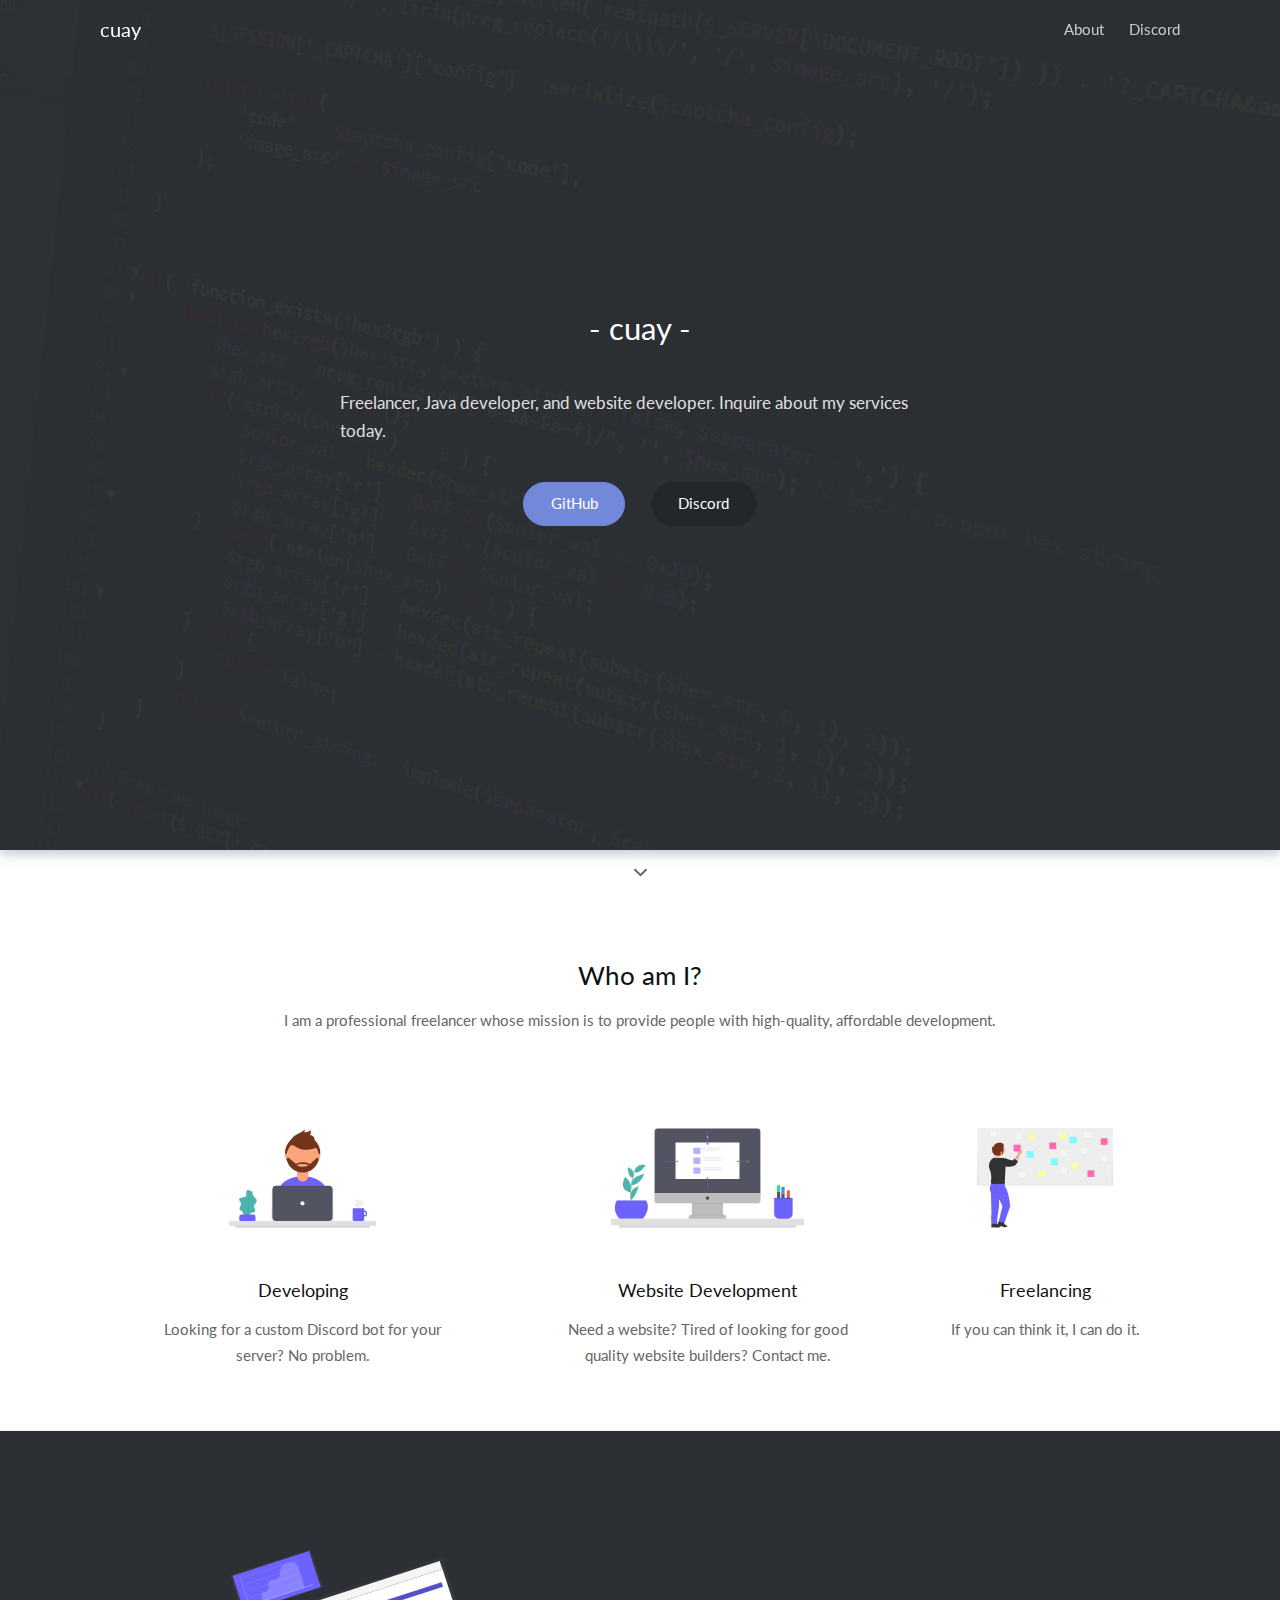
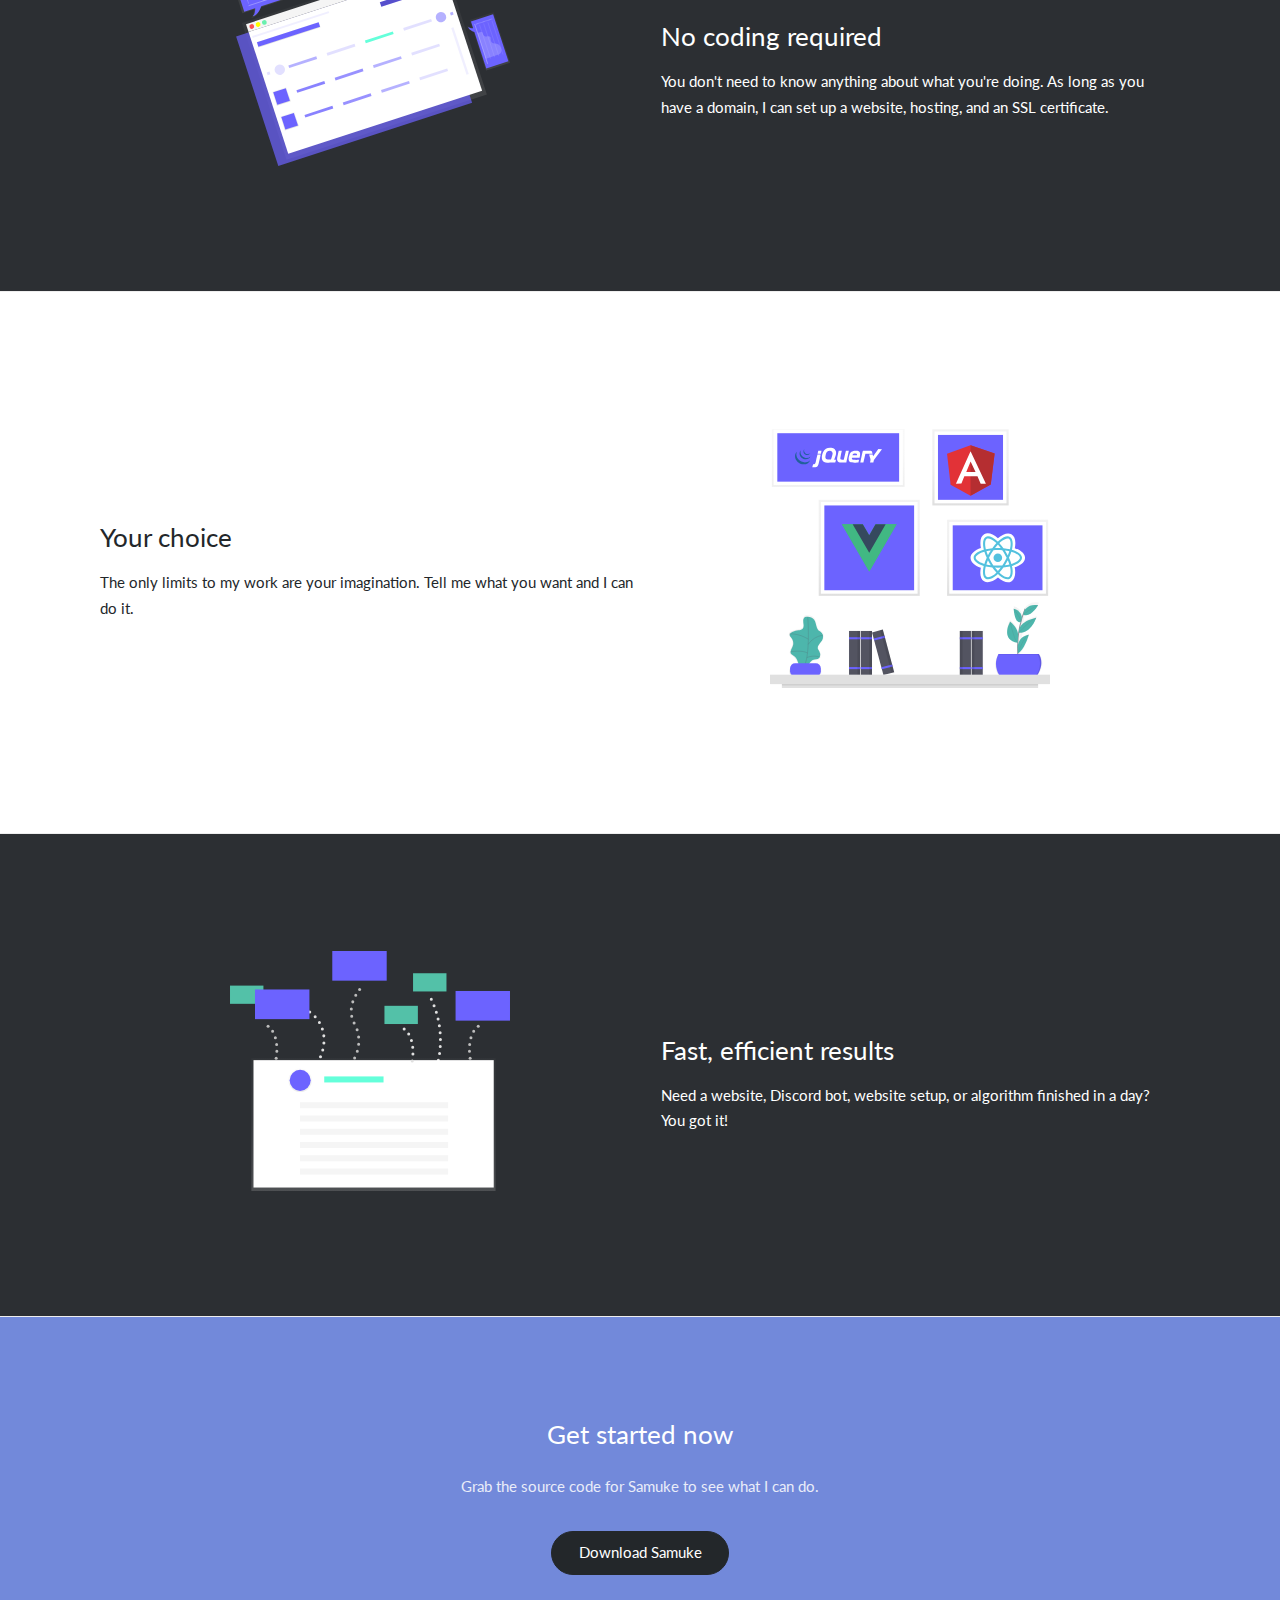
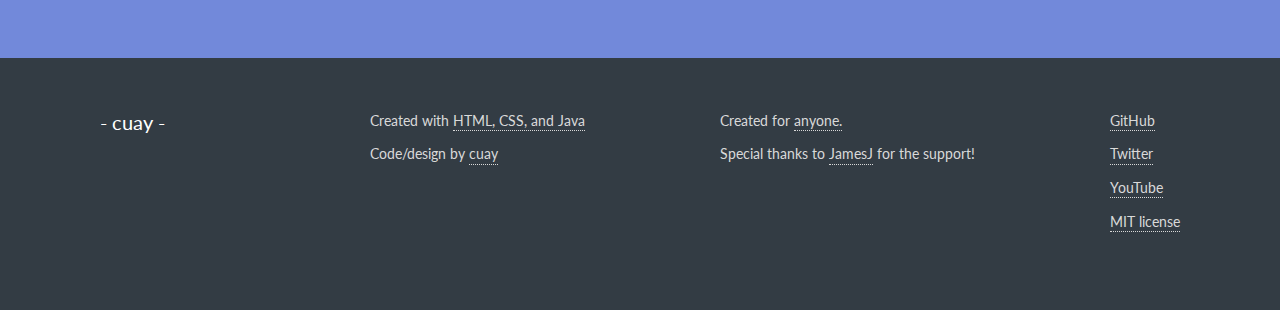
==== commit f761d36e: "removed pages" ====
--- a/index.html
+++ b/index.html
@@ -37,7 +37,7 @@
 						<div align="center">
 						<center> <p class="hero__text">Freelancer, Java developer, and website developer. Inquire about my services today.</p> </center>
 					</div>
-						<a href="/docs" class="button button__accent">Learn More</a>
+						<a href="https://github.com/cuay" class="button button__accent">GitHub</a>
 						<a href="https://discord.gg/Pj4Nysk" class="button hero__button">Discord</a>
 					</div>
 				</div>
--- a/css/style.css
+++ b/css/style.css
@@ -646,8 +646,8 @@
 
 [type="radio"]:checked + label:after {
   border-radius: 50%;
-  border: 1px solid #6C63FF;
-  background-color: #6C63FF;
+  border: 1px solid #7289da;
+  background-color: #7289da;
   z-index: 0;
   transform: scale(1.02); }
 
@@ -738,8 +738,8 @@
 
 .landinggray__section:nth-child(odd) {
   background-color: #2c2f33;
-  border-top: 1px solid #eee;
-  border-bottom: 1px solid #eee; }
+  border-top: 7px solid #99aab5;
+  border-bottom: 7px solid #99aab5; }
 
 .navbar {
   position: fixed;
@@ -954,7 +954,7 @@
   cursor: pointer; }
   @media (min-width: 992px) {
     .hero__sub__down:hover {
-      color: #6C63FF; } }
+      color: #7289da; } }
 
 #scrollToNext {
   transition: 0.7s; }
@@ -1125,7 +1125,7 @@
   padding-right: 16pt;
   display: block;
   cursor: pointer;
-  color: #6C63FF;
+  color: #7289da;
   font-size: 1.225rem;
   min-width: 33%;
   margin-bottom: 1.5rem; }
@@ -1157,8 +1157,8 @@
   margin-bottom: 8pt; }
 
 .footer__link {
-  color: #6C63FF;
-  border-bottom: 1px dotted #6C63FF;
+  color: #7289da;
+  border-bottom: 1px dotted #7289da;
   padding-bottom: 1pt;
   transition: 0.7s; }
   @media (min-width: 992px) {
@@ -1388,7 +1388,7 @@
         .vMenu a:after {
           display: block;
           content: '';
-          border-bottom: 1px solid #6C63FF;
+          border-bottom: 1px solid #7289da;
           transform: scaleX(0);
           transition: transform 250ms ease-in-out; }
         .vMenu a:hover:after {
@@ -1417,6 +1417,6 @@
       .vMenu--active:after {
         display: block;
         content: '';
-        border-bottom: 1px solid #6C63FF;
+        border-bottom: 1px solid #7289da;
         transform: none;
         transition: none; } }
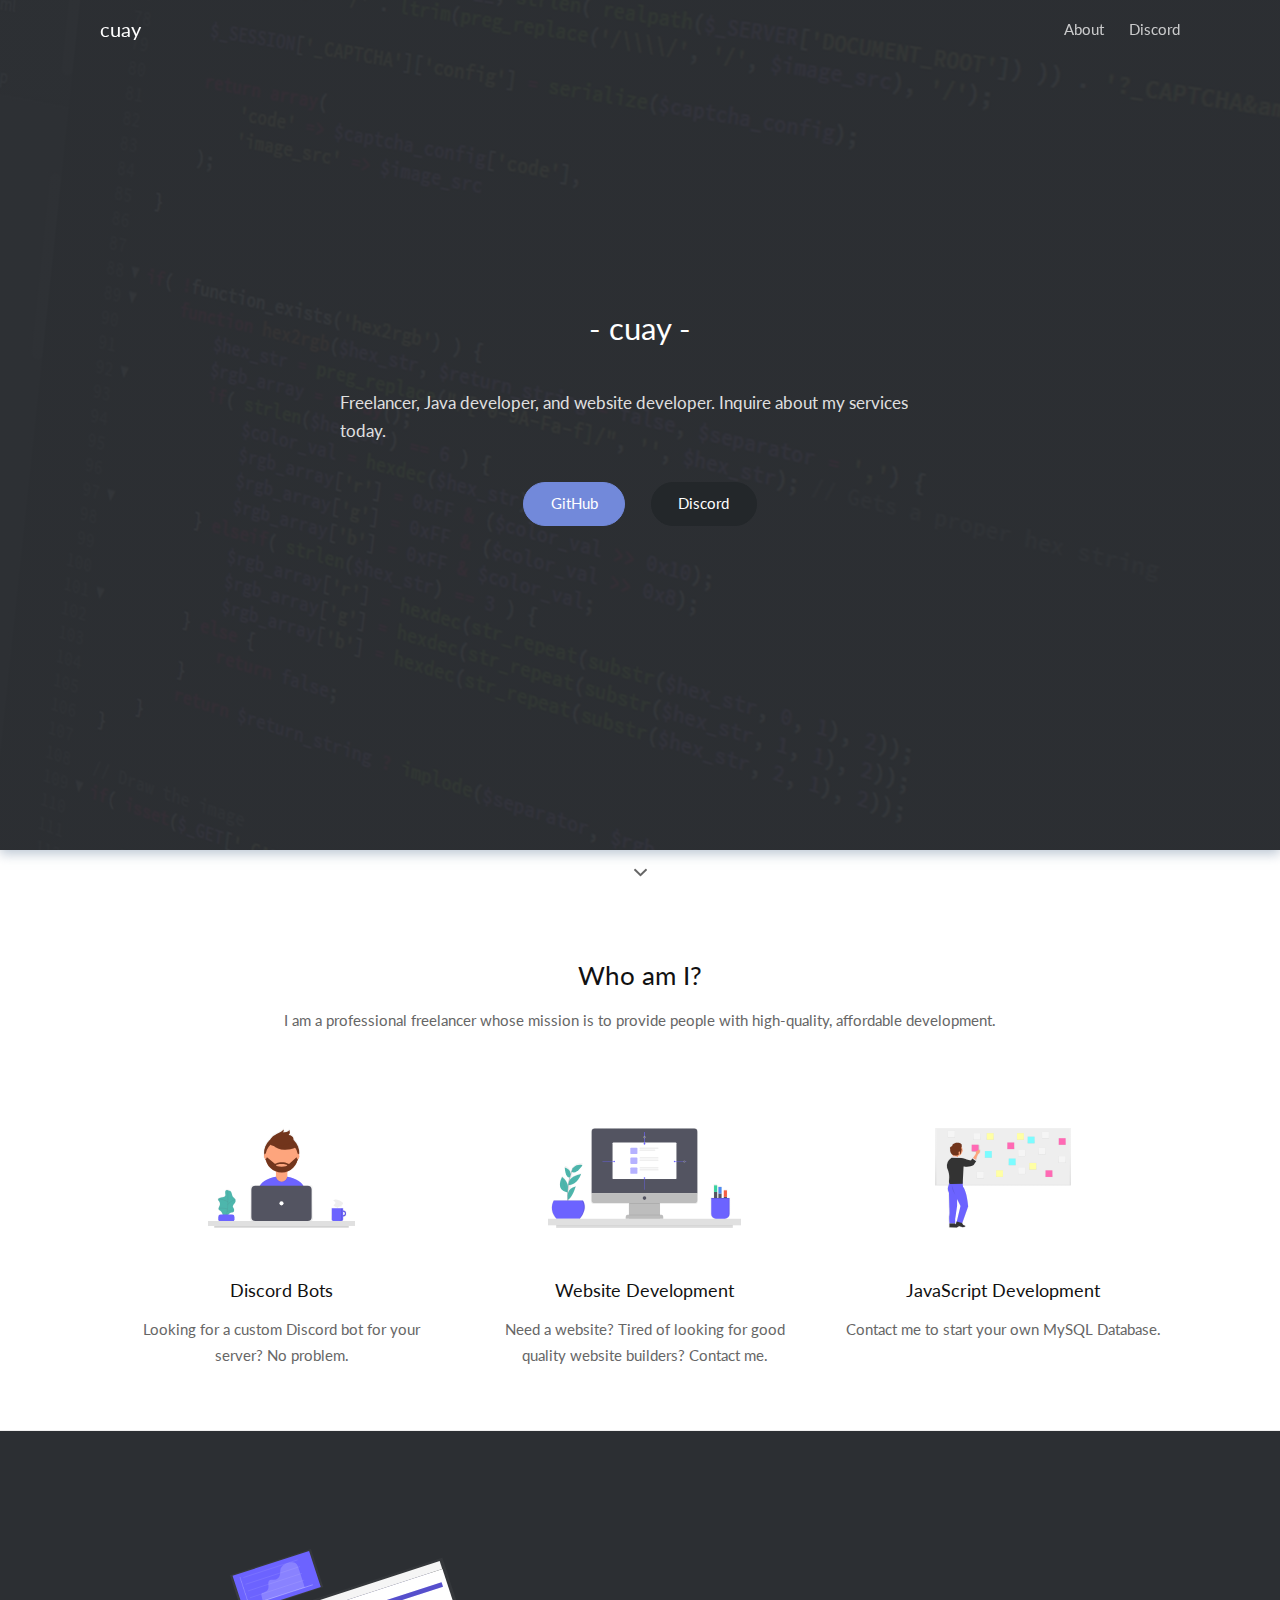
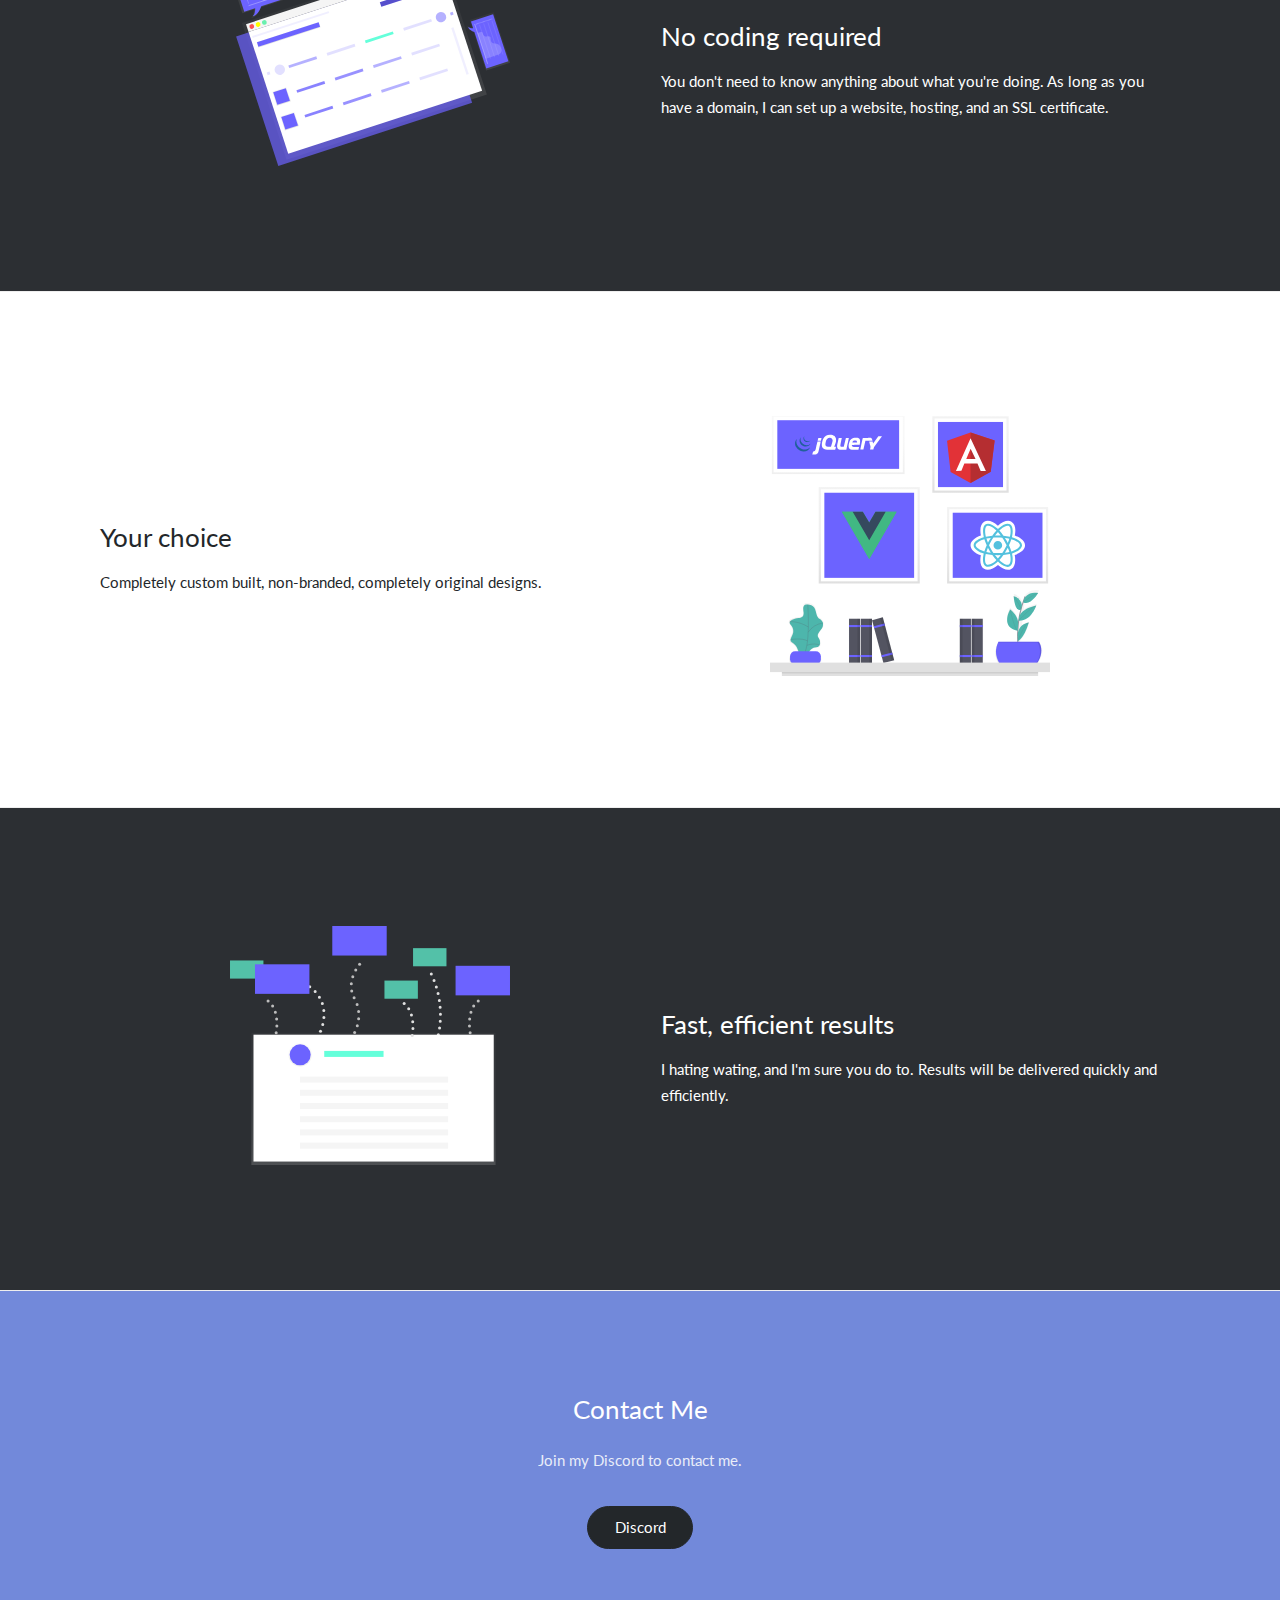
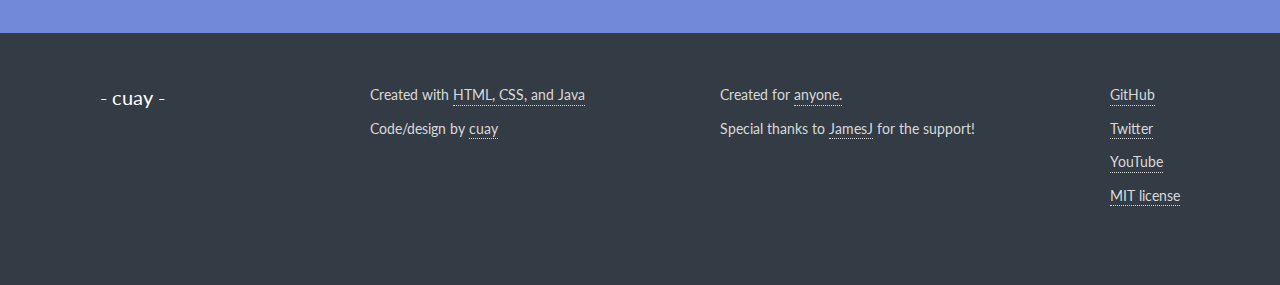
==== commit c696b4a4: "push" ====
--- a/index.html
+++ b/index.html
@@ -61,7 +61,7 @@
 					<div class="step__media">
 						<img src="./images/undraw_designer.svg" class="step__image">
 					</div>
-					<h4>Developing</h4>
+					<h4>Discord Bots</h4>
 					<p class="step__text">Looking for a custom Discord bot for your server? No problem.</p>
 				</div>
 				<div class="step">
@@ -75,8 +75,8 @@
 					<div class="step__media">
 						<img src="./images/undraw_creation.svg" class="step__image">
 					</div>
-					<h4>Freelancing</h4>
-					<p class="step__text">If you can think it, I can do it.</p>
+					<h4>JavaScript Development</h4>
+					<p class="step__text">Contact me to start your own MySQL Database.</p>
 				</div>
 			</div>
 		</div>
@@ -103,7 +103,7 @@
 				</div>
 				<div class="expanded landinggray__content">
 					<h2 class="expandedwhite__title">Your choice</h2>
-					<p class="expandedwhite__text">The only limits to my work are your imagination. Tell me what you want and I can do it.</p>
+					<p class="expandedwhite__text">Completely custom built, non-branded, completely original designs.</p>
 				</div>
 			</div>
 		</div>
@@ -116,7 +116,7 @@
 				</div>
 				<div class="expanded__content">
 					<h2 class="expanded__title">Fast, efficient results</h2>
-					<p class="expanded__text">Need a website, Discord bot, website setup, or algorithm finished in a day? You got it!</p>
+					<p class="expanded__text">I hating wating, and I'm sure you do to. Results will be delivered quickly and efficiently.</p>
 				</div>
 			</div>
 		</div>
@@ -125,9 +125,9 @@
 	<div class="cta cta--reverse">
 		<div class="container">
 			<div class="cta__inner">
-				<h2 class="cta__title">Get started now</h2>
-				<p class="cta__sub cta__sub--center">Grab the source code for Samuke to see what I can do.</p>
-				<a href="/downloads/samuke_bot.zip" class="button hero__button">Download Samuke</a>
+				<h2 class="cta__title">Contact Me</h2>
+				<p class="cta__sub cta__sub--center">Join my Discord to contact me.</p>
+				<a href="https://github.com/cuay" class="button hero__button">Discord</a>
 			</div>
 		</div>
 	</div>
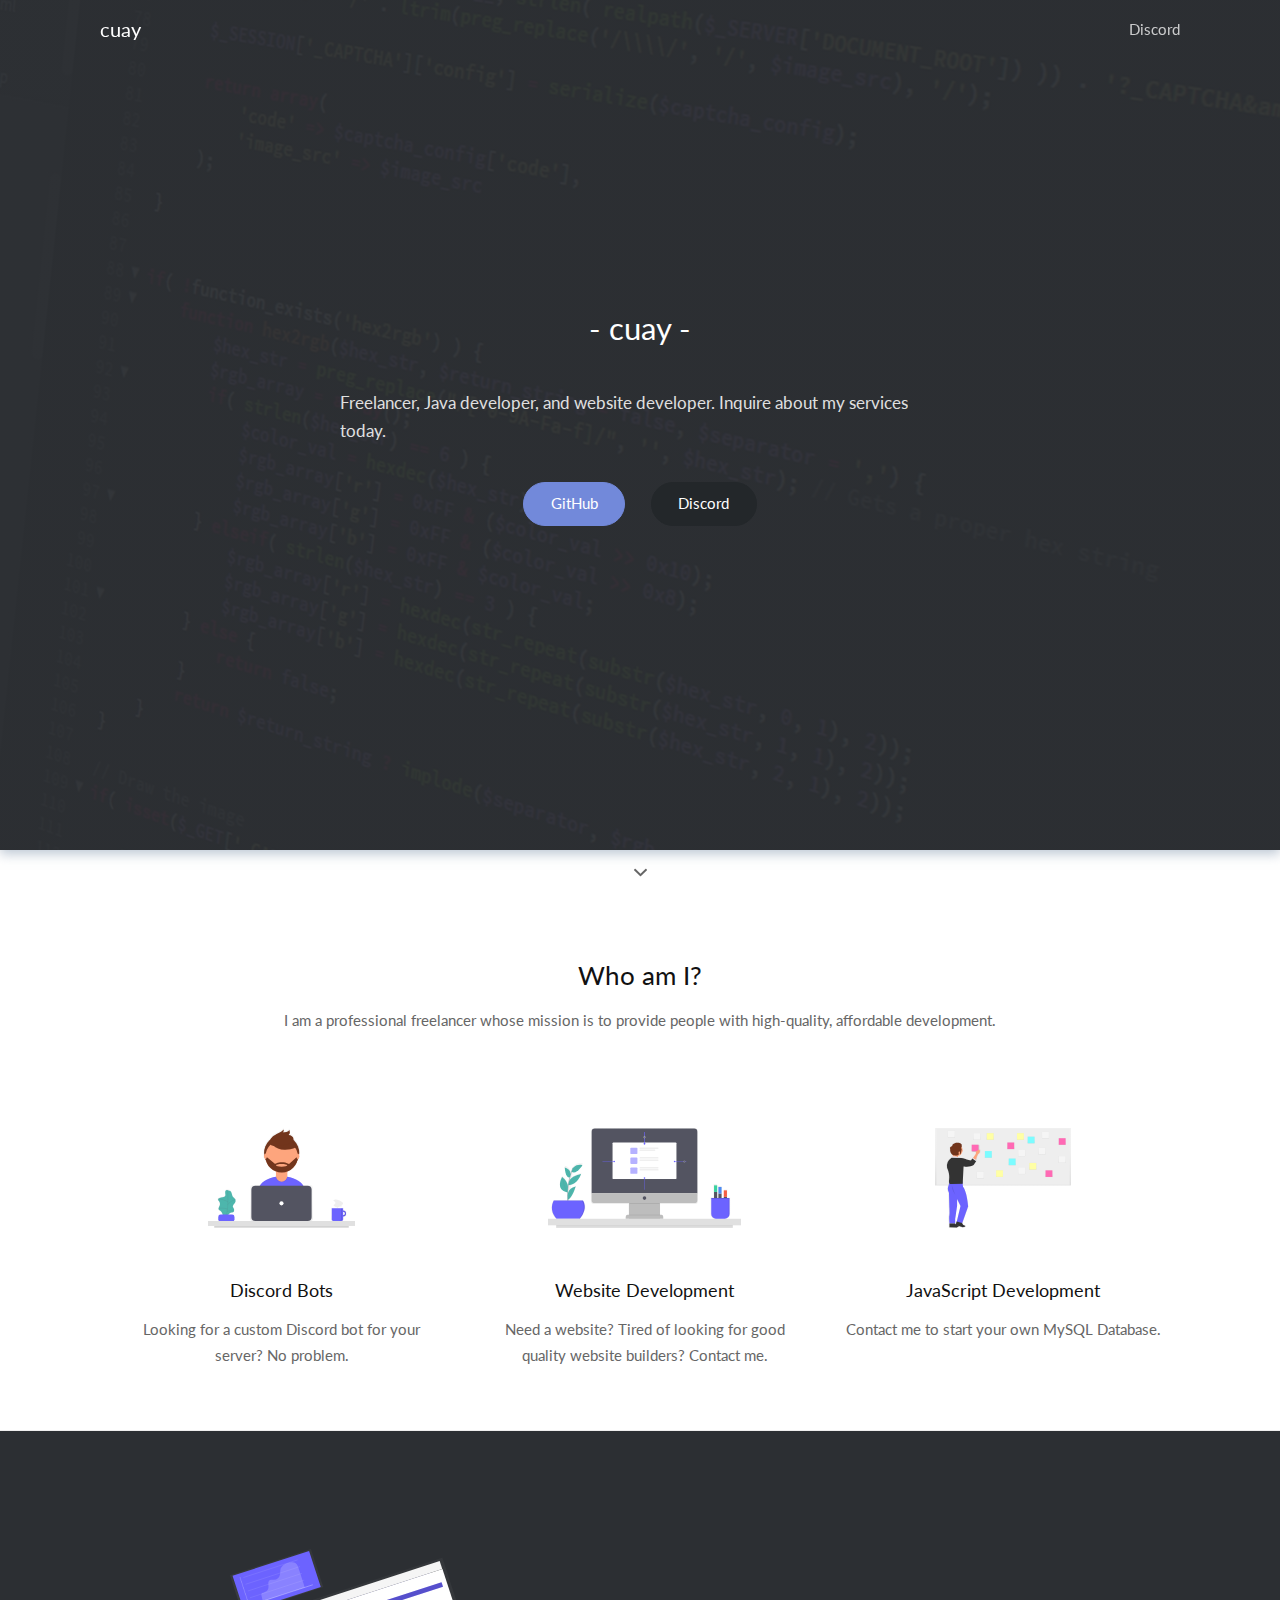
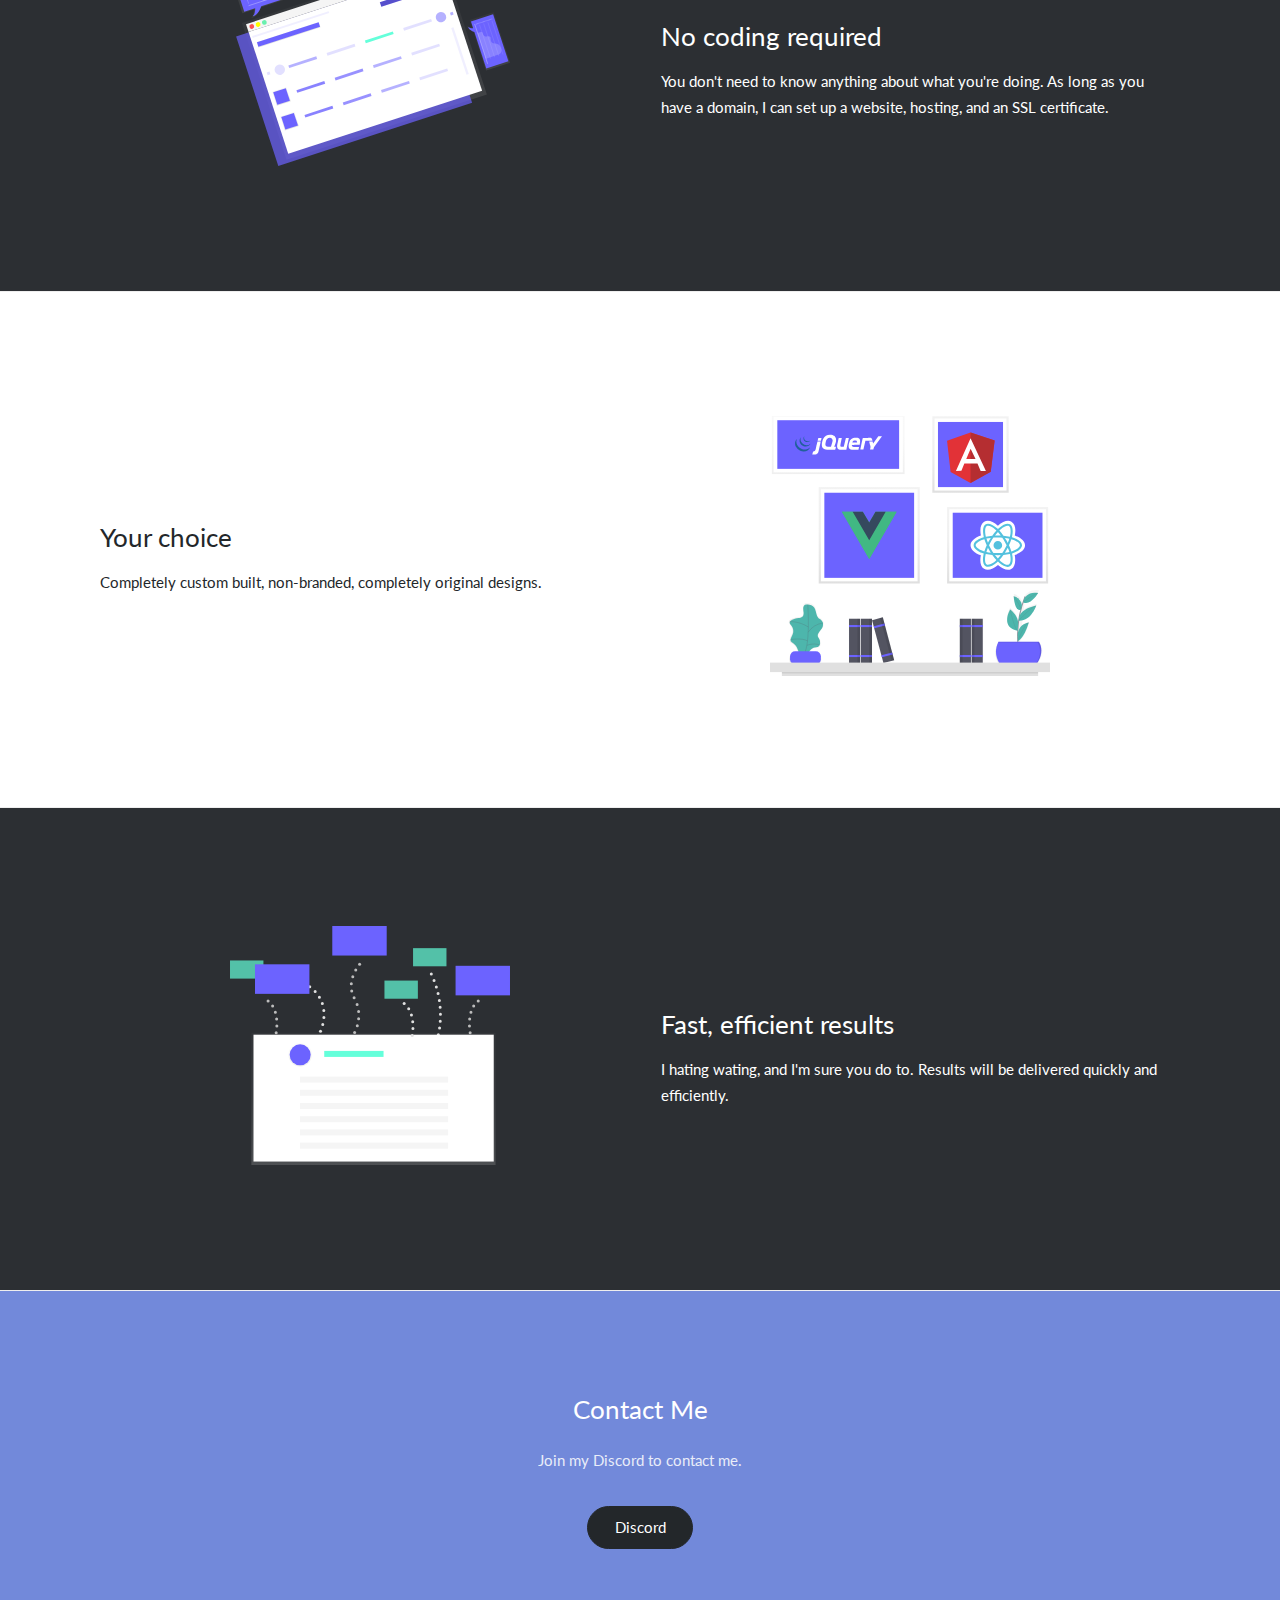
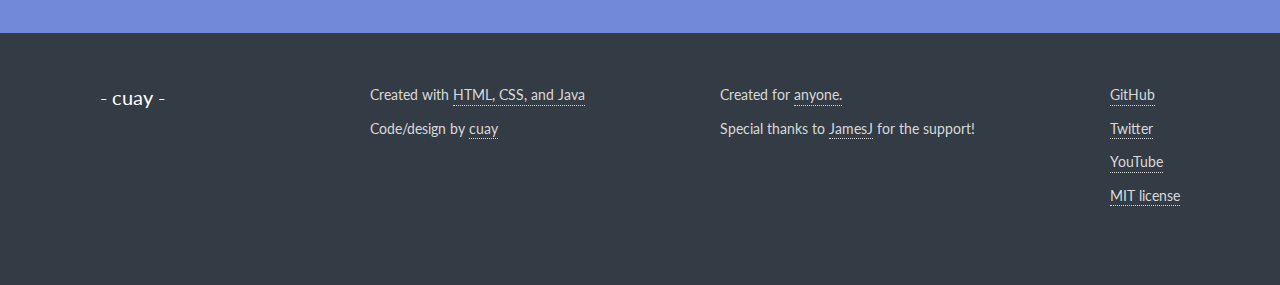
==== commit a89320fe: "update" ====
--- a/index.html
+++ b/index.html
@@ -16,7 +16,6 @@
 				<a href="index.html" class="navbar__logo">cuay</a>
 				<nav class="navbar__menu">
 					<ul>
-						<li><a href="/docs.html">About</a></li>
 						<li><a href="https://discord.gg/Pj4Nysk">Discord</a></li>
 					</ul>
 				</nav>
